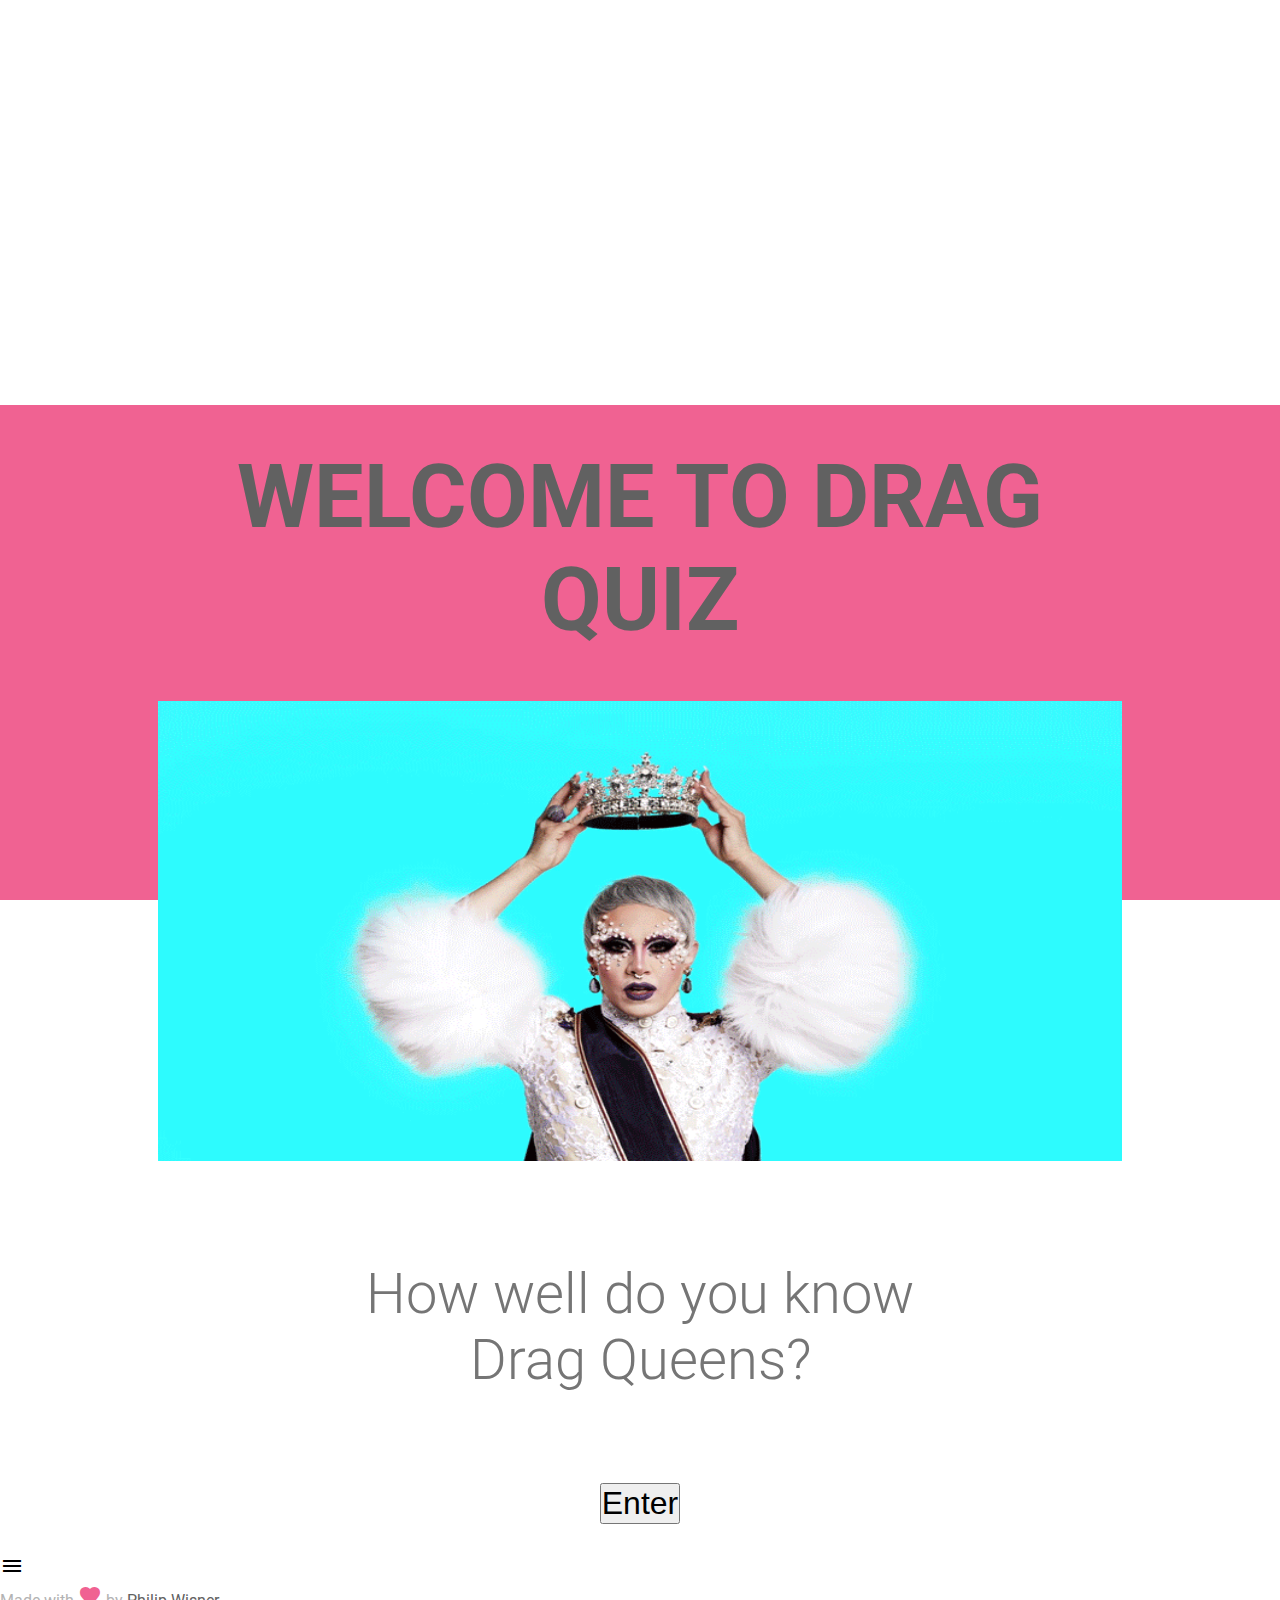
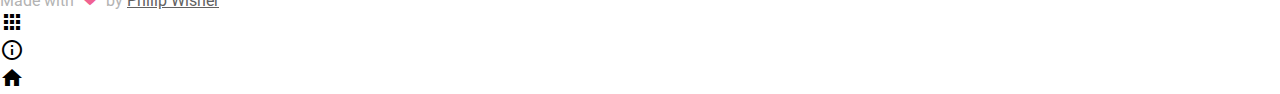
==== index.html @ 6e4ff7d0 "removed folder" ====
<!DOCTYPE html>
<html lang="en">
<head>
	<meta charset="UTF-8">
	<meta name="description" content="The best drag quiz game available. Best place to test your knowledge of Drag Queens and all their crazy saying.
	Includes all RuPaul's contestants. Made with Material Design Principles.">
	<meta http-equiv="x-ua-compatible" content="ie=edge">
	<meta name="viewport" content="width=device-width, initial-scale=1, shrink-to-fit=no">
	<title>Drag Quiz | Test Your Drag Queen Knownledge</title>
  <link rel="icon" href="img/crown.ico">
  <link rel="stylesheet" href="https://cdnjs.cloudflare.com/ajax/libs/materialize/0.100.1/css/materialize.min.css">
	<link href="https://fonts.googleapis.com/css?family=Roboto:300,400,500,700,900" rel="stylesheet">
	<link href="https://fonts.googleapis.com/icon?family=Material+Icons" rel="stylesheet">
	<link rel="stylesheet" href="style.css">
  <script  src="https://use.fontawesome.com/a79a49a453.js"></script>
<!--
  <script src="js/questionData.js"></script>
  <script src="js/quiz.js"></script>
-->
</head>
<body>
	<div class="background valign-wrapper">
	
<!--WELCOME CARD-->
		<div class="card welcome .hidden">
			<h1>Welcome to Drag Quiz</h1>
			<div class="row">
				<div class="col s12 m12 l6 xl6">
					<img src="img/Drag%20Queens.gif" alt="Drag Queen Gif" class="responsive-img image-center">
				</div>
				<div class="enter-text col s12 m12 l6 xl6">
					<p>How well do you know Drag Queens?</p>
					<a><button class="waves-effect waves-light btn-large pink lighten-3 enter">Enter</button></a>
				</div>
			</div>
		</div>

<!--INSTRUCTION CARD-->
		<div class="card instructions hidden">
			<h1>Instructions</h1>
			<div class="row">
				<div class="col s12 m12 l6 xl6">
					<img src="img/instructions.gif" class="responsive-img image-center">
				</div>
				<div class="instruction-text col s12 m12 l6 xl6">
				<ul>
					<li>Pick a Category of Trivia related to Drag Queens.</li>
					<li>Once the game starts a timer will count down from 15 seconds and your score will be based on how fast you answer the question.</li>
					<li>But beware, as you answer more questions correctly, the timer will get shorter.</li>
					<li>You only have 5 lives, so answer carefully.</li>
				</ul>
  				<a class="btn-floating btn-large waves-effect waves-light pink lighten-3 arrow" id="instructions-next">
  					<i class="material-icons">navigate_next</i>
  				</a>
				</div>
			</div>
		</div>

<!-- CATEGORY CARD-->
		<div class="card category hidden">
			<h1>Pick your Category</h1>
			<div class="row cat-grid">
				<a href=# id="btn-queen-lingo">
					<div class="col s12 m12 l3 offset-l1 xl3 offset-xl1 cat-item">
						<p>Queen Lingo</p>
					</div>
				</a>
				<a href=# id="btn-name-queen">
					<div class="col s12 m12 l3 xl3 cat-item">
						<p>Name that Queen</p>
					</div>
				</a>
				<a href=# id="btn-who-said">
					<div class="col s12 m12 l3 xl3 cat-item">
						<p>Who said it?</p>
					</div>
				</a>
			</div>
			<div class="row cat-grid">
				<a href=# id="btn-herstory">
					<div class="col s12 m12 l3 offset-l1 xl3 offset-xl1 cat-item">
						<p>Drag Herstory</p>
					</div>
				</a>
				<a href=# id="btn-drag-transform">
					<div class="col s12 m12 l3 xl3 cat-item">
						<p id="transform">Drag Transformations</p>
					</div>
				</a>
				<a href=# id="btn-mix-all">
					<div class="col s12 m12 l3 xl3 cat-item">
						<p>Mix All Decks</p>
					</div>		
				</a>
			</div>			
			</div>

<!--QUEEN LINGO CARD-->
		<div class="card queen-lingo hidden">
			<h1>Queen Lingo</h1>
			<div class="row">
				<div class="col s12 m12 l6 xl6">
					<img src="img/aGame.gif" class="responsive-img image-center">
				</div>
				<div class="queen-lingo-text col s12 m12 l6 xl6">
				<ul>
					<li>Drag queens are known for their crazy way of speaking. Plus their vocabulary is always changing.</li>
					<li>Let's see how well you know Drag Lingo!</li>
				</ul>
  				<a class="btn-floating btn-large waves-effect waves-light pink lighten-3 arrow" id="queen-lingo-quiz">
  					<i class="material-icons">navigate_next</i>
  				</a>
				</div>
			</div>
		</div>

<!--QUEEN LINGO QUESTION CARD-->
		<div class="card queen-lingo-question hidden">
		</div>

<!--NAME THAT QUEEN CARD-->
		<div class="card name-queen hidden">
			<h1>Name that Queen</h1>
			<div class="row">
				<div class="col s12 m12 l6 xl6">
					<img src="img/NotMe.gif" class="responsive-img image-center">
				</div>
				<div class="name-queen-text col s12 m12 l6 xl6">
				<ul>
					<li>You will shown a picture of a famous drag queen and four potential answers. </li>
					<li>Make sure you chose the right one.</li>
					<li>Because Queens don't like it when you don't know their name!</li>	
				</ul>
  				<a class="btn-floating btn-large waves-effect waves-light pink lighten-3 arrow">
  					<i class="material-icons">navigate_next</i>
  				</a>
				</div>
			</div>
		</div>

<!--NAME THAT QUEEN QUESTION CARD-->
		<div class="card name-queen-question hidden">
			<h1>Name that Queen</h1>
			<h3>Question <span>1</span></h3>
			<p class="score-float"><b class="bold">SCORE</b> <span>0</span>pts</p>
			<p class="question"><img src="http://via.placeholder.com/300x150" alt="" class="responsive-img"><span></span></p>
			<p class="timer"><b class="bold">TIMER</b> <span></span></p>
			<ul class="lives-count">
				<li id="lives-text"><b class="bold">LIVES</b>
				</li>
				<li>
					<span><i class="material-icons">favorite</i></span>
					<span><i class="material-icons">favorite</i></span>
					<span><i class="material-icons">favorite</i></span>
				</li>
			</ul>
			<div class="row answers">
				<div class="col s12 m12 l6 xl6">
					<p>OPTION 1</p>
					<p>OPTION 2</p>
				</div>
				<div class="col s12 m12 l6 xl6">
					<p>OPTION 3</p>
					<p>OPTION $</p>
				</div>
			</div>
		</div>

<!--WHO SAID IT CARD-->
		<div class="card who-said hidden">
			<h1>Who said it?</h1>
			<div class="row">
				<div class="col s12 m12 l6 xl6">
					<img src="img/YesGawd.gif" class="responsive-img image-center">
				</div>
				<div class="who-said-text col s12 m12 l6 xl6">
				<ul>
					<li>So you are already a master of drag queen lingo. </li>
					<li>Well let's see how well you know your queens.</li>
					<li>Select the correct queen who is known for saying the following quotes.</li>	
				</ul>
  				<a class="btn-floating btn-large waves-effect waves-light pink lighten-3 arrow">
  					<i class="material-icons">navigate_next</i>
  				</a>
				</div>
			</div>
		</div>

<!--WHO SAID IT QUESTION CARD-->
		<div class="card who-said-question hidden">
			<h1>Who said it?</h1>
			<h3>Question <span>1</span></h3>
			<p class="score-float"><b class="bold">SCORE</b> <span>0</span>pts</p>
			<p class="question">Question: <span></span></p>
			<p class="timer"><b class="bold">TIMER</b> <span id="timer"></span></p>
			<ul class="lives-count">
				<li id="lives-text"><b class="bold">LIVES</b>
				</li>
				<li>
					<span><i class="material-icons">favorite</i></span>
					<span><i class="material-icons">favorite</i></span>
					<span><i class="material-icons">favorite</i></span>
				</li>
			</ul>
			<div class="row answers">
				<div class="col s12 m12 l6 xl6">
					<p class="answer">OPTION 1</p>
					<p class="answer">OPTION 2</p>
				</div>
				<div class="col s12 m12 l6 xl6">
					<p class="answer">OPTION 3</p>
					<p class="answer">OPTION 4</p>
				</div>
			</div>
		</div>

<!--DRAG HERSTORY CARD-->
		<div class="card herstory hidden">
			<h1>Drag Herstory</h1>
			<div class="row">
				<div class="col s12 m12 l6 xl6">
					<img src="img/HowItTurnsOut.gif" class="responsive-img image-center">
				</div>
				<div class="herstory-text col s12 m12 l6 xl6">
				<ul>
					<li>While Drag Queens seem  like a recent phenomenon, they have actually been around for a while.</li>
					<li>So let's see who well you know your Drag HERstory.</li>
					<li>Don't worry there will be some general fun drag trivia included.</li>
				</ul>
  				<a class="btn-floating btn-large waves-effect waves-light pink lighten-3 arrow">
  					<i class="material-icons">navigate_next</i>
  				</a>
				</div>
			</div>
		</div>
 
<!--DRAG HERSTORY QUESTION CARD-->
		<div class="card herstory-question hidden">
			<h1>DRAG HERSTORY</h1>
			<h3>Question <span>1</span></h3>
			<p class="score-float"><b class="bold">SCORE</b> <span>0</span>pts</p>
			<p class="question">Question: <span></span></p>
			<p class="timer"><b class="bold">TIMER</b> <span></span></p>
			<ul class="lives-count">
				<li id="lives-text"><b class="bold">LIVES</b>
				</li>
				<li>
					<span><i class="material-icons">favorite</i></span>
					<span><i class="material-icons">favorite</i></span>
					<span><i class="material-icons">favorite</i></span>
				</li>
			</ul>
			<div class="row answers">
				<div class="col s12 m12 l6 xl6">
					<p>OPTION 1</p>
					<p>OPTION 2</p>
				</div>
				<div class="col s12 m12 l6 xl6">
					<p>OPTION 3</p>
					<p>OPTION 4</p>
				</div>
			</div>
		</div> 
    
<!--DRAG TRANSFORMATIONS CARD-->
		<div class="card drag-transform hidden">
			<h1>Drag Transformations</h1>
			<div class="row">
				<div class="col s12 m12 l6 xl6">
					<img src="img/Transform.gif" class="responsive-img image-center">
				</div>
				<div class="drag-transform-text col s12 m12 l6 xl6">
				<ul>
					<li>Drag Queens are artists that can completely change their apperance.</li>
					<li>Some Queens are better at this art than others.</li>
					<li>See if you can match the queens in and out of makeup.</li>
				</ul>
  				<a class="btn-floating btn-large waves-effect waves-light pink lighten-3 arrow">
  					<i class="material-icons">navigate_next</i>
  				</a>
				</div>
			</div>
		</div>

<!--DRAG TRANSFORMATIONS QUESTION CARD-->
		<div class="card drag-transform-question hidden">
			<h1>Drag Transformations</h1>
			<h3>Question <span>1</span></h3>
			<p class="score-float"><b class="bold">SCORE</b> <span>0</span>pts</p>
			<p class="question"><img src="http://via.placeholder.com/300x150" alt="" class="responsive-img"><span></span></p>
			<p class="timer"><b class="bold">TIMER</b> <span></span></p>
			<ul class="lives-count">
				<li id="lives-text"><b class="bold">LIVES</b>
				</li>
				<li>
					<span><i class="material-icons">favorite</i></span>
					<span><i class="material-icons">favorite</i></span>
					<span><i class="material-icons">favorite</i></span>
				</li>
			</ul>
			<div class="row answers">
				<div class="col s12 m12 l6 xl6">
					<p><img src="http://via.placeholder.com/300x150" alt="" class="responsive-img smaller"></p>
					<p><img src="http://via.placeholder.com/300x150" alt="" class="responsive-img smaller"></p>
				</div>
				<div class="col s12 m12 l6 xl6">
					<p><img src="http://via.placeholder.com/300x150" alt="" class="responsive-img smaller"></p>
					<p><img src="http://via.placeholder.com/300x150" alt="" class="responsive-img smaller"></p>
				</div>
			</div>
		</div>

<!--MIX ALL DECKS CARD-->
		<div class="card mix-all hidden">
			<h1>Mix All Decks</h1>
			<div class="row">
				<div class="col s12 m12 l6 xl6">
					<img src="img/mixAll.gif" class="responsive-img image-center">
				</div>
				<div class="mix-all-text col s12 m12 l6 xl6">
				<ul>
					<li>Can't decide which category to play?</li>
					<li>Why not try a mix of all the questions?</li>
					<li>You must be a Drag Master if you think you are ready for this challenge.</li>
				</ul>
  				<a class="btn-floating btn-large waves-effect waves-light pink lighten-3 arrow">
  					<i class="material-icons">navigate_next</i>
  				</a>
				</div>
			</div>
		</div>

<!--CORRECT CARD-->
		<div class="card correct hidden">
		</div>

<!--WRONG CARD-->
		<div class="card wrong hidden">
		</div>

<!--GAME OVER CARD-->
		<div class="card game-over hidden">
		</div>
		
<!--Fixed Bottom Button Navigation -->
		<div class="fixed-action-btn horizontal click-to-toggle bottom-nav">
			<a class="btn-floating btn-large pink lighten-3" title="Navigation Toggle">
				<i class="material-icons">menu</i>
			</a>
			<ul>
				<li class="signature">Made with <i class="material-icons tiny">favorite</i> by <a href="http://philipwisner.com" target="_blank">Philip Wisner</a></li>
				<li><a class="btn-floating pink darken-2" id="categories" title="Select Category"><i class="material-icons">apps</i></a></li>
				<li><a class="btn-floating pink lighten-1" id="instructions"><i class="material-icons" title="Instructions">info_outline</i></a></li>
				<li><a class="btn-floating pink lighten-3" id="home" title="Home"><i class="material-icons">home</i></a></li>
			</ul>
		</div>

  </div>

  <script src="https://ajax.googleapis.com/ajax/libs/jquery/3.2.1/jquery.min.js"></script>
  <script src="https://cdnjs.cloudflare.com/ajax/libs/materialize/0.100.1/js/materialize.min.js"></script>
<!-- Script using jQuery to control navigation -->
	<script src="js/gameflow.js"></script>
<!-- Script containing logic for Queen Lingo Quiz -->
	<script src="js/QueenLingoObject.js"></script>

</body>
</html>
---- style.css ----
/* line 5, C:/Users/Phil/OneDrive/5. Programming/IronHack/Drag Quiz/Drag-Quiz/SCSS/_intro-cards.scss */
.enter-text {
  margin: 0 auto;
  text-align: center;
  margin-top: 60px;
}

/* line 9, C:/Users/Phil/OneDrive/5. Programming/IronHack/Drag Quiz/Drag-Quiz/SCSS/_intro-cards.scss */
.enter-text p {
  padding: 20px;
  max-width: 600px;
  margin: 0 auto;
  margin-bottom: 70px;
  font-size: 3.5em;
}

@media all and (max-width: 640px) {
  /* line 9, C:/Users/Phil/OneDrive/5. Programming/IronHack/Drag Quiz/Drag-Quiz/SCSS/_intro-cards.scss */
  .enter-text p {
    font-size: 1em;
  }
}

@media all and (max-width: 1200px) {
  /* line 9, C:/Users/Phil/OneDrive/5. Programming/IronHack/Drag Quiz/Drag-Quiz/SCSS/_intro-cards.scss */
  .enter-text p {
    font-size: 3.5em;
  }
}

@media all and (max-width: 1029px) {
  /* line 9, C:/Users/Phil/OneDrive/5. Programming/IronHack/Drag Quiz/Drag-Quiz/SCSS/_intro-cards.scss */
  .enter-text p {
    font-size: 2.57575em;
  }
}

@media all and (max-width: 829px) {
  /* line 9, C:/Users/Phil/OneDrive/5. Programming/IronHack/Drag Quiz/Drag-Quiz/SCSS/_intro-cards.scss */
  .enter-text p {
    font-size: 1.67419em;
  }
}

/* line 16, C:/Users/Phil/OneDrive/5. Programming/IronHack/Drag Quiz/Drag-Quiz/SCSS/_intro-cards.scss */
.enter-text .enter {
  font-size: 2em;
}

@media all and (max-width: 640px) {
  /* line 16, C:/Users/Phil/OneDrive/5. Programming/IronHack/Drag Quiz/Drag-Quiz/SCSS/_intro-cards.scss */
  .enter-text .enter {
    font-size: 1em;
  }
}

@media all and (max-width: 1200px) {
  /* line 16, C:/Users/Phil/OneDrive/5. Programming/IronHack/Drag Quiz/Drag-Quiz/SCSS/_intro-cards.scss */
  .enter-text .enter {
    font-size: 2em;
  }
}

@media all and (max-width: 900px) {
  /* line 16, C:/Users/Phil/OneDrive/5. Programming/IronHack/Drag Quiz/Drag-Quiz/SCSS/_intro-cards.scss */
  .enter-text .enter {
    font-size: 1.44978em;
  }
}

/* line 21, C:/Users/Phil/OneDrive/5. Programming/IronHack/Drag Quiz/Drag-Quiz/SCSS/_intro-cards.scss */
.instruction-text {
  margin: 0 auto;
  text-align: left;
  margin-top: 20px;
}

/* line 25, C:/Users/Phil/OneDrive/5. Programming/IronHack/Drag Quiz/Drag-Quiz/SCSS/_intro-cards.scss */
.instruction-text ul {
  padding: 1S0px;
}

/* line 28, C:/Users/Phil/OneDrive/5. Programming/IronHack/Drag Quiz/Drag-Quiz/SCSS/_intro-cards.scss */
.instruction-text ul li {
  padding-bottom: 20px;
  max-width: 600px;
  margin: 0 auto;
  font-size: 1.75em;
  color: #757575;
  font-weight: 300;
}

@media all and (max-width: 640px) {
  /* line 28, C:/Users/Phil/OneDrive/5. Programming/IronHack/Drag Quiz/Drag-Quiz/SCSS/_intro-cards.scss */
  .instruction-text ul li {
    font-size: 1em;
  }
}

@media all and (max-width: 1200px) {
  /* line 28, C:/Users/Phil/OneDrive/5. Programming/IronHack/Drag Quiz/Drag-Quiz/SCSS/_intro-cards.scss */
  .instruction-text ul li {
    font-size: 1.75em;
  }
}

@media all and (max-width: 994px) {
  /* line 28, C:/Users/Phil/OneDrive/5. Programming/IronHack/Drag Quiz/Drag-Quiz/SCSS/_intro-cards.scss */
  .instruction-text ul li {
    font-size: 1.48767em;
  }
}

@media all and (max-width: 794px) {
  /* line 28, C:/Users/Phil/OneDrive/5. Programming/IronHack/Drag Quiz/Drag-Quiz/SCSS/_intro-cards.scss */
  .instruction-text ul li {
    font-size: 1.21788em;
  }
}

/* line 36, C:/Users/Phil/OneDrive/5. Programming/IronHack/Drag Quiz/Drag-Quiz/SCSS/_intro-cards.scss */
.instruction-text .arrow {
  margin-right: 20px;
  position: absolute;
  bottom: 50px;
  right: 50px;
}

/* line 45, C:/Users/Phil/OneDrive/5. Programming/IronHack/Drag Quiz/Drag-Quiz/SCSS/_intro-cards.scss */
.category .cat-grid {
  margin: 0 auto;
  padding: 0 40px;
}

/* line 50, C:/Users/Phil/OneDrive/5. Programming/IronHack/Drag Quiz/Drag-Quiz/SCSS/_intro-cards.scss */
.category a :hover {
  background-color: #f06292;
}

/* line 54, C:/Users/Phil/OneDrive/5. Programming/IronHack/Drag Quiz/Drag-Quiz/SCSS/_intro-cards.scss */
.category .cat-item {
  text-align: center;
  padding: 30px;
  margin: 10px 40px;
  background-color: #f48fb1;
  border-radius: 3px;
}

/* line 61, C:/Users/Phil/OneDrive/5. Programming/IronHack/Drag Quiz/Drag-Quiz/SCSS/_intro-cards.scss */
.category p {
  font-size: 1.9em;
  color: white;
  font-weight: 400;
}

@media all and (max-width: 640px) {
  /* line 61, C:/Users/Phil/OneDrive/5. Programming/IronHack/Drag Quiz/Drag-Quiz/SCSS/_intro-cards.scss */
  .category p {
    font-size: 1em;
  }
}

@media all and (max-width: 1200px) {
  /* line 61, C:/Users/Phil/OneDrive/5. Programming/IronHack/Drag Quiz/Drag-Quiz/SCSS/_intro-cards.scss */
  .category p {
    font-size: 1.9em;
  }
}

@media all and (max-width: 884px) {
  /* line 61, C:/Users/Phil/OneDrive/5. Programming/IronHack/Drag Quiz/Drag-Quiz/SCSS/_intro-cards.scss */
  .category p {
    font-size: 1.38927em;
  }
}

@media (min-width: 1200px) {
  /* line 69, C:/Users/Phil/OneDrive/5. Programming/IronHack/Drag Quiz/Drag-Quiz/SCSS/_intro-cards.scss */
  .cat-item {
    height: 200px;
  }
  /* line 71, C:/Users/Phil/OneDrive/5. Programming/IronHack/Drag Quiz/Drag-Quiz/SCSS/_intro-cards.scss */
  .cat-item p {
    padding-top: 50px;
  }
}

/* line 5, C:/Users/Phil/OneDrive/5. Programming/IronHack/Drag Quiz/Drag-Quiz/SCSS/_result-cards.scss */
.correct-text {
  margin: 0 auto;
  text-align: left;
  margin-top: 20px;
}

/* line 9, C:/Users/Phil/OneDrive/5. Programming/IronHack/Drag Quiz/Drag-Quiz/SCSS/_result-cards.scss */
.correct-text p {
  font-size: 2.5em;
  text-align: center;
  margin-bottom: 60px;
}

@media all and (max-width: 640px) {
  /* line 9, C:/Users/Phil/OneDrive/5. Programming/IronHack/Drag Quiz/Drag-Quiz/SCSS/_result-cards.scss */
  .correct-text p {
    font-size: 1.2em;
  }
}

@media all and (max-width: 1200px) {
  /* line 9, C:/Users/Phil/OneDrive/5. Programming/IronHack/Drag Quiz/Drag-Quiz/SCSS/_result-cards.scss */
  .correct-text p {
    font-size: 2.5em;
  }
}

@media all and (max-width: 1056px) {
  /* line 9, C:/Users/Phil/OneDrive/5. Programming/IronHack/Drag Quiz/Drag-Quiz/SCSS/_result-cards.scss */
  .correct-text p {
    font-size: 2.14343em;
  }
}

@media all and (max-width: 908px) {
  /* line 9, C:/Users/Phil/OneDrive/5. Programming/IronHack/Drag Quiz/Drag-Quiz/SCSS/_result-cards.scss */
  .correct-text p {
    font-size: 1.79303em;
  }
}

@media all and (max-width: 756px) {
  /* line 9, C:/Users/Phil/OneDrive/5. Programming/IronHack/Drag Quiz/Drag-Quiz/SCSS/_result-cards.scss */
  .correct-text p {
    font-size: 1.45012em;
  }
}

/* line 14, C:/Users/Phil/OneDrive/5. Programming/IronHack/Drag Quiz/Drag-Quiz/SCSS/_result-cards.scss */
.correct-text ul {
  padding: 1S0px;
}

/* line 17, C:/Users/Phil/OneDrive/5. Programming/IronHack/Drag Quiz/Drag-Quiz/SCSS/_result-cards.scss */
.correct-text ul li {
  padding-bottom: 20px;
  max-width: 600px;
  text-align: center;
  margin: 0 auto;
  color: #757575;
  font-weight: 300;
  font-size: 1.75em;
}

@media all and (max-width: 640px) {
  /* line 17, C:/Users/Phil/OneDrive/5. Programming/IronHack/Drag Quiz/Drag-Quiz/SCSS/_result-cards.scss */
  .correct-text ul li {
    font-size: 1em;
  }
}

@media all and (max-width: 1200px) {
  /* line 17, C:/Users/Phil/OneDrive/5. Programming/IronHack/Drag Quiz/Drag-Quiz/SCSS/_result-cards.scss */
  .correct-text ul li {
    font-size: 1.75em;
  }
}

@media all and (max-width: 994px) {
  /* line 17, C:/Users/Phil/OneDrive/5. Programming/IronHack/Drag Quiz/Drag-Quiz/SCSS/_result-cards.scss */
  .correct-text ul li {
    font-size: 1.48767em;
  }
}

@media all and (max-width: 794px) {
  /* line 17, C:/Users/Phil/OneDrive/5. Programming/IronHack/Drag Quiz/Drag-Quiz/SCSS/_result-cards.scss */
  .correct-text ul li {
    font-size: 1.21788em;
  }
}

/* line 26, C:/Users/Phil/OneDrive/5. Programming/IronHack/Drag Quiz/Drag-Quiz/SCSS/_result-cards.scss */
.correct-text .arrow {
  margin-right: 20px;
  position: absolute;
  bottom: 50px;
  right: 50px;
}

/* line 34, C:/Users/Phil/OneDrive/5. Programming/IronHack/Drag Quiz/Drag-Quiz/SCSS/_result-cards.scss */
.wrong-text {
  margin: 0 auto;
  text-align: left;
  margin-top: 20px;
}

/* line 38, C:/Users/Phil/OneDrive/5. Programming/IronHack/Drag Quiz/Drag-Quiz/SCSS/_result-cards.scss */
.wrong-text p {
  font-size: 2.5em;
  text-align: center;
  margin-bottom: 50px;
}

@media all and (max-width: 640px) {
  /* line 38, C:/Users/Phil/OneDrive/5. Programming/IronHack/Drag Quiz/Drag-Quiz/SCSS/_result-cards.scss */
  .wrong-text p {
    font-size: 1.2em;
  }
}

@media all and (max-width: 1200px) {
  /* line 38, C:/Users/Phil/OneDrive/5. Programming/IronHack/Drag Quiz/Drag-Quiz/SCSS/_result-cards.scss */
  .wrong-text p {
    font-size: 2.5em;
  }
}

@media all and (max-width: 1056px) {
  /* line 38, C:/Users/Phil/OneDrive/5. Programming/IronHack/Drag Quiz/Drag-Quiz/SCSS/_result-cards.scss */
  .wrong-text p {
    font-size: 2.14343em;
  }
}

@media all and (max-width: 908px) {
  /* line 38, C:/Users/Phil/OneDrive/5. Programming/IronHack/Drag Quiz/Drag-Quiz/SCSS/_result-cards.scss */
  .wrong-text p {
    font-size: 1.79303em;
  }
}

@media all and (max-width: 756px) {
  /* line 38, C:/Users/Phil/OneDrive/5. Programming/IronHack/Drag Quiz/Drag-Quiz/SCSS/_result-cards.scss */
  .wrong-text p {
    font-size: 1.45012em;
  }
}

/* line 43, C:/Users/Phil/OneDrive/5. Programming/IronHack/Drag Quiz/Drag-Quiz/SCSS/_result-cards.scss */
.wrong-text ul {
  padding: 1S0px;
}

/* line 45, C:/Users/Phil/OneDrive/5. Programming/IronHack/Drag Quiz/Drag-Quiz/SCSS/_result-cards.scss */
.wrong-text ul #lives-text {
  margin-bottom: 0;
  padding-bottom: 0;
}

/* line 50, C:/Users/Phil/OneDrive/5. Programming/IronHack/Drag Quiz/Drag-Quiz/SCSS/_result-cards.scss */
.wrong-text ul li {
  padding-bottom: 20px;
  max-width: 600px;
  text-align: center;
  margin: 0 auto;
  color: #757575;
  font-weight: 300;
  font-size: 2.4em;
}

@media all and (max-width: 640px) {
  /* line 50, C:/Users/Phil/OneDrive/5. Programming/IronHack/Drag Quiz/Drag-Quiz/SCSS/_result-cards.scss */
  .wrong-text ul li {
    font-size: 1.2em;
  }
}

@media all and (max-width: 1200px) {
  /* line 50, C:/Users/Phil/OneDrive/5. Programming/IronHack/Drag Quiz/Drag-Quiz/SCSS/_result-cards.scss */
  .wrong-text ul li {
    font-size: 2.4em;
  }
}

@media all and (max-width: 1050px) {
  /* line 50, C:/Users/Phil/OneDrive/5. Programming/IronHack/Drag Quiz/Drag-Quiz/SCSS/_result-cards.scss */
  .wrong-text ul li {
    font-size: 2.06484em;
  }
}

@media all and (max-width: 897px) {
  /* line 50, C:/Users/Phil/OneDrive/5. Programming/IronHack/Drag Quiz/Drag-Quiz/SCSS/_result-cards.scss */
  .wrong-text ul li {
    font-size: 1.73333em;
  }
}

@media all and (max-width: 742px) {
  /* line 50, C:/Users/Phil/OneDrive/5. Programming/IronHack/Drag Quiz/Drag-Quiz/SCSS/_result-cards.scss */
  .wrong-text ul li {
    font-size: 1.40814em;
  }
}

/* line 58, C:/Users/Phil/OneDrive/5. Programming/IronHack/Drag Quiz/Drag-Quiz/SCSS/_result-cards.scss */
.wrong-text ul li span i {
  color: #f48fb1;
  font-size: .9em;
  position: relative;
  top: 2px;
}

/* line 65, C:/Users/Phil/OneDrive/5. Programming/IronHack/Drag Quiz/Drag-Quiz/SCSS/_result-cards.scss */
.wrong-text .arrow {
  margin-right: 20px;
  position: absolute;
  bottom: 50px;
  right: 50px;
}

/* line 71, C:/Users/Phil/OneDrive/5. Programming/IronHack/Drag Quiz/Drag-Quiz/SCSS/_result-cards.scss */
.wrong-text .correct-text {
  font-size: 2.2em;
  margin-bottom: 0;
  padding-bottom: 0;
  font-weight: 700;
  color: #f06292;
}

@media all and (max-width: 640px) {
  /* line 71, C:/Users/Phil/OneDrive/5. Programming/IronHack/Drag Quiz/Drag-Quiz/SCSS/_result-cards.scss */
  .wrong-text .correct-text {
    font-size: 1.2em;
  }
}

@media all and (max-width: 1200px) {
  /* line 71, C:/Users/Phil/OneDrive/5. Programming/IronHack/Drag Quiz/Drag-Quiz/SCSS/_result-cards.scss */
  .wrong-text .correct-text {
    font-size: 2.2em;
  }
}

@media all and (max-width: 1036px) {
  /* line 71, C:/Users/Phil/OneDrive/5. Programming/IronHack/Drag Quiz/Drag-Quiz/SCSS/_result-cards.scss */
  .wrong-text .correct-text {
    font-size: 1.91198em;
  }
}

@media all and (max-width: 873px) {
  /* line 71, C:/Users/Phil/OneDrive/5. Programming/IronHack/Drag Quiz/Drag-Quiz/SCSS/_result-cards.scss */
  .wrong-text .correct-text {
    font-size: 1.62174em;
  }
}

@media all and (max-width: 712px) {
  /* line 71, C:/Users/Phil/OneDrive/5. Programming/IronHack/Drag Quiz/Drag-Quiz/SCSS/_result-cards.scss */
  .wrong-text .correct-text {
    font-size: 1.33119em;
  }
}

/* line 78, C:/Users/Phil/OneDrive/5. Programming/IronHack/Drag Quiz/Drag-Quiz/SCSS/_result-cards.scss */
.wrong-text .correct-answer {
  font-size: 2em;
}

@media all and (max-width: 640px) {
  /* line 78, C:/Users/Phil/OneDrive/5. Programming/IronHack/Drag Quiz/Drag-Quiz/SCSS/_result-cards.scss */
  .wrong-text .correct-answer {
    font-size: 1.2em;
  }
}

@media all and (max-width: 1200px) {
  /* line 78, C:/Users/Phil/OneDrive/5. Programming/IronHack/Drag Quiz/Drag-Quiz/SCSS/_result-cards.scss */
  .wrong-text .correct-answer {
    font-size: 2em;
  }
}

@media all and (max-width: 1020px) {
  /* line 78, C:/Users/Phil/OneDrive/5. Programming/IronHack/Drag Quiz/Drag-Quiz/SCSS/_result-cards.scss */
  .wrong-text .correct-answer {
    font-size: 1.7683em;
  }
}

@media all and (max-width: 847px) {
  /* line 78, C:/Users/Phil/OneDrive/5. Programming/IronHack/Drag Quiz/Drag-Quiz/SCSS/_result-cards.scss */
  .wrong-text .correct-answer {
    font-size: 1.5229em;
  }
}

@media all and (max-width: 680px) {
  /* line 78, C:/Users/Phil/OneDrive/5. Programming/IronHack/Drag Quiz/Drag-Quiz/SCSS/_result-cards.scss */
  .wrong-text .correct-answer {
    font-size: 1.26488em;
  }
}

/* line 83, C:/Users/Phil/OneDrive/5. Programming/IronHack/Drag Quiz/Drag-Quiz/SCSS/_result-cards.scss */
.game-over-text {
  margin: 0 auto;
  text-align: left;
}

/* line 86, C:/Users/Phil/OneDrive/5. Programming/IronHack/Drag Quiz/Drag-Quiz/SCSS/_result-cards.scss */
.game-over-text p {
  font-size: 3.5em;
  text-align: center;
  margin-bottom: 30px;
}

@media all and (max-width: 640px) {
  /* line 86, C:/Users/Phil/OneDrive/5. Programming/IronHack/Drag Quiz/Drag-Quiz/SCSS/_result-cards.scss */
  .game-over-text p {
    font-size: 1.2em;
  }
}

@media all and (max-width: 1200px) {
  /* line 86, C:/Users/Phil/OneDrive/5. Programming/IronHack/Drag Quiz/Drag-Quiz/SCSS/_result-cards.scss */
  .game-over-text p {
    font-size: 3.5em;
  }
}

@media all and (max-width: 1097px) {
  /* line 86, C:/Users/Phil/OneDrive/5. Programming/IronHack/Drag Quiz/Drag-Quiz/SCSS/_result-cards.scss */
  .game-over-text p {
    font-size: 2.98941em;
  }
}

@media all and (max-width: 987px) {
  /* line 86, C:/Users/Phil/OneDrive/5. Programming/IronHack/Drag Quiz/Drag-Quiz/SCSS/_result-cards.scss */
  .game-over-text p {
    font-size: 2.4877em;
  }
}

@media all and (max-width: 868px) {
  /* line 86, C:/Users/Phil/OneDrive/5. Programming/IronHack/Drag Quiz/Drag-Quiz/SCSS/_result-cards.scss */
  .game-over-text p {
    font-size: 1.99562em;
  }
}

@media all and (max-width: 738px) {
  /* line 86, C:/Users/Phil/OneDrive/5. Programming/IronHack/Drag Quiz/Drag-Quiz/SCSS/_result-cards.scss */
  .game-over-text p {
    font-size: 1.51828em;
  }
}

/* line 91, C:/Users/Phil/OneDrive/5. Programming/IronHack/Drag Quiz/Drag-Quiz/SCSS/_result-cards.scss */
.game-over-text ul {
  padding: 1S0px;
}

/* line 93, C:/Users/Phil/OneDrive/5. Programming/IronHack/Drag Quiz/Drag-Quiz/SCSS/_result-cards.scss */
.game-over-text ul #lives-text {
  margin-bottom: 0;
  padding-bottom: 0;
}

/* line 98, C:/Users/Phil/OneDrive/5. Programming/IronHack/Drag Quiz/Drag-Quiz/SCSS/_result-cards.scss */
.game-over-text ul li {
  padding-bottom: 10px;
  max-width: 600px;
  text-align: left;
  margin: 0 auto;
  color: #757575;
  font-weight: 300;
  font-size: 2em;
}

@media all and (max-width: 640px) {
  /* line 98, C:/Users/Phil/OneDrive/5. Programming/IronHack/Drag Quiz/Drag-Quiz/SCSS/_result-cards.scss */
  .game-over-text ul li {
    font-size: 1.2em;
  }
}

@media all and (max-width: 1200px) {
  /* line 98, C:/Users/Phil/OneDrive/5. Programming/IronHack/Drag Quiz/Drag-Quiz/SCSS/_result-cards.scss */
  .game-over-text ul li {
    font-size: 2em;
  }
}

@media all and (max-width: 1020px) {
  /* line 98, C:/Users/Phil/OneDrive/5. Programming/IronHack/Drag Quiz/Drag-Quiz/SCSS/_result-cards.scss */
  .game-over-text ul li {
    font-size: 1.7683em;
  }
}

@media all and (max-width: 847px) {
  /* line 98, C:/Users/Phil/OneDrive/5. Programming/IronHack/Drag Quiz/Drag-Quiz/SCSS/_result-cards.scss */
  .game-over-text ul li {
    font-size: 1.5229em;
  }
}

@media all and (max-width: 680px) {
  /* line 98, C:/Users/Phil/OneDrive/5. Programming/IronHack/Drag Quiz/Drag-Quiz/SCSS/_result-cards.scss */
  .game-over-text ul li {
    font-size: 1.26488em;
  }
}

/* line 106, C:/Users/Phil/OneDrive/5. Programming/IronHack/Drag Quiz/Drag-Quiz/SCSS/_result-cards.scss */
.game-over-text ul li .dark {
  color: #f48fb1;
}

/* line 109, C:/Users/Phil/OneDrive/5. Programming/IronHack/Drag Quiz/Drag-Quiz/SCSS/_result-cards.scss */
.game-over-text ul li span {
  color: #757575;
}

/* line 113, C:/Users/Phil/OneDrive/5. Programming/IronHack/Drag Quiz/Drag-Quiz/SCSS/_result-cards.scss */
.game-over-text .arrow {
  margin-right: 20px;
  position: absolute;
  bottom: 50px;
  right: 50px;
}

/* line 4, C:/Users/Phil/OneDrive/5. Programming/IronHack/Drag Quiz/Drag-Quiz/SCSS/_queen-lingo.scss */
.queen-lingo-question {
  position: relative;
}

/* line 6, C:/Users/Phil/OneDrive/5. Programming/IronHack/Drag Quiz/Drag-Quiz/SCSS/_queen-lingo.scss */
.queen-lingo-question h1 {
  text-align: left;
  margin: 0;
  padding: 0;
  margin-left: 20px;
}

/* line 12, C:/Users/Phil/OneDrive/5. Programming/IronHack/Drag Quiz/Drag-Quiz/SCSS/_queen-lingo.scss */
.queen-lingo-question h3 {
  text-align: left;
  margin: 5px 0 0 30px;
  color: #757575;
  font-size: 2.3em;
  padding: 0;
}

@media all and (max-width: 640px) {
  /* line 12, C:/Users/Phil/OneDrive/5. Programming/IronHack/Drag Quiz/Drag-Quiz/SCSS/_queen-lingo.scss */
  .queen-lingo-question h3 {
    font-size: 1em;
  }
}

@media all and (max-width: 1200px) {
  /* line 12, C:/Users/Phil/OneDrive/5. Programming/IronHack/Drag Quiz/Drag-Quiz/SCSS/_queen-lingo.scss */
  .queen-lingo-question h3 {
    font-size: 2.3em;
  }
}

@media all and (max-width: 1043px) {
  /* line 12, C:/Users/Phil/OneDrive/5. Programming/IronHack/Drag Quiz/Drag-Quiz/SCSS/_queen-lingo.scss */
  .queen-lingo-question h3 {
    font-size: 1.89552em;
  }
}

@media all and (max-width: 878px) {
  /* line 12, C:/Users/Phil/OneDrive/5. Programming/IronHack/Drag Quiz/Drag-Quiz/SCSS/_queen-lingo.scss */
  .queen-lingo-question h3 {
    font-size: 1.50403em;
  }
}

@media all and (max-width: 703px) {
  /* line 12, C:/Users/Phil/OneDrive/5. Programming/IronHack/Drag Quiz/Drag-Quiz/SCSS/_queen-lingo.scss */
  .queen-lingo-question h3 {
    font-size: 1.12645em;
  }
}

/* line 19, C:/Users/Phil/OneDrive/5. Programming/IronHack/Drag Quiz/Drag-Quiz/SCSS/_queen-lingo.scss */
.queen-lingo-question .score-float {
  position: absolute;
  top: 60px;
  right: 40px;
  font-size: 1.6em;
}

@media all and (max-width: 640px) {
  /* line 19, C:/Users/Phil/OneDrive/5. Programming/IronHack/Drag Quiz/Drag-Quiz/SCSS/_queen-lingo.scss */
  .queen-lingo-question .score-float {
    font-size: 1em;
  }
}

@media all and (max-width: 1200px) {
  /* line 19, C:/Users/Phil/OneDrive/5. Programming/IronHack/Drag Quiz/Drag-Quiz/SCSS/_queen-lingo.scss */
  .queen-lingo-question .score-float {
    font-size: 1.6em;
  }
}

@media all and (max-width: 975px) {
  /* line 19, C:/Users/Phil/OneDrive/5. Programming/IronHack/Drag Quiz/Drag-Quiz/SCSS/_queen-lingo.scss */
  .queen-lingo-question .score-float {
    font-size: 1.38977em;
  }
}

@media all and (max-width: 765px) {
  /* line 19, C:/Users/Phil/OneDrive/5. Programming/IronHack/Drag Quiz/Drag-Quiz/SCSS/_queen-lingo.scss */
  .queen-lingo-question .score-float {
    font-size: 1.15618em;
  }
}

/* line 25, C:/Users/Phil/OneDrive/5. Programming/IronHack/Drag Quiz/Drag-Quiz/SCSS/_queen-lingo.scss */
.queen-lingo-question .question {
  font-size: 2em;
  text-align: center;
  margin: 20px 0;
  font-weight: 700;
}

@media all and (max-width: 640px) {
  /* line 25, C:/Users/Phil/OneDrive/5. Programming/IronHack/Drag Quiz/Drag-Quiz/SCSS/_queen-lingo.scss */
  .queen-lingo-question .question {
    font-size: 1em;
  }
}

@media all and (max-width: 1200px) {
  /* line 25, C:/Users/Phil/OneDrive/5. Programming/IronHack/Drag Quiz/Drag-Quiz/SCSS/_queen-lingo.scss */
  .queen-lingo-question .question {
    font-size: 2em;
  }
}

@media all and (max-width: 1020px) {
  /* line 25, C:/Users/Phil/OneDrive/5. Programming/IronHack/Drag Quiz/Drag-Quiz/SCSS/_queen-lingo.scss */
  .queen-lingo-question .question {
    font-size: 1.66585em;
  }
}

@media all and (max-width: 836px) {
  /* line 25, C:/Users/Phil/OneDrive/5. Programming/IronHack/Drag Quiz/Drag-Quiz/SCSS/_queen-lingo.scss */
  .queen-lingo-question .question {
    font-size: 1.33673em;
  }
}

@media all and (max-width: 648px) {
  /* line 25, C:/Users/Phil/OneDrive/5. Programming/IronHack/Drag Quiz/Drag-Quiz/SCSS/_queen-lingo.scss */
  .queen-lingo-question .question {
    font-size: 1.01346em;
  }
}

/* line 31, C:/Users/Phil/OneDrive/5. Programming/IronHack/Drag Quiz/Drag-Quiz/SCSS/_queen-lingo.scss */
.queen-lingo-question .timer {
  float: right;
  font-size: 1.65em;
  right: 10%;
  position: absolute;
  text-align: center;
}

@media all and (max-width: 640px) {
  /* line 31, C:/Users/Phil/OneDrive/5. Programming/IronHack/Drag Quiz/Drag-Quiz/SCSS/_queen-lingo.scss */
  .queen-lingo-question .timer {
    font-size: 1em;
  }
}

@media all and (max-width: 1200px) {
  /* line 31, C:/Users/Phil/OneDrive/5. Programming/IronHack/Drag Quiz/Drag-Quiz/SCSS/_queen-lingo.scss */
  .queen-lingo-question .timer {
    font-size: 1.65em;
  }
}

@media all and (max-width: 982px) {
  /* line 31, C:/Users/Phil/OneDrive/5. Programming/IronHack/Drag Quiz/Drag-Quiz/SCSS/_queen-lingo.scss */
  .queen-lingo-question .timer {
    font-size: 1.42193em;
  }
}

@media all and (max-width: 775px) {
  /* line 31, C:/Users/Phil/OneDrive/5. Programming/IronHack/Drag Quiz/Drag-Quiz/SCSS/_queen-lingo.scss */
  .queen-lingo-question .timer {
    font-size: 1.17591em;
  }
}

/* line 37, C:/Users/Phil/OneDrive/5. Programming/IronHack/Drag Quiz/Drag-Quiz/SCSS/_queen-lingo.scss */
.queen-lingo-question .lives-count {
  float: left;
  position: absolute;
  color: #757575;
  left: 10%;
  font-size: 1.65em;
  text-align: center;
}

@media all and (max-width: 640px) {
  /* line 37, C:/Users/Phil/OneDrive/5. Programming/IronHack/Drag Quiz/Drag-Quiz/SCSS/_queen-lingo.scss */
  .queen-lingo-question .lives-count {
    font-size: 1em;
  }
}

@media all and (max-width: 1200px) {
  /* line 37, C:/Users/Phil/OneDrive/5. Programming/IronHack/Drag Quiz/Drag-Quiz/SCSS/_queen-lingo.scss */
  .queen-lingo-question .lives-count {
    font-size: 1.65em;
  }
}

@media all and (max-width: 982px) {
  /* line 37, C:/Users/Phil/OneDrive/5. Programming/IronHack/Drag Quiz/Drag-Quiz/SCSS/_queen-lingo.scss */
  .queen-lingo-question .lives-count {
    font-size: 1.42193em;
  }
}

@media all and (max-width: 775px) {
  /* line 37, C:/Users/Phil/OneDrive/5. Programming/IronHack/Drag Quiz/Drag-Quiz/SCSS/_queen-lingo.scss */
  .queen-lingo-question .lives-count {
    font-size: 1.17591em;
  }
}

/* line 44, C:/Users/Phil/OneDrive/5. Programming/IronHack/Drag Quiz/Drag-Quiz/SCSS/_queen-lingo.scss */
.queen-lingo-question .lives-count i {
  color: #f48fb1;
  position: relative;
  top: 4px;
}

/* line 49, C:/Users/Phil/OneDrive/5. Programming/IronHack/Drag Quiz/Drag-Quiz/SCSS/_queen-lingo.scss */
.queen-lingo-question .answers {
  margin-top: 80px;
  padding: 20px 20px 0 20px;
  font-size: 1.85em;
  text-align: center;
}

@media all and (max-width: 640px) {
  /* line 49, C:/Users/Phil/OneDrive/5. Programming/IronHack/Drag Quiz/Drag-Quiz/SCSS/_queen-lingo.scss */
  .queen-lingo-question .answers {
    font-size: 1em;
  }
}

@media all and (max-width: 1200px) {
  /* line 49, C:/Users/Phil/OneDrive/5. Programming/IronHack/Drag Quiz/Drag-Quiz/SCSS/_queen-lingo.scss */
  .queen-lingo-question .answers {
    font-size: 1.85em;
  }
}

@media all and (max-width: 1005px) {
  /* line 49, C:/Users/Phil/OneDrive/5. Programming/IronHack/Drag Quiz/Drag-Quiz/SCSS/_queen-lingo.scss */
  .queen-lingo-question .answers {
    font-size: 1.55667em;
  }
}

@media all and (max-width: 811px) {
  /* line 49, C:/Users/Phil/OneDrive/5. Programming/IronHack/Drag Quiz/Drag-Quiz/SCSS/_queen-lingo.scss */
  .queen-lingo-question .answers {
    font-size: 1.26203em;
  }
}

/* line 54, C:/Users/Phil/OneDrive/5. Programming/IronHack/Drag Quiz/Drag-Quiz/SCSS/_queen-lingo.scss */
.queen-lingo-question .answers p {
  padding: 20px 20px 40px 20px;
}

/* line 56, C:/Users/Phil/OneDrive/5. Programming/IronHack/Drag Quiz/Drag-Quiz/SCSS/_queen-lingo.scss */
.queen-lingo-question .answers p:hover {
  color: #f48fb1;
  cursor: pointer;
  cursor: hand;
  font-weight: 700;
}

/* line 66, C:/Users/Phil/OneDrive/5. Programming/IronHack/Drag Quiz/Drag-Quiz/SCSS/_queen-lingo.scss */
.queen-lingo-text {
  margin: 0 auto;
  text-align: left;
  margin-top: 20px;
}

/* line 70, C:/Users/Phil/OneDrive/5. Programming/IronHack/Drag Quiz/Drag-Quiz/SCSS/_queen-lingo.scss */
.queen-lingo-text ul {
  padding: 1S0px;
}

/* line 73, C:/Users/Phil/OneDrive/5. Programming/IronHack/Drag Quiz/Drag-Quiz/SCSS/_queen-lingo.scss */
.queen-lingo-text ul li {
  padding-bottom: 40px;
  max-width: 600px;
  margin: 0 auto;
  color: #757575;
  font-weight: 300;
  font-size: 2.3em;
}

@media all and (max-width: 640px) {
  /* line 73, C:/Users/Phil/OneDrive/5. Programming/IronHack/Drag Quiz/Drag-Quiz/SCSS/_queen-lingo.scss */
  .queen-lingo-text ul li {
    font-size: 1em;
  }
}

@media all and (max-width: 1200px) {
  /* line 73, C:/Users/Phil/OneDrive/5. Programming/IronHack/Drag Quiz/Drag-Quiz/SCSS/_queen-lingo.scss */
  .queen-lingo-text ul li {
    font-size: 2.3em;
  }
}

@media all and (max-width: 1043px) {
  /* line 73, C:/Users/Phil/OneDrive/5. Programming/IronHack/Drag Quiz/Drag-Quiz/SCSS/_queen-lingo.scss */
  .queen-lingo-text ul li {
    font-size: 1.89552em;
  }
}

@media all and (max-width: 878px) {
  /* line 73, C:/Users/Phil/OneDrive/5. Programming/IronHack/Drag Quiz/Drag-Quiz/SCSS/_queen-lingo.scss */
  .queen-lingo-text ul li {
    font-size: 1.50403em;
  }
}

@media all and (max-width: 703px) {
  /* line 73, C:/Users/Phil/OneDrive/5. Programming/IronHack/Drag Quiz/Drag-Quiz/SCSS/_queen-lingo.scss */
  .queen-lingo-text ul li {
    font-size: 1.12645em;
  }
}

/* line 81, C:/Users/Phil/OneDrive/5. Programming/IronHack/Drag Quiz/Drag-Quiz/SCSS/_queen-lingo.scss */
.queen-lingo-text .arrow {
  margin-right: 20px;
  position: absolute;
  bottom: 50px;
  right: 50px;
}

/* line 5, C:/Users/Phil/OneDrive/5. Programming/IronHack/Drag Quiz/Drag-Quiz/SCSS/_name-queen.scss */
.name-queen-question {
  position: relative;
}

/* line 7, C:/Users/Phil/OneDrive/5. Programming/IronHack/Drag Quiz/Drag-Quiz/SCSS/_name-queen.scss */
.name-queen-question h1 {
  text-align: left;
  margin: 0;
  padding: 0;
  margin-left: 20px;
}

/* line 13, C:/Users/Phil/OneDrive/5. Programming/IronHack/Drag Quiz/Drag-Quiz/SCSS/_name-queen.scss */
.name-queen-question h3 {
  text-align: left;
  margin: 5px 0 0 30px;
  color: #757575;
  font-size: 2.3em;
  padding: 0;
}

@media all and (max-width: 640px) {
  /* line 13, C:/Users/Phil/OneDrive/5. Programming/IronHack/Drag Quiz/Drag-Quiz/SCSS/_name-queen.scss */
  .name-queen-question h3 {
    font-size: 1em;
  }
}

@media all and (max-width: 1200px) {
  /* line 13, C:/Users/Phil/OneDrive/5. Programming/IronHack/Drag Quiz/Drag-Quiz/SCSS/_name-queen.scss */
  .name-queen-question h3 {
    font-size: 2.3em;
  }
}

@media all and (max-width: 1043px) {
  /* line 13, C:/Users/Phil/OneDrive/5. Programming/IronHack/Drag Quiz/Drag-Quiz/SCSS/_name-queen.scss */
  .name-queen-question h3 {
    font-size: 1.89552em;
  }
}

@media all and (max-width: 878px) {
  /* line 13, C:/Users/Phil/OneDrive/5. Programming/IronHack/Drag Quiz/Drag-Quiz/SCSS/_name-queen.scss */
  .name-queen-question h3 {
    font-size: 1.50403em;
  }
}

@media all and (max-width: 703px) {
  /* line 13, C:/Users/Phil/OneDrive/5. Programming/IronHack/Drag Quiz/Drag-Quiz/SCSS/_name-queen.scss */
  .name-queen-question h3 {
    font-size: 1.12645em;
  }
}

/* line 19, C:/Users/Phil/OneDrive/5. Programming/IronHack/Drag Quiz/Drag-Quiz/SCSS/_name-queen.scss */
.name-queen-question .score-float {
  position: absolute;
  top: 60px;
  right: 40px;
  font-size: 1.6em;
}

@media all and (max-width: 640px) {
  /* line 19, C:/Users/Phil/OneDrive/5. Programming/IronHack/Drag Quiz/Drag-Quiz/SCSS/_name-queen.scss */
  .name-queen-question .score-float {
    font-size: 1em;
  }
}

@media all and (max-width: 1200px) {
  /* line 19, C:/Users/Phil/OneDrive/5. Programming/IronHack/Drag Quiz/Drag-Quiz/SCSS/_name-queen.scss */
  .name-queen-question .score-float {
    font-size: 1.6em;
  }
}

@media all and (max-width: 975px) {
  /* line 19, C:/Users/Phil/OneDrive/5. Programming/IronHack/Drag Quiz/Drag-Quiz/SCSS/_name-queen.scss */
  .name-queen-question .score-float {
    font-size: 1.38977em;
  }
}

@media all and (max-width: 765px) {
  /* line 19, C:/Users/Phil/OneDrive/5. Programming/IronHack/Drag Quiz/Drag-Quiz/SCSS/_name-queen.scss */
  .name-queen-question .score-float {
    font-size: 1.15618em;
  }
}

/* line 24, C:/Users/Phil/OneDrive/5. Programming/IronHack/Drag Quiz/Drag-Quiz/SCSS/_name-queen.scss */
.name-queen-question .question {
  font-size: 1.85em;
  text-align: center;
  margin: 10px 0;
}

@media all and (max-width: 640px) {
  /* line 24, C:/Users/Phil/OneDrive/5. Programming/IronHack/Drag Quiz/Drag-Quiz/SCSS/_name-queen.scss */
  .name-queen-question .question {
    font-size: 1em;
  }
}

@media all and (max-width: 1200px) {
  /* line 24, C:/Users/Phil/OneDrive/5. Programming/IronHack/Drag Quiz/Drag-Quiz/SCSS/_name-queen.scss */
  .name-queen-question .question {
    font-size: 1.85em;
  }
}

@media all and (max-width: 1005px) {
  /* line 24, C:/Users/Phil/OneDrive/5. Programming/IronHack/Drag Quiz/Drag-Quiz/SCSS/_name-queen.scss */
  .name-queen-question .question {
    font-size: 1.55667em;
  }
}

@media all and (max-width: 811px) {
  /* line 24, C:/Users/Phil/OneDrive/5. Programming/IronHack/Drag Quiz/Drag-Quiz/SCSS/_name-queen.scss */
  .name-queen-question .question {
    font-size: 1.26203em;
  }
}

/* line 28, C:/Users/Phil/OneDrive/5. Programming/IronHack/Drag Quiz/Drag-Quiz/SCSS/_name-queen.scss */
.name-queen-question .timer {
  float: right;
  font-size: 1.65em;
  right: 10%;
  position: absolute;
  text-align: center;
}

@media all and (max-width: 640px) {
  /* line 28, C:/Users/Phil/OneDrive/5. Programming/IronHack/Drag Quiz/Drag-Quiz/SCSS/_name-queen.scss */
  .name-queen-question .timer {
    font-size: 1em;
  }
}

@media all and (max-width: 1200px) {
  /* line 28, C:/Users/Phil/OneDrive/5. Programming/IronHack/Drag Quiz/Drag-Quiz/SCSS/_name-queen.scss */
  .name-queen-question .timer {
    font-size: 1.65em;
  }
}

@media all and (max-width: 982px) {
  /* line 28, C:/Users/Phil/OneDrive/5. Programming/IronHack/Drag Quiz/Drag-Quiz/SCSS/_name-queen.scss */
  .name-queen-question .timer {
    font-size: 1.42193em;
  }
}

@media all and (max-width: 775px) {
  /* line 28, C:/Users/Phil/OneDrive/5. Programming/IronHack/Drag Quiz/Drag-Quiz/SCSS/_name-queen.scss */
  .name-queen-question .timer {
    font-size: 1.17591em;
  }
}

/* line 34, C:/Users/Phil/OneDrive/5. Programming/IronHack/Drag Quiz/Drag-Quiz/SCSS/_name-queen.scss */
.name-queen-question .lives-count {
  float: left;
  position: absolute;
  color: #757575;
  left: 10%;
  font-size: 1.65em;
  text-align: center;
}

@media all and (max-width: 640px) {
  /* line 34, C:/Users/Phil/OneDrive/5. Programming/IronHack/Drag Quiz/Drag-Quiz/SCSS/_name-queen.scss */
  .name-queen-question .lives-count {
    font-size: 1em;
  }
}

@media all and (max-width: 1200px) {
  /* line 34, C:/Users/Phil/OneDrive/5. Programming/IronHack/Drag Quiz/Drag-Quiz/SCSS/_name-queen.scss */
  .name-queen-question .lives-count {
    font-size: 1.65em;
  }
}

@media all and (max-width: 982px) {
  /* line 34, C:/Users/Phil/OneDrive/5. Programming/IronHack/Drag Quiz/Drag-Quiz/SCSS/_name-queen.scss */
  .name-queen-question .lives-count {
    font-size: 1.42193em;
  }
}

@media all and (max-width: 775px) {
  /* line 34, C:/Users/Phil/OneDrive/5. Programming/IronHack/Drag Quiz/Drag-Quiz/SCSS/_name-queen.scss */
  .name-queen-question .lives-count {
    font-size: 1.17591em;
  }
}

/* line 41, C:/Users/Phil/OneDrive/5. Programming/IronHack/Drag Quiz/Drag-Quiz/SCSS/_name-queen.scss */
.name-queen-question .lives-count i {
  color: #f48fb1;
}

/* line 44, C:/Users/Phil/OneDrive/5. Programming/IronHack/Drag Quiz/Drag-Quiz/SCSS/_name-queen.scss */
.name-queen-question .answers {
  margin-top: 80px;
  padding: 20px 20px 0 20px;
  font-size: 1.85em;
  text-align: center;
}

@media all and (max-width: 640px) {
  /* line 44, C:/Users/Phil/OneDrive/5. Programming/IronHack/Drag Quiz/Drag-Quiz/SCSS/_name-queen.scss */
  .name-queen-question .answers {
    font-size: 1em;
  }
}

@media all and (max-width: 1200px) {
  /* line 44, C:/Users/Phil/OneDrive/5. Programming/IronHack/Drag Quiz/Drag-Quiz/SCSS/_name-queen.scss */
  .name-queen-question .answers {
    font-size: 1.85em;
  }
}

@media all and (max-width: 1005px) {
  /* line 44, C:/Users/Phil/OneDrive/5. Programming/IronHack/Drag Quiz/Drag-Quiz/SCSS/_name-queen.scss */
  .name-queen-question .answers {
    font-size: 1.55667em;
  }
}

@media all and (max-width: 811px) {
  /* line 44, C:/Users/Phil/OneDrive/5. Programming/IronHack/Drag Quiz/Drag-Quiz/SCSS/_name-queen.scss */
  .name-queen-question .answers {
    font-size: 1.26203em;
  }
}

/* line 49, C:/Users/Phil/OneDrive/5. Programming/IronHack/Drag Quiz/Drag-Quiz/SCSS/_name-queen.scss */
.name-queen-question .answers p {
  padding: 20px;
}

/* line 55, C:/Users/Phil/OneDrive/5. Programming/IronHack/Drag Quiz/Drag-Quiz/SCSS/_name-queen.scss */
.name-queen-text {
  margin: 0 auto;
  text-align: left;
  margin-top: 20px;
}

/* line 59, C:/Users/Phil/OneDrive/5. Programming/IronHack/Drag Quiz/Drag-Quiz/SCSS/_name-queen.scss */
.name-queen-text ul {
  padding: 1S0px;
}

/* line 62, C:/Users/Phil/OneDrive/5. Programming/IronHack/Drag Quiz/Drag-Quiz/SCSS/_name-queen.scss */
.name-queen-text ul li {
  padding-bottom: 40px;
  max-width: 600px;
  margin: 0 auto;
  color: #757575;
  font-weight: 300;
  font-size: 2em;
}

@media all and (max-width: 640px) {
  /* line 62, C:/Users/Phil/OneDrive/5. Programming/IronHack/Drag Quiz/Drag-Quiz/SCSS/_name-queen.scss */
  .name-queen-text ul li {
    font-size: 1em;
  }
}

@media all and (max-width: 1200px) {
  /* line 62, C:/Users/Phil/OneDrive/5. Programming/IronHack/Drag Quiz/Drag-Quiz/SCSS/_name-queen.scss */
  .name-queen-text ul li {
    font-size: 2em;
  }
}

@media all and (max-width: 1020px) {
  /* line 62, C:/Users/Phil/OneDrive/5. Programming/IronHack/Drag Quiz/Drag-Quiz/SCSS/_name-queen.scss */
  .name-queen-text ul li {
    font-size: 1.66585em;
  }
}

@media all and (max-width: 836px) {
  /* line 62, C:/Users/Phil/OneDrive/5. Programming/IronHack/Drag Quiz/Drag-Quiz/SCSS/_name-queen.scss */
  .name-queen-text ul li {
    font-size: 1.33673em;
  }
}

@media all and (max-width: 648px) {
  /* line 62, C:/Users/Phil/OneDrive/5. Programming/IronHack/Drag Quiz/Drag-Quiz/SCSS/_name-queen.scss */
  .name-queen-text ul li {
    font-size: 1.01346em;
  }
}

/* line 70, C:/Users/Phil/OneDrive/5. Programming/IronHack/Drag Quiz/Drag-Quiz/SCSS/_name-queen.scss */
.name-queen-text .arrow {
  margin-right: 20px;
  position: absolute;
  bottom: 50px;
  right: 50px;
}

/* line 5, C:/Users/Phil/OneDrive/5. Programming/IronHack/Drag Quiz/Drag-Quiz/SCSS/_who-said.scss */
.who-said-text {
  margin: 0 auto;
  text-align: left;
  margin-top: 20px;
}

/* line 9, C:/Users/Phil/OneDrive/5. Programming/IronHack/Drag Quiz/Drag-Quiz/SCSS/_who-said.scss */
.who-said-text ul {
  padding: 1S0px;
}

/* line 12, C:/Users/Phil/OneDrive/5. Programming/IronHack/Drag Quiz/Drag-Quiz/SCSS/_who-said.scss */
.who-said-text ul li {
  padding-bottom: 30px;
  max-width: 600px;
  margin: 0 auto;
  color: #757575;
  font-weight: 300;
  font-size: 2em;
}

@media all and (max-width: 640px) {
  /* line 12, C:/Users/Phil/OneDrive/5. Programming/IronHack/Drag Quiz/Drag-Quiz/SCSS/_who-said.scss */
  .who-said-text ul li {
    font-size: 1em;
  }
}

@media all and (max-width: 1200px) {
  /* line 12, C:/Users/Phil/OneDrive/5. Programming/IronHack/Drag Quiz/Drag-Quiz/SCSS/_who-said.scss */
  .who-said-text ul li {
    font-size: 2em;
  }
}

@media all and (max-width: 1020px) {
  /* line 12, C:/Users/Phil/OneDrive/5. Programming/IronHack/Drag Quiz/Drag-Quiz/SCSS/_who-said.scss */
  .who-said-text ul li {
    font-size: 1.66585em;
  }
}

@media all and (max-width: 836px) {
  /* line 12, C:/Users/Phil/OneDrive/5. Programming/IronHack/Drag Quiz/Drag-Quiz/SCSS/_who-said.scss */
  .who-said-text ul li {
    font-size: 1.33673em;
  }
}

@media all and (max-width: 648px) {
  /* line 12, C:/Users/Phil/OneDrive/5. Programming/IronHack/Drag Quiz/Drag-Quiz/SCSS/_who-said.scss */
  .who-said-text ul li {
    font-size: 1.01346em;
  }
}

/* line 20, C:/Users/Phil/OneDrive/5. Programming/IronHack/Drag Quiz/Drag-Quiz/SCSS/_who-said.scss */
.who-said-text .arrow {
  margin-right: 20px;
  position: absolute;
  bottom: 50px;
  right: 50px;
}

/* line 28, C:/Users/Phil/OneDrive/5. Programming/IronHack/Drag Quiz/Drag-Quiz/SCSS/_who-said.scss */
.who-said-question {
  position: relative;
}

/* line 30, C:/Users/Phil/OneDrive/5. Programming/IronHack/Drag Quiz/Drag-Quiz/SCSS/_who-said.scss */
.who-said-question h1 {
  text-align: left;
  margin: 0;
  padding: 0;
  margin-left: 20px;
}

/* line 36, C:/Users/Phil/OneDrive/5. Programming/IronHack/Drag Quiz/Drag-Quiz/SCSS/_who-said.scss */
.who-said-question h3 {
  text-align: left;
  margin: 5px 0 0 30px;
  color: #757575;
  font-size: 2.3em;
  padding: 0;
}

@media all and (max-width: 640px) {
  /* line 36, C:/Users/Phil/OneDrive/5. Programming/IronHack/Drag Quiz/Drag-Quiz/SCSS/_who-said.scss */
  .who-said-question h3 {
    font-size: 1em;
  }
}

@media all and (max-width: 1200px) {
  /* line 36, C:/Users/Phil/OneDrive/5. Programming/IronHack/Drag Quiz/Drag-Quiz/SCSS/_who-said.scss */
  .who-said-question h3 {
    font-size: 2.3em;
  }
}

@media all and (max-width: 1043px) {
  /* line 36, C:/Users/Phil/OneDrive/5. Programming/IronHack/Drag Quiz/Drag-Quiz/SCSS/_who-said.scss */
  .who-said-question h3 {
    font-size: 1.89552em;
  }
}

@media all and (max-width: 878px) {
  /* line 36, C:/Users/Phil/OneDrive/5. Programming/IronHack/Drag Quiz/Drag-Quiz/SCSS/_who-said.scss */
  .who-said-question h3 {
    font-size: 1.50403em;
  }
}

@media all and (max-width: 703px) {
  /* line 36, C:/Users/Phil/OneDrive/5. Programming/IronHack/Drag Quiz/Drag-Quiz/SCSS/_who-said.scss */
  .who-said-question h3 {
    font-size: 1.12645em;
  }
}

/* line 42, C:/Users/Phil/OneDrive/5. Programming/IronHack/Drag Quiz/Drag-Quiz/SCSS/_who-said.scss */
.who-said-question .score-float {
  position: absolute;
  top: 60px;
  right: 40px;
  font-size: 1.6em;
}

@media all and (max-width: 640px) {
  /* line 42, C:/Users/Phil/OneDrive/5. Programming/IronHack/Drag Quiz/Drag-Quiz/SCSS/_who-said.scss */
  .who-said-question .score-float {
    font-size: 1em;
  }
}

@media all and (max-width: 1200px) {
  /* line 42, C:/Users/Phil/OneDrive/5. Programming/IronHack/Drag Quiz/Drag-Quiz/SCSS/_who-said.scss */
  .who-said-question .score-float {
    font-size: 1.6em;
  }
}

@media all and (max-width: 975px) {
  /* line 42, C:/Users/Phil/OneDrive/5. Programming/IronHack/Drag Quiz/Drag-Quiz/SCSS/_who-said.scss */
  .who-said-question .score-float {
    font-size: 1.38977em;
  }
}

@media all and (max-width: 765px) {
  /* line 42, C:/Users/Phil/OneDrive/5. Programming/IronHack/Drag Quiz/Drag-Quiz/SCSS/_who-said.scss */
  .who-said-question .score-float {
    font-size: 1.15618em;
  }
}

/* line 47, C:/Users/Phil/OneDrive/5. Programming/IronHack/Drag Quiz/Drag-Quiz/SCSS/_who-said.scss */
.who-said-question .question {
  font-size: 1.85em;
  text-align: center;
  margin: 20px 0;
}

@media all and (max-width: 640px) {
  /* line 47, C:/Users/Phil/OneDrive/5. Programming/IronHack/Drag Quiz/Drag-Quiz/SCSS/_who-said.scss */
  .who-said-question .question {
    font-size: 1em;
  }
}

@media all and (max-width: 1200px) {
  /* line 47, C:/Users/Phil/OneDrive/5. Programming/IronHack/Drag Quiz/Drag-Quiz/SCSS/_who-said.scss */
  .who-said-question .question {
    font-size: 1.85em;
  }
}

@media all and (max-width: 1005px) {
  /* line 47, C:/Users/Phil/OneDrive/5. Programming/IronHack/Drag Quiz/Drag-Quiz/SCSS/_who-said.scss */
  .who-said-question .question {
    font-size: 1.55667em;
  }
}

@media all and (max-width: 811px) {
  /* line 47, C:/Users/Phil/OneDrive/5. Programming/IronHack/Drag Quiz/Drag-Quiz/SCSS/_who-said.scss */
  .who-said-question .question {
    font-size: 1.26203em;
  }
}

/* line 51, C:/Users/Phil/OneDrive/5. Programming/IronHack/Drag Quiz/Drag-Quiz/SCSS/_who-said.scss */
.who-said-question .timer {
  float: right;
  font-size: 1.65em;
  right: 10%;
  position: absolute;
  text-align: center;
}

@media all and (max-width: 640px) {
  /* line 51, C:/Users/Phil/OneDrive/5. Programming/IronHack/Drag Quiz/Drag-Quiz/SCSS/_who-said.scss */
  .who-said-question .timer {
    font-size: 1em;
  }
}

@media all and (max-width: 1200px) {
  /* line 51, C:/Users/Phil/OneDrive/5. Programming/IronHack/Drag Quiz/Drag-Quiz/SCSS/_who-said.scss */
  .who-said-question .timer {
    font-size: 1.65em;
  }
}

@media all and (max-width: 982px) {
  /* line 51, C:/Users/Phil/OneDrive/5. Programming/IronHack/Drag Quiz/Drag-Quiz/SCSS/_who-said.scss */
  .who-said-question .timer {
    font-size: 1.42193em;
  }
}

@media all and (max-width: 775px) {
  /* line 51, C:/Users/Phil/OneDrive/5. Programming/IronHack/Drag Quiz/Drag-Quiz/SCSS/_who-said.scss */
  .who-said-question .timer {
    font-size: 1.17591em;
  }
}

/* line 57, C:/Users/Phil/OneDrive/5. Programming/IronHack/Drag Quiz/Drag-Quiz/SCSS/_who-said.scss */
.who-said-question .lives-count {
  float: left;
  position: absolute;
  color: #757575;
  left: 10%;
  font-size: 1.65em;
  text-align: center;
}

@media all and (max-width: 640px) {
  /* line 57, C:/Users/Phil/OneDrive/5. Programming/IronHack/Drag Quiz/Drag-Quiz/SCSS/_who-said.scss */
  .who-said-question .lives-count {
    font-size: 1em;
  }
}

@media all and (max-width: 1200px) {
  /* line 57, C:/Users/Phil/OneDrive/5. Programming/IronHack/Drag Quiz/Drag-Quiz/SCSS/_who-said.scss */
  .who-said-question .lives-count {
    font-size: 1.65em;
  }
}

@media all and (max-width: 982px) {
  /* line 57, C:/Users/Phil/OneDrive/5. Programming/IronHack/Drag Quiz/Drag-Quiz/SCSS/_who-said.scss */
  .who-said-question .lives-count {
    font-size: 1.42193em;
  }
}

@media all and (max-width: 775px) {
  /* line 57, C:/Users/Phil/OneDrive/5. Programming/IronHack/Drag Quiz/Drag-Quiz/SCSS/_who-said.scss */
  .who-said-question .lives-count {
    font-size: 1.17591em;
  }
}

/* line 64, C:/Users/Phil/OneDrive/5. Programming/IronHack/Drag Quiz/Drag-Quiz/SCSS/_who-said.scss */
.who-said-question .lives-count i {
  color: #f48fb1;
}

/* line 67, C:/Users/Phil/OneDrive/5. Programming/IronHack/Drag Quiz/Drag-Quiz/SCSS/_who-said.scss */
.who-said-question .answers {
  margin-top: 80px;
  padding: 20px 20px 0 20px;
  font-size: 1.85em;
  text-align: center;
}

@media all and (max-width: 640px) {
  /* line 67, C:/Users/Phil/OneDrive/5. Programming/IronHack/Drag Quiz/Drag-Quiz/SCSS/_who-said.scss */
  .who-said-question .answers {
    font-size: 1em;
  }
}

@media all and (max-width: 1200px) {
  /* line 67, C:/Users/Phil/OneDrive/5. Programming/IronHack/Drag Quiz/Drag-Quiz/SCSS/_who-said.scss */
  .who-said-question .answers {
    font-size: 1.85em;
  }
}

@media all and (max-width: 1005px) {
  /* line 67, C:/Users/Phil/OneDrive/5. Programming/IronHack/Drag Quiz/Drag-Quiz/SCSS/_who-said.scss */
  .who-said-question .answers {
    font-size: 1.55667em;
  }
}

@media all and (max-width: 811px) {
  /* line 67, C:/Users/Phil/OneDrive/5. Programming/IronHack/Drag Quiz/Drag-Quiz/SCSS/_who-said.scss */
  .who-said-question .answers {
    font-size: 1.26203em;
  }
}

/* line 72, C:/Users/Phil/OneDrive/5. Programming/IronHack/Drag Quiz/Drag-Quiz/SCSS/_who-said.scss */
.who-said-question .answers p {
  padding: 20px;
}

/* line 5, C:/Users/Phil/OneDrive/5. Programming/IronHack/Drag Quiz/Drag-Quiz/SCSS/_herstory.scss */
.herstory-text {
  margin: 0 auto;
  text-align: left;
  margin-top: 20px;
}

/* line 9, C:/Users/Phil/OneDrive/5. Programming/IronHack/Drag Quiz/Drag-Quiz/SCSS/_herstory.scss */
.herstory-text ul {
  padding: 1S0px;
}

/* line 12, C:/Users/Phil/OneDrive/5. Programming/IronHack/Drag Quiz/Drag-Quiz/SCSS/_herstory.scss */
.herstory-text ul li {
  padding-bottom: 30px;
  max-width: 600px;
  margin: 0 auto;
  color: #757575;
  font-weight: 300;
  font-size: 1.75em;
}

@media all and (max-width: 640px) {
  /* line 12, C:/Users/Phil/OneDrive/5. Programming/IronHack/Drag Quiz/Drag-Quiz/SCSS/_herstory.scss */
  .herstory-text ul li {
    font-size: 1em;
  }
}

@media all and (max-width: 1200px) {
  /* line 12, C:/Users/Phil/OneDrive/5. Programming/IronHack/Drag Quiz/Drag-Quiz/SCSS/_herstory.scss */
  .herstory-text ul li {
    font-size: 1.75em;
  }
}

@media all and (max-width: 994px) {
  /* line 12, C:/Users/Phil/OneDrive/5. Programming/IronHack/Drag Quiz/Drag-Quiz/SCSS/_herstory.scss */
  .herstory-text ul li {
    font-size: 1.48767em;
  }
}

@media all and (max-width: 794px) {
  /* line 12, C:/Users/Phil/OneDrive/5. Programming/IronHack/Drag Quiz/Drag-Quiz/SCSS/_herstory.scss */
  .herstory-text ul li {
    font-size: 1.21788em;
  }
}

/* line 20, C:/Users/Phil/OneDrive/5. Programming/IronHack/Drag Quiz/Drag-Quiz/SCSS/_herstory.scss */
.herstory-text .arrow {
  margin-right: 20px;
  position: absolute;
  bottom: 50px;
  right: 50px;
}

/* line 28, C:/Users/Phil/OneDrive/5. Programming/IronHack/Drag Quiz/Drag-Quiz/SCSS/_herstory.scss */
.herstory-question {
  position: relative;
}

/* line 30, C:/Users/Phil/OneDrive/5. Programming/IronHack/Drag Quiz/Drag-Quiz/SCSS/_herstory.scss */
.herstory-question h1 {
  text-align: left;
  margin: 0;
  padding: 0;
  margin-left: 20px;
}

/* line 36, C:/Users/Phil/OneDrive/5. Programming/IronHack/Drag Quiz/Drag-Quiz/SCSS/_herstory.scss */
.herstory-question h3 {
  text-align: left;
  margin: 5px 0 0 30px;
  color: #757575;
  font-size: 2.3em;
  padding: 0;
}

@media all and (max-width: 640px) {
  /* line 36, C:/Users/Phil/OneDrive/5. Programming/IronHack/Drag Quiz/Drag-Quiz/SCSS/_herstory.scss */
  .herstory-question h3 {
    font-size: 1em;
  }
}

@media all and (max-width: 1200px) {
  /* line 36, C:/Users/Phil/OneDrive/5. Programming/IronHack/Drag Quiz/Drag-Quiz/SCSS/_herstory.scss */
  .herstory-question h3 {
    font-size: 2.3em;
  }
}

@media all and (max-width: 1043px) {
  /* line 36, C:/Users/Phil/OneDrive/5. Programming/IronHack/Drag Quiz/Drag-Quiz/SCSS/_herstory.scss */
  .herstory-question h3 {
    font-size: 1.89552em;
  }
}

@media all and (max-width: 878px) {
  /* line 36, C:/Users/Phil/OneDrive/5. Programming/IronHack/Drag Quiz/Drag-Quiz/SCSS/_herstory.scss */
  .herstory-question h3 {
    font-size: 1.50403em;
  }
}

@media all and (max-width: 703px) {
  /* line 36, C:/Users/Phil/OneDrive/5. Programming/IronHack/Drag Quiz/Drag-Quiz/SCSS/_herstory.scss */
  .herstory-question h3 {
    font-size: 1.12645em;
  }
}

/* line 42, C:/Users/Phil/OneDrive/5. Programming/IronHack/Drag Quiz/Drag-Quiz/SCSS/_herstory.scss */
.herstory-question .score-float {
  position: absolute;
  top: 60px;
  right: 40px;
  font-size: 1.6em;
}

@media all and (max-width: 640px) {
  /* line 42, C:/Users/Phil/OneDrive/5. Programming/IronHack/Drag Quiz/Drag-Quiz/SCSS/_herstory.scss */
  .herstory-question .score-float {
    font-size: 1em;
  }
}

@media all and (max-width: 1200px) {
  /* line 42, C:/Users/Phil/OneDrive/5. Programming/IronHack/Drag Quiz/Drag-Quiz/SCSS/_herstory.scss */
  .herstory-question .score-float {
    font-size: 1.6em;
  }
}

@media all and (max-width: 975px) {
  /* line 42, C:/Users/Phil/OneDrive/5. Programming/IronHack/Drag Quiz/Drag-Quiz/SCSS/_herstory.scss */
  .herstory-question .score-float {
    font-size: 1.38977em;
  }
}

@media all and (max-width: 765px) {
  /* line 42, C:/Users/Phil/OneDrive/5. Programming/IronHack/Drag Quiz/Drag-Quiz/SCSS/_herstory.scss */
  .herstory-question .score-float {
    font-size: 1.15618em;
  }
}

/* line 47, C:/Users/Phil/OneDrive/5. Programming/IronHack/Drag Quiz/Drag-Quiz/SCSS/_herstory.scss */
.herstory-question .question {
  font-size: 1.85em;
  text-align: center;
  margin: 20px 0;
}

@media all and (max-width: 640px) {
  /* line 47, C:/Users/Phil/OneDrive/5. Programming/IronHack/Drag Quiz/Drag-Quiz/SCSS/_herstory.scss */
  .herstory-question .question {
    font-size: 1em;
  }
}

@media all and (max-width: 1200px) {
  /* line 47, C:/Users/Phil/OneDrive/5. Programming/IronHack/Drag Quiz/Drag-Quiz/SCSS/_herstory.scss */
  .herstory-question .question {
    font-size: 1.85em;
  }
}

@media all and (max-width: 1005px) {
  /* line 47, C:/Users/Phil/OneDrive/5. Programming/IronHack/Drag Quiz/Drag-Quiz/SCSS/_herstory.scss */
  .herstory-question .question {
    font-size: 1.55667em;
  }
}

@media all and (max-width: 811px) {
  /* line 47, C:/Users/Phil/OneDrive/5. Programming/IronHack/Drag Quiz/Drag-Quiz/SCSS/_herstory.scss */
  .herstory-question .question {
    font-size: 1.26203em;
  }
}

/* line 51, C:/Users/Phil/OneDrive/5. Programming/IronHack/Drag Quiz/Drag-Quiz/SCSS/_herstory.scss */
.herstory-question .timer {
  float: right;
  font-size: 1.65em;
  right: 10%;
  position: absolute;
  text-align: center;
}

@media all and (max-width: 640px) {
  /* line 51, C:/Users/Phil/OneDrive/5. Programming/IronHack/Drag Quiz/Drag-Quiz/SCSS/_herstory.scss */
  .herstory-question .timer {
    font-size: 1em;
  }
}

@media all and (max-width: 1200px) {
  /* line 51, C:/Users/Phil/OneDrive/5. Programming/IronHack/Drag Quiz/Drag-Quiz/SCSS/_herstory.scss */
  .herstory-question .timer {
    font-size: 1.65em;
  }
}

@media all and (max-width: 982px) {
  /* line 51, C:/Users/Phil/OneDrive/5. Programming/IronHack/Drag Quiz/Drag-Quiz/SCSS/_herstory.scss */
  .herstory-question .timer {
    font-size: 1.42193em;
  }
}

@media all and (max-width: 775px) {
  /* line 51, C:/Users/Phil/OneDrive/5. Programming/IronHack/Drag Quiz/Drag-Quiz/SCSS/_herstory.scss */
  .herstory-question .timer {
    font-size: 1.17591em;
  }
}

/* line 57, C:/Users/Phil/OneDrive/5. Programming/IronHack/Drag Quiz/Drag-Quiz/SCSS/_herstory.scss */
.herstory-question .lives-count {
  float: left;
  position: absolute;
  color: #757575;
  left: 10%;
  font-size: 1.65em;
  text-align: center;
}

@media all and (max-width: 640px) {
  /* line 57, C:/Users/Phil/OneDrive/5. Programming/IronHack/Drag Quiz/Drag-Quiz/SCSS/_herstory.scss */
  .herstory-question .lives-count {
    font-size: 1em;
  }
}

@media all and (max-width: 1200px) {
  /* line 57, C:/Users/Phil/OneDrive/5. Programming/IronHack/Drag Quiz/Drag-Quiz/SCSS/_herstory.scss */
  .herstory-question .lives-count {
    font-size: 1.65em;
  }
}

@media all and (max-width: 982px) {
  /* line 57, C:/Users/Phil/OneDrive/5. Programming/IronHack/Drag Quiz/Drag-Quiz/SCSS/_herstory.scss */
  .herstory-question .lives-count {
    font-size: 1.42193em;
  }
}

@media all and (max-width: 775px) {
  /* line 57, C:/Users/Phil/OneDrive/5. Programming/IronHack/Drag Quiz/Drag-Quiz/SCSS/_herstory.scss */
  .herstory-question .lives-count {
    font-size: 1.17591em;
  }
}

/* line 64, C:/Users/Phil/OneDrive/5. Programming/IronHack/Drag Quiz/Drag-Quiz/SCSS/_herstory.scss */
.herstory-question .lives-count i {
  color: #f48fb1;
}

/* line 67, C:/Users/Phil/OneDrive/5. Programming/IronHack/Drag Quiz/Drag-Quiz/SCSS/_herstory.scss */
.herstory-question .answers {
  margin-top: 80px;
  padding: 20px 20px 0 20px;
  font-size: 1.85em;
  text-align: center;
}

@media all and (max-width: 640px) {
  /* line 67, C:/Users/Phil/OneDrive/5. Programming/IronHack/Drag Quiz/Drag-Quiz/SCSS/_herstory.scss */
  .herstory-question .answers {
    font-size: 1em;
  }
}

@media all and (max-width: 1200px) {
  /* line 67, C:/Users/Phil/OneDrive/5. Programming/IronHack/Drag Quiz/Drag-Quiz/SCSS/_herstory.scss */
  .herstory-question .answers {
    font-size: 1.85em;
  }
}

@media all and (max-width: 1005px) {
  /* line 67, C:/Users/Phil/OneDrive/5. Programming/IronHack/Drag Quiz/Drag-Quiz/SCSS/_herstory.scss */
  .herstory-question .answers {
    font-size: 1.55667em;
  }
}

@media all and (max-width: 811px) {
  /* line 67, C:/Users/Phil/OneDrive/5. Programming/IronHack/Drag Quiz/Drag-Quiz/SCSS/_herstory.scss */
  .herstory-question .answers {
    font-size: 1.26203em;
  }
}

/* line 72, C:/Users/Phil/OneDrive/5. Programming/IronHack/Drag Quiz/Drag-Quiz/SCSS/_herstory.scss */
.herstory-question .answers p {
  padding: 20px;
}

/* line 5, C:/Users/Phil/OneDrive/5. Programming/IronHack/Drag Quiz/Drag-Quiz/SCSS/drag-transform.scss */
.drag-transform img {
  width: 80%;
}

/* line 8, C:/Users/Phil/OneDrive/5. Programming/IronHack/Drag Quiz/Drag-Quiz/SCSS/drag-transform.scss */
.drag-transform .drag-transform-text {
  margin: 0 auto;
  text-align: left;
  margin-top: 40px;
}

/* line 12, C:/Users/Phil/OneDrive/5. Programming/IronHack/Drag Quiz/Drag-Quiz/SCSS/drag-transform.scss */
.drag-transform .drag-transform-text ul {
  padding: 1S0px;
}

/* line 15, C:/Users/Phil/OneDrive/5. Programming/IronHack/Drag Quiz/Drag-Quiz/SCSS/drag-transform.scss */
.drag-transform .drag-transform-text ul li {
  padding-bottom: 30px;
  max-width: 600px;
  margin: 0 auto;
  color: #757575;
  font-weight: 300;
  font-size: 1.75em;
}

@media all and (max-width: 640px) {
  /* line 15, C:/Users/Phil/OneDrive/5. Programming/IronHack/Drag Quiz/Drag-Quiz/SCSS/drag-transform.scss */
  .drag-transform .drag-transform-text ul li {
    font-size: 1em;
  }
}

@media all and (max-width: 1200px) {
  /* line 15, C:/Users/Phil/OneDrive/5. Programming/IronHack/Drag Quiz/Drag-Quiz/SCSS/drag-transform.scss */
  .drag-transform .drag-transform-text ul li {
    font-size: 1.75em;
  }
}

@media all and (max-width: 994px) {
  /* line 15, C:/Users/Phil/OneDrive/5. Programming/IronHack/Drag Quiz/Drag-Quiz/SCSS/drag-transform.scss */
  .drag-transform .drag-transform-text ul li {
    font-size: 1.48767em;
  }
}

@media all and (max-width: 794px) {
  /* line 15, C:/Users/Phil/OneDrive/5. Programming/IronHack/Drag Quiz/Drag-Quiz/SCSS/drag-transform.scss */
  .drag-transform .drag-transform-text ul li {
    font-size: 1.21788em;
  }
}

/* line 23, C:/Users/Phil/OneDrive/5. Programming/IronHack/Drag Quiz/Drag-Quiz/SCSS/drag-transform.scss */
.drag-transform .drag-transform-text .arrow {
  margin-right: 20px;
  position: absolute;
  bottom: 50px;
  right: 50px;
}

/* line 32, C:/Users/Phil/OneDrive/5. Programming/IronHack/Drag Quiz/Drag-Quiz/SCSS/drag-transform.scss */
.drag-transform-question {
  position: relative;
}

/* line 34, C:/Users/Phil/OneDrive/5. Programming/IronHack/Drag Quiz/Drag-Quiz/SCSS/drag-transform.scss */
.drag-transform-question h1 {
  text-align: left;
  margin: 0;
  padding: 0;
  margin-left: 20px;
}

/* line 40, C:/Users/Phil/OneDrive/5. Programming/IronHack/Drag Quiz/Drag-Quiz/SCSS/drag-transform.scss */
.drag-transform-question h3 {
  text-align: left;
  margin: 5px 0 0 30px;
  color: #757575;
  font-size: 2.3em;
  padding: 0;
}

@media all and (max-width: 640px) {
  /* line 40, C:/Users/Phil/OneDrive/5. Programming/IronHack/Drag Quiz/Drag-Quiz/SCSS/drag-transform.scss */
  .drag-transform-question h3 {
    font-size: 1em;
  }
}

@media all and (max-width: 1200px) {
  /* line 40, C:/Users/Phil/OneDrive/5. Programming/IronHack/Drag Quiz/Drag-Quiz/SCSS/drag-transform.scss */
  .drag-transform-question h3 {
    font-size: 2.3em;
  }
}

@media all and (max-width: 1043px) {
  /* line 40, C:/Users/Phil/OneDrive/5. Programming/IronHack/Drag Quiz/Drag-Quiz/SCSS/drag-transform.scss */
  .drag-transform-question h3 {
    font-size: 1.89552em;
  }
}

@media all and (max-width: 878px) {
  /* line 40, C:/Users/Phil/OneDrive/5. Programming/IronHack/Drag Quiz/Drag-Quiz/SCSS/drag-transform.scss */
  .drag-transform-question h3 {
    font-size: 1.50403em;
  }
}

@media all and (max-width: 703px) {
  /* line 40, C:/Users/Phil/OneDrive/5. Programming/IronHack/Drag Quiz/Drag-Quiz/SCSS/drag-transform.scss */
  .drag-transform-question h3 {
    font-size: 1.12645em;
  }
}

/* line 46, C:/Users/Phil/OneDrive/5. Programming/IronHack/Drag Quiz/Drag-Quiz/SCSS/drag-transform.scss */
.drag-transform-question .score-float {
  position: absolute;
  top: 60px;
  right: 40px;
  font-size: 1.6em;
}

@media all and (max-width: 640px) {
  /* line 46, C:/Users/Phil/OneDrive/5. Programming/IronHack/Drag Quiz/Drag-Quiz/SCSS/drag-transform.scss */
  .drag-transform-question .score-float {
    font-size: 1em;
  }
}

@media all and (max-width: 1200px) {
  /* line 46, C:/Users/Phil/OneDrive/5. Programming/IronHack/Drag Quiz/Drag-Quiz/SCSS/drag-transform.scss */
  .drag-transform-question .score-float {
    font-size: 1.6em;
  }
}

@media all and (max-width: 975px) {
  /* line 46, C:/Users/Phil/OneDrive/5. Programming/IronHack/Drag Quiz/Drag-Quiz/SCSS/drag-transform.scss */
  .drag-transform-question .score-float {
    font-size: 1.38977em;
  }
}

@media all and (max-width: 765px) {
  /* line 46, C:/Users/Phil/OneDrive/5. Programming/IronHack/Drag Quiz/Drag-Quiz/SCSS/drag-transform.scss */
  .drag-transform-question .score-float {
    font-size: 1.15618em;
  }
}

/* line 51, C:/Users/Phil/OneDrive/5. Programming/IronHack/Drag Quiz/Drag-Quiz/SCSS/drag-transform.scss */
.drag-transform-question .question {
  font-size: 1.85em;
  text-align: center;
  margin: 10px 0;
}

@media all and (max-width: 640px) {
  /* line 51, C:/Users/Phil/OneDrive/5. Programming/IronHack/Drag Quiz/Drag-Quiz/SCSS/drag-transform.scss */
  .drag-transform-question .question {
    font-size: 1em;
  }
}

@media all and (max-width: 1200px) {
  /* line 51, C:/Users/Phil/OneDrive/5. Programming/IronHack/Drag Quiz/Drag-Quiz/SCSS/drag-transform.scss */
  .drag-transform-question .question {
    font-size: 1.85em;
  }
}

@media all and (max-width: 1005px) {
  /* line 51, C:/Users/Phil/OneDrive/5. Programming/IronHack/Drag Quiz/Drag-Quiz/SCSS/drag-transform.scss */
  .drag-transform-question .question {
    font-size: 1.55667em;
  }
}

@media all and (max-width: 811px) {
  /* line 51, C:/Users/Phil/OneDrive/5. Programming/IronHack/Drag Quiz/Drag-Quiz/SCSS/drag-transform.scss */
  .drag-transform-question .question {
    font-size: 1.26203em;
  }
}

/* line 55, C:/Users/Phil/OneDrive/5. Programming/IronHack/Drag Quiz/Drag-Quiz/SCSS/drag-transform.scss */
.drag-transform-question .timer {
  float: right;
  font-size: 1.65em;
  right: 10%;
  position: absolute;
  text-align: center;
}

@media all and (max-width: 640px) {
  /* line 55, C:/Users/Phil/OneDrive/5. Programming/IronHack/Drag Quiz/Drag-Quiz/SCSS/drag-transform.scss */
  .drag-transform-question .timer {
    font-size: 1em;
  }
}

@media all and (max-width: 1200px) {
  /* line 55, C:/Users/Phil/OneDrive/5. Programming/IronHack/Drag Quiz/Drag-Quiz/SCSS/drag-transform.scss */
  .drag-transform-question .timer {
    font-size: 1.65em;
  }
}

@media all and (max-width: 982px) {
  /* line 55, C:/Users/Phil/OneDrive/5. Programming/IronHack/Drag Quiz/Drag-Quiz/SCSS/drag-transform.scss */
  .drag-transform-question .timer {
    font-size: 1.42193em;
  }
}

@media all and (max-width: 775px) {
  /* line 55, C:/Users/Phil/OneDrive/5. Programming/IronHack/Drag Quiz/Drag-Quiz/SCSS/drag-transform.scss */
  .drag-transform-question .timer {
    font-size: 1.17591em;
  }
}

/* line 61, C:/Users/Phil/OneDrive/5. Programming/IronHack/Drag Quiz/Drag-Quiz/SCSS/drag-transform.scss */
.drag-transform-question .lives-count {
  float: left;
  position: absolute;
  color: #757575;
  left: 10%;
  font-size: 1.65em;
  text-align: center;
}

@media all and (max-width: 640px) {
  /* line 61, C:/Users/Phil/OneDrive/5. Programming/IronHack/Drag Quiz/Drag-Quiz/SCSS/drag-transform.scss */
  .drag-transform-question .lives-count {
    font-size: 1em;
  }
}

@media all and (max-width: 1200px) {
  /* line 61, C:/Users/Phil/OneDrive/5. Programming/IronHack/Drag Quiz/Drag-Quiz/SCSS/drag-transform.scss */
  .drag-transform-question .lives-count {
    font-size: 1.65em;
  }
}

@media all and (max-width: 982px) {
  /* line 61, C:/Users/Phil/OneDrive/5. Programming/IronHack/Drag Quiz/Drag-Quiz/SCSS/drag-transform.scss */
  .drag-transform-question .lives-count {
    font-size: 1.42193em;
  }
}

@media all and (max-width: 775px) {
  /* line 61, C:/Users/Phil/OneDrive/5. Programming/IronHack/Drag Quiz/Drag-Quiz/SCSS/drag-transform.scss */
  .drag-transform-question .lives-count {
    font-size: 1.17591em;
  }
}

/* line 68, C:/Users/Phil/OneDrive/5. Programming/IronHack/Drag Quiz/Drag-Quiz/SCSS/drag-transform.scss */
.drag-transform-question .lives-count i {
  color: #f48fb1;
}

/* line 71, C:/Users/Phil/OneDrive/5. Programming/IronHack/Drag Quiz/Drag-Quiz/SCSS/drag-transform.scss */
.drag-transform-question .answers {
  margin-top: 80px;
  padding: 20px 20px 0 20px;
  font-size: 1.85em;
  text-align: center;
}

@media all and (max-width: 640px) {
  /* line 71, C:/Users/Phil/OneDrive/5. Programming/IronHack/Drag Quiz/Drag-Quiz/SCSS/drag-transform.scss */
  .drag-transform-question .answers {
    font-size: 1em;
  }
}

@media all and (max-width: 1200px) {
  /* line 71, C:/Users/Phil/OneDrive/5. Programming/IronHack/Drag Quiz/Drag-Quiz/SCSS/drag-transform.scss */
  .drag-transform-question .answers {
    font-size: 1.85em;
  }
}

@media all and (max-width: 1005px) {
  /* line 71, C:/Users/Phil/OneDrive/5. Programming/IronHack/Drag Quiz/Drag-Quiz/SCSS/drag-transform.scss */
  .drag-transform-question .answers {
    font-size: 1.55667em;
  }
}

@media all and (max-width: 811px) {
  /* line 71, C:/Users/Phil/OneDrive/5. Programming/IronHack/Drag Quiz/Drag-Quiz/SCSS/drag-transform.scss */
  .drag-transform-question .answers {
    font-size: 1.26203em;
  }
}

/* line 76, C:/Users/Phil/OneDrive/5. Programming/IronHack/Drag Quiz/Drag-Quiz/SCSS/drag-transform.scss */
.drag-transform-question .answers p {
  padding: 20px;
}

/* line 79, C:/Users/Phil/OneDrive/5. Programming/IronHack/Drag Quiz/Drag-Quiz/SCSS/drag-transform.scss */
.drag-transform-question .answers .smaller {
  max-width: 200px;
}

/* line 4, C:/Users/Phil/OneDrive/5. Programming/IronHack/Drag Quiz/Drag-Quiz/SCSS/_mix-all.scss */
.mix-all-text {
  margin: 0 auto;
  text-align: left;
  margin-top: 40px;
}

/* line 8, C:/Users/Phil/OneDrive/5. Programming/IronHack/Drag Quiz/Drag-Quiz/SCSS/_mix-all.scss */
.mix-all-text ul {
  padding: 1S0px;
}

/* line 11, C:/Users/Phil/OneDrive/5. Programming/IronHack/Drag Quiz/Drag-Quiz/SCSS/_mix-all.scss */
.mix-all-text ul li {
  padding-bottom: 30px;
  max-width: 600px;
  margin: 0 auto;
  color: #757575;
  font-weight: 300;
  font-size: 1.75em;
}

@media all and (max-width: 640px) {
  /* line 11, C:/Users/Phil/OneDrive/5. Programming/IronHack/Drag Quiz/Drag-Quiz/SCSS/_mix-all.scss */
  .mix-all-text ul li {
    font-size: 1em;
  }
}

@media all and (max-width: 1200px) {
  /* line 11, C:/Users/Phil/OneDrive/5. Programming/IronHack/Drag Quiz/Drag-Quiz/SCSS/_mix-all.scss */
  .mix-all-text ul li {
    font-size: 1.75em;
  }
}

@media all and (max-width: 994px) {
  /* line 11, C:/Users/Phil/OneDrive/5. Programming/IronHack/Drag Quiz/Drag-Quiz/SCSS/_mix-all.scss */
  .mix-all-text ul li {
    font-size: 1.48767em;
  }
}

@media all and (max-width: 794px) {
  /* line 11, C:/Users/Phil/OneDrive/5. Programming/IronHack/Drag Quiz/Drag-Quiz/SCSS/_mix-all.scss */
  .mix-all-text ul li {
    font-size: 1.21788em;
  }
}

/* line 19, C:/Users/Phil/OneDrive/5. Programming/IronHack/Drag Quiz/Drag-Quiz/SCSS/_mix-all.scss */
.mix-all-text .arrow {
  margin-right: 20px;
  position: absolute;
  bottom: 50px;
  right: 50px;
}

/* line 12, C:/Users/Phil/OneDrive/5. Programming/IronHack/Drag Quiz/Drag-Quiz/SCSS/style.scss */
* {
  box-sizing: border-box;
  margin: 0;
  padding: 0;
}

/* line 19, C:/Users/Phil/OneDrive/5. Programming/IronHack/Drag Quiz/Drag-Quiz/SCSS/style.scss */
body {
  margin: 0;
  padding: 0;
  font-family: 'Roboto', sans-serif;
}

/* line 25, C:/Users/Phil/OneDrive/5. Programming/IronHack/Drag Quiz/Drag-Quiz/SCSS/style.scss */
h1 {
  text-align: center;
  margin: 0 auto;
  width: 100%;
  padding: 10px 0 30px 0;
  text-transform: uppercase;
  font-family: 'Roboto', sans-serif;
  font-size: 5.5em;
  font-weight: 700;
  color: #616161;
}

@media all and (max-width: 640px) {
  /* line 25, C:/Users/Phil/OneDrive/5. Programming/IronHack/Drag Quiz/Drag-Quiz/SCSS/style.scss */
  h1 {
    font-size: 1.5em;
  }
}

@media all and (max-width: 1200px) {
  /* line 25, C:/Users/Phil/OneDrive/5. Programming/IronHack/Drag Quiz/Drag-Quiz/SCSS/style.scss */
  h1 {
    font-size: 5.5em;
  }
}

@media all and (max-width: 1135px) {
  /* line 25, C:/Users/Phil/OneDrive/5. Programming/IronHack/Drag Quiz/Drag-Quiz/SCSS/style.scss */
  h1 {
    font-size: 4.90704em;
  }
}

@media all and (max-width: 1066px) {
  /* line 25, C:/Users/Phil/OneDrive/5. Programming/IronHack/Drag Quiz/Drag-Quiz/SCSS/style.scss */
  h1 {
    font-size: 4.31456em;
  }
}

@media all and (max-width: 992px) {
  /* line 25, C:/Users/Phil/OneDrive/5. Programming/IronHack/Drag Quiz/Drag-Quiz/SCSS/style.scss */
  h1 {
    font-size: 3.72148em;
  }
}

@media all and (max-width: 912px) {
  /* line 25, C:/Users/Phil/OneDrive/5. Programming/IronHack/Drag Quiz/Drag-Quiz/SCSS/style.scss */
  h1 {
    font-size: 3.12957em;
  }
}

@media all and (max-width: 825px) {
  /* line 25, C:/Users/Phil/OneDrive/5. Programming/IronHack/Drag Quiz/Drag-Quiz/SCSS/style.scss */
  h1 {
    font-size: 2.54398em;
  }
}

@media all and (max-width: 728px) {
  /* line 25, C:/Users/Phil/OneDrive/5. Programming/IronHack/Drag Quiz/Drag-Quiz/SCSS/style.scss */
  h1 {
    font-size: 1.96246em;
  }
}

/* line 37, C:/Users/Phil/OneDrive/5. Programming/IronHack/Drag Quiz/Drag-Quiz/SCSS/style.scss */
p {
  color: #757575;
  font-weight: 300;
}

/* line 42, C:/Users/Phil/OneDrive/5. Programming/IronHack/Drag Quiz/Drag-Quiz/SCSS/style.scss */
img {
  max-height: 500px;
}

/* line 48, C:/Users/Phil/OneDrive/5. Programming/IronHack/Drag Quiz/Drag-Quiz/SCSS/style.scss */
.hidden {
  display: none;
}

/* line 53, C:/Users/Phil/OneDrive/5. Programming/IronHack/Drag Quiz/Drag-Quiz/SCSS/style.scss */
.bottom-nav .signature {
  transition-delay: 175ms;
  color: #b3b3b3;
}

/* line 56, C:/Users/Phil/OneDrive/5. Programming/IronHack/Drag Quiz/Drag-Quiz/SCSS/style.scss */
.bottom-nav .signature i {
  color: #f06292;
  position: relative;
  top: 1.5px;
}

/* line 61, C:/Users/Phil/OneDrive/5. Programming/IronHack/Drag Quiz/Drag-Quiz/SCSS/style.scss */
.bottom-nav .signature a {
  color: #616161;
}

/* line 67, C:/Users/Phil/OneDrive/5. Programming/IronHack/Drag Quiz/Drag-Quiz/SCSS/style.scss */
.background {
  background-color: #f06292;
  height: 55vh;
  width: 100%;
}

/* line 73, C:/Users/Phil/OneDrive/5. Programming/IronHack/Drag Quiz/Drag-Quiz/SCSS/style.scss */
.card {
  width: 80vw;
  margin: 0 auto;
  margin-top: 45vh;
  padding: 30px 0;
}

/* line 78, C:/Users/Phil/OneDrive/5. Programming/IronHack/Drag Quiz/Drag-Quiz/SCSS/style.scss */
.card .queen-lingo-question {
  margin-top: 0;
}

/* line 81, C:/Users/Phil/OneDrive/5. Programming/IronHack/Drag Quiz/Drag-Quiz/SCSS/style.scss */
.card .correct {
  margin-top: 0;
}

/* line 84, C:/Users/Phil/OneDrive/5. Programming/IronHack/Drag Quiz/Drag-Quiz/SCSS/style.scss */
.card .wrong {
  margin-top: 0;
}

/* line 89, C:/Users/Phil/OneDrive/5. Programming/IronHack/Drag Quiz/Drag-Quiz/SCSS/style.scss */
.img-center, .image-center {
  display: block;
  margin: 0 auto;
  width: 100%;
  padding: 20px 30px;
}

/* line 96, C:/Users/Phil/OneDrive/5. Programming/IronHack/Drag Quiz/Drag-Quiz/SCSS/style.scss */
.bold {
  font-weight: bold-text-weight;
}

/*# sourceMappingURL=../style.map */
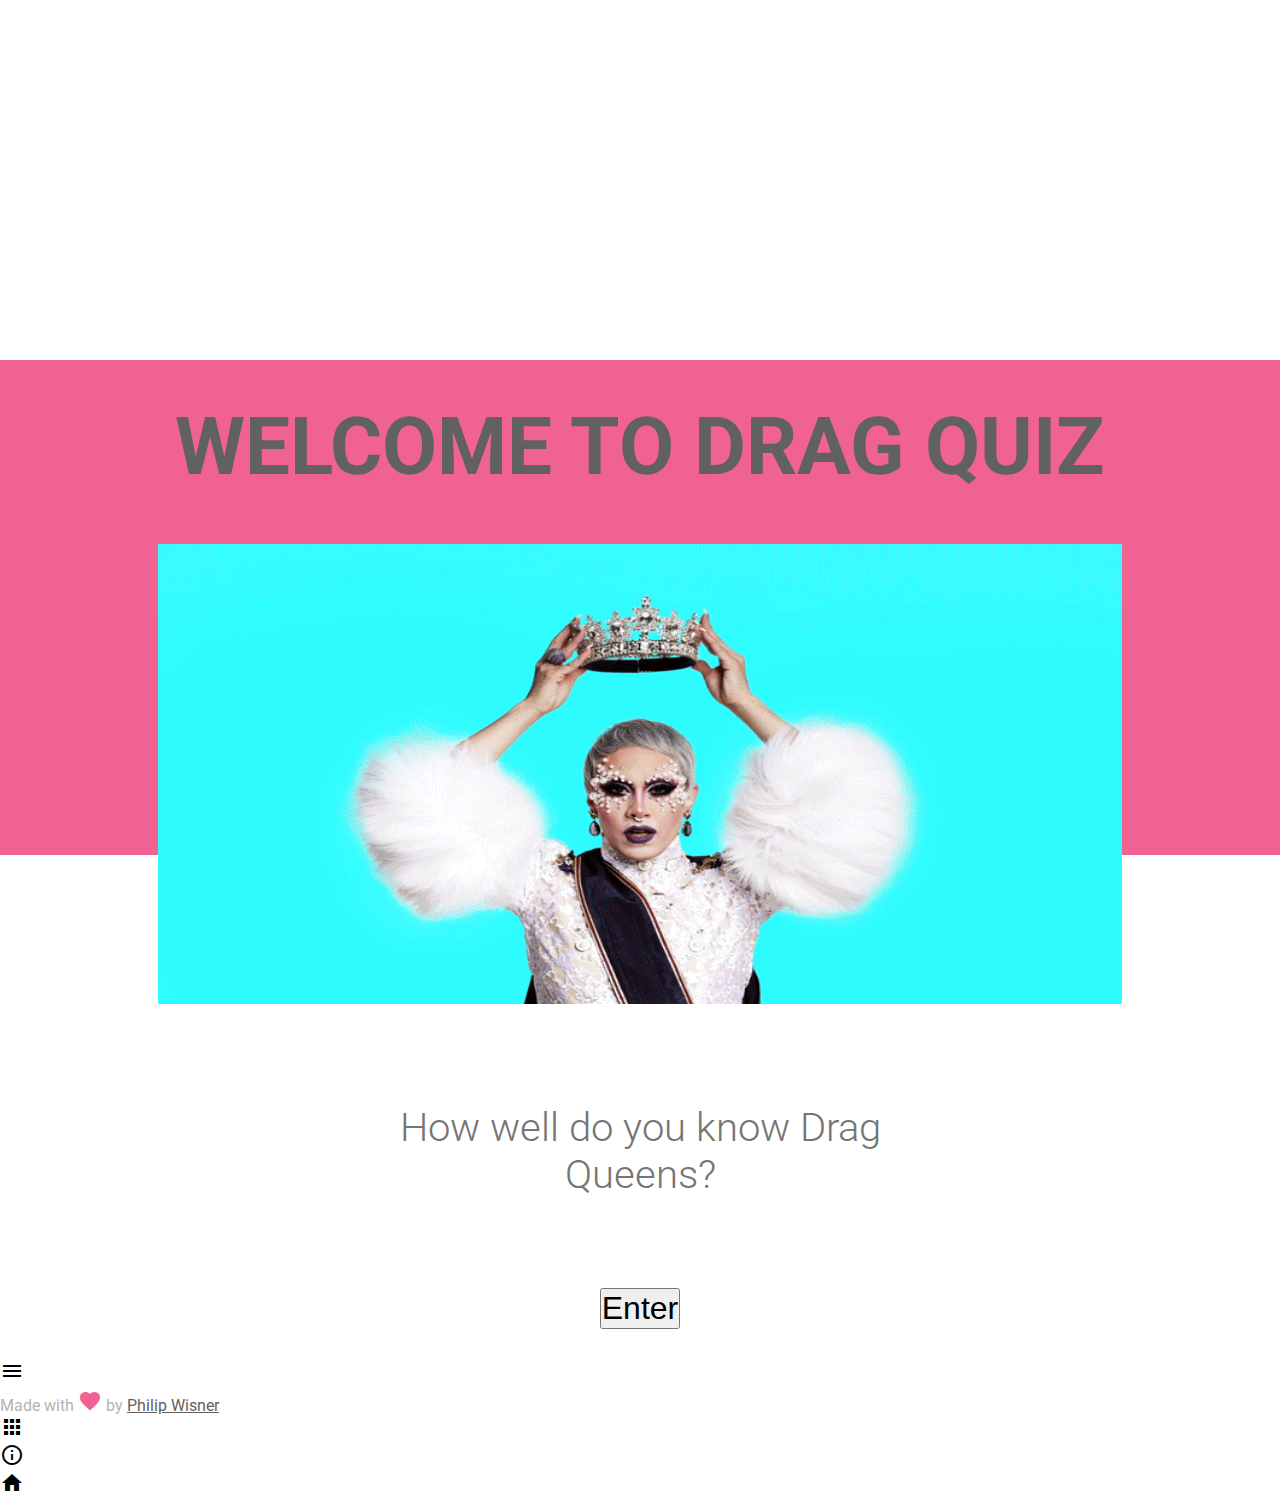
==== commit 0f1b4bf3: "added google tracking" ====
--- a/index.html
+++ b/index.html
@@ -1,6 +1,17 @@
 <!DOCTYPE html>
 <html lang="en">
 <head>
+
+	<!-- Global site tag (gtag.js) - Google Analytics -->
+	<script async src="https://www.googletagmanager.com/gtag/js?id=UA-109529100-2"></script>
+	<script>
+		window.dataLayer = window.dataLayer || [];
+		function gtag(){dataLayer.push(arguments);}
+		gtag('js', new Date());
+
+		gtag('config', 'UA-109529100-2');
+	</script>
+
 	<meta charset="UTF-8">
 	<meta name="description" content="The best drag quiz game available. Best place to test your knowledge of Drag Queens and all their crazy saying.
 	Includes all RuPaul's contestants. Made with Material Design Principles.">
--- a/style.css
+++ b/style.css
@@ -1,2427 +1 @@
-/* line 5, C:/Users/Phil/OneDrive/5. Programming/IronHack/Drag Quiz/Drag-Quiz/SCSS/_intro-cards.scss */
-.enter-text {
-  margin: 0 auto;
-  text-align: center;
-  margin-top: 60px;
-}
-
-/* line 9, C:/Users/Phil/OneDrive/5. Programming/IronHack/Drag Quiz/Drag-Quiz/SCSS/_intro-cards.scss */
-.enter-text p {
-  padding: 20px;
-  max-width: 600px;
-  margin: 0 auto;
-  margin-bottom: 70px;
-  font-size: 3.5em;
-}
-
-@media all and (max-width: 640px) {
-  /* line 9, C:/Users/Phil/OneDrive/5. Programming/IronHack/Drag Quiz/Drag-Quiz/SCSS/_intro-cards.scss */
-  .enter-text p {
-    font-size: 1em;
-  }
-}
-
-@media all and (max-width: 1200px) {
-  /* line 9, C:/Users/Phil/OneDrive/5. Programming/IronHack/Drag Quiz/Drag-Quiz/SCSS/_intro-cards.scss */
-  .enter-text p {
-    font-size: 3.5em;
-  }
-}
-
-@media all and (max-width: 1029px) {
-  /* line 9, C:/Users/Phil/OneDrive/5. Programming/IronHack/Drag Quiz/Drag-Quiz/SCSS/_intro-cards.scss */
-  .enter-text p {
-    font-size: 2.57575em;
-  }
-}
-
-@media all and (max-width: 829px) {
-  /* line 9, C:/Users/Phil/OneDrive/5. Programming/IronHack/Drag Quiz/Drag-Quiz/SCSS/_intro-cards.scss */
-  .enter-text p {
-    font-size: 1.67419em;
-  }
-}
-
-/* line 16, C:/Users/Phil/OneDrive/5. Programming/IronHack/Drag Quiz/Drag-Quiz/SCSS/_intro-cards.scss */
-.enter-text .enter {
-  font-size: 2em;
-}
-
-@media all and (max-width: 640px) {
-  /* line 16, C:/Users/Phil/OneDrive/5. Programming/IronHack/Drag Quiz/Drag-Quiz/SCSS/_intro-cards.scss */
-  .enter-text .enter {
-    font-size: 1em;
-  }
-}
-
-@media all and (max-width: 1200px) {
-  /* line 16, C:/Users/Phil/OneDrive/5. Programming/IronHack/Drag Quiz/Drag-Quiz/SCSS/_intro-cards.scss */
-  .enter-text .enter {
-    font-size: 2em;
-  }
-}
-
-@media all and (max-width: 900px) {
-  /* line 16, C:/Users/Phil/OneDrive/5. Programming/IronHack/Drag Quiz/Drag-Quiz/SCSS/_intro-cards.scss */
-  .enter-text .enter {
-    font-size: 1.44978em;
-  }
-}
-
-/* line 21, C:/Users/Phil/OneDrive/5. Programming/IronHack/Drag Quiz/Drag-Quiz/SCSS/_intro-cards.scss */
-.instruction-text {
-  margin: 0 auto;
-  text-align: left;
-  margin-top: 20px;
-}
-
-/* line 25, C:/Users/Phil/OneDrive/5. Programming/IronHack/Drag Quiz/Drag-Quiz/SCSS/_intro-cards.scss */
-.instruction-text ul {
-  padding: 1S0px;
-}
-
-/* line 28, C:/Users/Phil/OneDrive/5. Programming/IronHack/Drag Quiz/Drag-Quiz/SCSS/_intro-cards.scss */
-.instruction-text ul li {
-  padding-bottom: 20px;
-  max-width: 600px;
-  margin: 0 auto;
-  font-size: 1.75em;
-  color: #757575;
-  font-weight: 300;
-}
-
-@media all and (max-width: 640px) {
-  /* line 28, C:/Users/Phil/OneDrive/5. Programming/IronHack/Drag Quiz/Drag-Quiz/SCSS/_intro-cards.scss */
-  .instruction-text ul li {
-    font-size: 1em;
-  }
-}
-
-@media all and (max-width: 1200px) {
-  /* line 28, C:/Users/Phil/OneDrive/5. Programming/IronHack/Drag Quiz/Drag-Quiz/SCSS/_intro-cards.scss */
-  .instruction-text ul li {
-    font-size: 1.75em;
-  }
-}
-
-@media all and (max-width: 994px) {
-  /* line 28, C:/Users/Phil/OneDrive/5. Programming/IronHack/Drag Quiz/Drag-Quiz/SCSS/_intro-cards.scss */
-  .instruction-text ul li {
-    font-size: 1.48767em;
-  }
-}
-
-@media all and (max-width: 794px) {
-  /* line 28, C:/Users/Phil/OneDrive/5. Programming/IronHack/Drag Quiz/Drag-Quiz/SCSS/_intro-cards.scss */
-  .instruction-text ul li {
-    font-size: 1.21788em;
-  }
-}
-
-/* line 36, C:/Users/Phil/OneDrive/5. Programming/IronHack/Drag Quiz/Drag-Quiz/SCSS/_intro-cards.scss */
-.instruction-text .arrow {
-  margin-right: 20px;
-  position: absolute;
-  bottom: 50px;
-  right: 50px;
-}
-
-/* line 45, C:/Users/Phil/OneDrive/5. Programming/IronHack/Drag Quiz/Drag-Quiz/SCSS/_intro-cards.scss */
-.category .cat-grid {
-  margin: 0 auto;
-  padding: 0 40px;
-}
-
-/* line 50, C:/Users/Phil/OneDrive/5. Programming/IronHack/Drag Quiz/Drag-Quiz/SCSS/_intro-cards.scss */
-.category a :hover {
-  background-color: #f06292;
-}
-
-/* line 54, C:/Users/Phil/OneDrive/5. Programming/IronHack/Drag Quiz/Drag-Quiz/SCSS/_intro-cards.scss */
-.category .cat-item {
-  text-align: center;
-  padding: 30px;
-  margin: 10px 40px;
-  background-color: #f48fb1;
-  border-radius: 3px;
-}
-
-/* line 61, C:/Users/Phil/OneDrive/5. Programming/IronHack/Drag Quiz/Drag-Quiz/SCSS/_intro-cards.scss */
-.category p {
-  font-size: 1.9em;
-  color: white;
-  font-weight: 400;
-}
-
-@media all and (max-width: 640px) {
-  /* line 61, C:/Users/Phil/OneDrive/5. Programming/IronHack/Drag Quiz/Drag-Quiz/SCSS/_intro-cards.scss */
-  .category p {
-    font-size: 1em;
-  }
-}
-
-@media all and (max-width: 1200px) {
-  /* line 61, C:/Users/Phil/OneDrive/5. Programming/IronHack/Drag Quiz/Drag-Quiz/SCSS/_intro-cards.scss */
-  .category p {
-    font-size: 1.9em;
-  }
-}
-
-@media all and (max-width: 884px) {
-  /* line 61, C:/Users/Phil/OneDrive/5. Programming/IronHack/Drag Quiz/Drag-Quiz/SCSS/_intro-cards.scss */
-  .category p {
-    font-size: 1.38927em;
-  }
-}
-
-@media (min-width: 1200px) {
-  /* line 69, C:/Users/Phil/OneDrive/5. Programming/IronHack/Drag Quiz/Drag-Quiz/SCSS/_intro-cards.scss */
-  .cat-item {
-    height: 200px;
-  }
-  /* line 71, C:/Users/Phil/OneDrive/5. Programming/IronHack/Drag Quiz/Drag-Quiz/SCSS/_intro-cards.scss */
-  .cat-item p {
-    padding-top: 50px;
-  }
-}
-
-/* line 5, C:/Users/Phil/OneDrive/5. Programming/IronHack/Drag Quiz/Drag-Quiz/SCSS/_result-cards.scss */
-.correct-text {
-  margin: 0 auto;
-  text-align: left;
-  margin-top: 20px;
-}
-
-/* line 9, C:/Users/Phil/OneDrive/5. Programming/IronHack/Drag Quiz/Drag-Quiz/SCSS/_result-cards.scss */
-.correct-text p {
-  font-size: 2.5em;
-  text-align: center;
-  margin-bottom: 60px;
-}
-
-@media all and (max-width: 640px) {
-  /* line 9, C:/Users/Phil/OneDrive/5. Programming/IronHack/Drag Quiz/Drag-Quiz/SCSS/_result-cards.scss */
-  .correct-text p {
-    font-size: 1.2em;
-  }
-}
-
-@media all and (max-width: 1200px) {
-  /* line 9, C:/Users/Phil/OneDrive/5. Programming/IronHack/Drag Quiz/Drag-Quiz/SCSS/_result-cards.scss */
-  .correct-text p {
-    font-size: 2.5em;
-  }
-}
-
-@media all and (max-width: 1056px) {
-  /* line 9, C:/Users/Phil/OneDrive/5. Programming/IronHack/Drag Quiz/Drag-Quiz/SCSS/_result-cards.scss */
-  .correct-text p {
-    font-size: 2.14343em;
-  }
-}
-
-@media all and (max-width: 908px) {
-  /* line 9, C:/Users/Phil/OneDrive/5. Programming/IronHack/Drag Quiz/Drag-Quiz/SCSS/_result-cards.scss */
-  .correct-text p {
-    font-size: 1.79303em;
-  }
-}
-
-@media all and (max-width: 756px) {
-  /* line 9, C:/Users/Phil/OneDrive/5. Programming/IronHack/Drag Quiz/Drag-Quiz/SCSS/_result-cards.scss */
-  .correct-text p {
-    font-size: 1.45012em;
-  }
-}
-
-/* line 14, C:/Users/Phil/OneDrive/5. Programming/IronHack/Drag Quiz/Drag-Quiz/SCSS/_result-cards.scss */
-.correct-text ul {
-  padding: 1S0px;
-}
-
-/* line 17, C:/Users/Phil/OneDrive/5. Programming/IronHack/Drag Quiz/Drag-Quiz/SCSS/_result-cards.scss */
-.correct-text ul li {
-  padding-bottom: 20px;
-  max-width: 600px;
-  text-align: center;
-  margin: 0 auto;
-  color: #757575;
-  font-weight: 300;
-  font-size: 1.75em;
-}
-
-@media all and (max-width: 640px) {
-  /* line 17, C:/Users/Phil/OneDrive/5. Programming/IronHack/Drag Quiz/Drag-Quiz/SCSS/_result-cards.scss */
-  .correct-text ul li {
-    font-size: 1em;
-  }
-}
-
-@media all and (max-width: 1200px) {
-  /* line 17, C:/Users/Phil/OneDrive/5. Programming/IronHack/Drag Quiz/Drag-Quiz/SCSS/_result-cards.scss */
-  .correct-text ul li {
-    font-size: 1.75em;
-  }
-}
-
-@media all and (max-width: 994px) {
-  /* line 17, C:/Users/Phil/OneDrive/5. Programming/IronHack/Drag Quiz/Drag-Quiz/SCSS/_result-cards.scss */
-  .correct-text ul li {
-    font-size: 1.48767em;
-  }
-}
-
-@media all and (max-width: 794px) {
-  /* line 17, C:/Users/Phil/OneDrive/5. Programming/IronHack/Drag Quiz/Drag-Quiz/SCSS/_result-cards.scss */
-  .correct-text ul li {
-    font-size: 1.21788em;
-  }
-}
-
-/* line 26, C:/Users/Phil/OneDrive/5. Programming/IronHack/Drag Quiz/Drag-Quiz/SCSS/_result-cards.scss */
-.correct-text .arrow {
-  margin-right: 20px;
-  position: absolute;
-  bottom: 50px;
-  right: 50px;
-}
-
-/* line 34, C:/Users/Phil/OneDrive/5. Programming/IronHack/Drag Quiz/Drag-Quiz/SCSS/_result-cards.scss */
-.wrong-text {
-  margin: 0 auto;
-  text-align: left;
-  margin-top: 20px;
-}
-
-/* line 38, C:/Users/Phil/OneDrive/5. Programming/IronHack/Drag Quiz/Drag-Quiz/SCSS/_result-cards.scss */
-.wrong-text p {
-  font-size: 2.5em;
-  text-align: center;
-  margin-bottom: 50px;
-}
-
-@media all and (max-width: 640px) {
-  /* line 38, C:/Users/Phil/OneDrive/5. Programming/IronHack/Drag Quiz/Drag-Quiz/SCSS/_result-cards.scss */
-  .wrong-text p {
-    font-size: 1.2em;
-  }
-}
-
-@media all and (max-width: 1200px) {
-  /* line 38, C:/Users/Phil/OneDrive/5. Programming/IronHack/Drag Quiz/Drag-Quiz/SCSS/_result-cards.scss */
-  .wrong-text p {
-    font-size: 2.5em;
-  }
-}
-
-@media all and (max-width: 1056px) {
-  /* line 38, C:/Users/Phil/OneDrive/5. Programming/IronHack/Drag Quiz/Drag-Quiz/SCSS/_result-cards.scss */
-  .wrong-text p {
-    font-size: 2.14343em;
-  }
-}
-
-@media all and (max-width: 908px) {
-  /* line 38, C:/Users/Phil/OneDrive/5. Programming/IronHack/Drag Quiz/Drag-Quiz/SCSS/_result-cards.scss */
-  .wrong-text p {
-    font-size: 1.79303em;
-  }
-}
-
-@media all and (max-width: 756px) {
-  /* line 38, C:/Users/Phil/OneDrive/5. Programming/IronHack/Drag Quiz/Drag-Quiz/SCSS/_result-cards.scss */
-  .wrong-text p {
-    font-size: 1.45012em;
-  }
-}
-
-/* line 43, C:/Users/Phil/OneDrive/5. Programming/IronHack/Drag Quiz/Drag-Quiz/SCSS/_result-cards.scss */
-.wrong-text ul {
-  padding: 1S0px;
-}
-
-/* line 45, C:/Users/Phil/OneDrive/5. Programming/IronHack/Drag Quiz/Drag-Quiz/SCSS/_result-cards.scss */
-.wrong-text ul #lives-text {
-  margin-bottom: 0;
-  padding-bottom: 0;
-}
-
-/* line 50, C:/Users/Phil/OneDrive/5. Programming/IronHack/Drag Quiz/Drag-Quiz/SCSS/_result-cards.scss */
-.wrong-text ul li {
-  padding-bottom: 20px;
-  max-width: 600px;
-  text-align: center;
-  margin: 0 auto;
-  color: #757575;
-  font-weight: 300;
-  font-size: 2.4em;
-}
-
-@media all and (max-width: 640px) {
-  /* line 50, C:/Users/Phil/OneDrive/5. Programming/IronHack/Drag Quiz/Drag-Quiz/SCSS/_result-cards.scss */
-  .wrong-text ul li {
-    font-size: 1.2em;
-  }
-}
-
-@media all and (max-width: 1200px) {
-  /* line 50, C:/Users/Phil/OneDrive/5. Programming/IronHack/Drag Quiz/Drag-Quiz/SCSS/_result-cards.scss */
-  .wrong-text ul li {
-    font-size: 2.4em;
-  }
-}
-
-@media all and (max-width: 1050px) {
-  /* line 50, C:/Users/Phil/OneDrive/5. Programming/IronHack/Drag Quiz/Drag-Quiz/SCSS/_result-cards.scss */
-  .wrong-text ul li {
-    font-size: 2.06484em;
-  }
-}
-
-@media all and (max-width: 897px) {
-  /* line 50, C:/Users/Phil/OneDrive/5. Programming/IronHack/Drag Quiz/Drag-Quiz/SCSS/_result-cards.scss */
-  .wrong-text ul li {
-    font-size: 1.73333em;
-  }
-}
-
-@media all and (max-width: 742px) {
-  /* line 50, C:/Users/Phil/OneDrive/5. Programming/IronHack/Drag Quiz/Drag-Quiz/SCSS/_result-cards.scss */
-  .wrong-text ul li {
-    font-size: 1.40814em;
-  }
-}
-
-/* line 58, C:/Users/Phil/OneDrive/5. Programming/IronHack/Drag Quiz/Drag-Quiz/SCSS/_result-cards.scss */
-.wrong-text ul li span i {
-  color: #f48fb1;
-  font-size: .9em;
-  position: relative;
-  top: 2px;
-}
-
-/* line 65, C:/Users/Phil/OneDrive/5. Programming/IronHack/Drag Quiz/Drag-Quiz/SCSS/_result-cards.scss */
-.wrong-text .arrow {
-  margin-right: 20px;
-  position: absolute;
-  bottom: 50px;
-  right: 50px;
-}
-
-/* line 71, C:/Users/Phil/OneDrive/5. Programming/IronHack/Drag Quiz/Drag-Quiz/SCSS/_result-cards.scss */
-.wrong-text .correct-text {
-  font-size: 2.2em;
-  margin-bottom: 0;
-  padding-bottom: 0;
-  font-weight: 700;
-  color: #f06292;
-}
-
-@media all and (max-width: 640px) {
-  /* line 71, C:/Users/Phil/OneDrive/5. Programming/IronHack/Drag Quiz/Drag-Quiz/SCSS/_result-cards.scss */
-  .wrong-text .correct-text {
-    font-size: 1.2em;
-  }
-}
-
-@media all and (max-width: 1200px) {
-  /* line 71, C:/Users/Phil/OneDrive/5. Programming/IronHack/Drag Quiz/Drag-Quiz/SCSS/_result-cards.scss */
-  .wrong-text .correct-text {
-    font-size: 2.2em;
-  }
-}
-
-@media all and (max-width: 1036px) {
-  /* line 71, C:/Users/Phil/OneDrive/5. Programming/IronHack/Drag Quiz/Drag-Quiz/SCSS/_result-cards.scss */
-  .wrong-text .correct-text {
-    font-size: 1.91198em;
-  }
-}
-
-@media all and (max-width: 873px) {
-  /* line 71, C:/Users/Phil/OneDrive/5. Programming/IronHack/Drag Quiz/Drag-Quiz/SCSS/_result-cards.scss */
-  .wrong-text .correct-text {
-    font-size: 1.62174em;
-  }
-}
-
-@media all and (max-width: 712px) {
-  /* line 71, C:/Users/Phil/OneDrive/5. Programming/IronHack/Drag Quiz/Drag-Quiz/SCSS/_result-cards.scss */
-  .wrong-text .correct-text {
-    font-size: 1.33119em;
-  }
-}
-
-/* line 78, C:/Users/Phil/OneDrive/5. Programming/IronHack/Drag Quiz/Drag-Quiz/SCSS/_result-cards.scss */
-.wrong-text .correct-answer {
-  font-size: 2em;
-}
-
-@media all and (max-width: 640px) {
-  /* line 78, C:/Users/Phil/OneDrive/5. Programming/IronHack/Drag Quiz/Drag-Quiz/SCSS/_result-cards.scss */
-  .wrong-text .correct-answer {
-    font-size: 1.2em;
-  }
-}
-
-@media all and (max-width: 1200px) {
-  /* line 78, C:/Users/Phil/OneDrive/5. Programming/IronHack/Drag Quiz/Drag-Quiz/SCSS/_result-cards.scss */
-  .wrong-text .correct-answer {
-    font-size: 2em;
-  }
-}
-
-@media all and (max-width: 1020px) {
-  /* line 78, C:/Users/Phil/OneDrive/5. Programming/IronHack/Drag Quiz/Drag-Quiz/SCSS/_result-cards.scss */
-  .wrong-text .correct-answer {
-    font-size: 1.7683em;
-  }
-}
-
-@media all and (max-width: 847px) {
-  /* line 78, C:/Users/Phil/OneDrive/5. Programming/IronHack/Drag Quiz/Drag-Quiz/SCSS/_result-cards.scss */
-  .wrong-text .correct-answer {
-    font-size: 1.5229em;
-  }
-}
-
-@media all and (max-width: 680px) {
-  /* line 78, C:/Users/Phil/OneDrive/5. Programming/IronHack/Drag Quiz/Drag-Quiz/SCSS/_result-cards.scss */
-  .wrong-text .correct-answer {
-    font-size: 1.26488em;
-  }
-}
-
-/* line 83, C:/Users/Phil/OneDrive/5. Programming/IronHack/Drag Quiz/Drag-Quiz/SCSS/_result-cards.scss */
-.game-over-text {
-  margin: 0 auto;
-  text-align: left;
-}
-
-/* line 86, C:/Users/Phil/OneDrive/5. Programming/IronHack/Drag Quiz/Drag-Quiz/SCSS/_result-cards.scss */
-.game-over-text p {
-  font-size: 3.5em;
-  text-align: center;
-  margin-bottom: 30px;
-}
-
-@media all and (max-width: 640px) {
-  /* line 86, C:/Users/Phil/OneDrive/5. Programming/IronHack/Drag Quiz/Drag-Quiz/SCSS/_result-cards.scss */
-  .game-over-text p {
-    font-size: 1.2em;
-  }
-}
-
-@media all and (max-width: 1200px) {
-  /* line 86, C:/Users/Phil/OneDrive/5. Programming/IronHack/Drag Quiz/Drag-Quiz/SCSS/_result-cards.scss */
-  .game-over-text p {
-    font-size: 3.5em;
-  }
-}
-
-@media all and (max-width: 1097px) {
-  /* line 86, C:/Users/Phil/OneDrive/5. Programming/IronHack/Drag Quiz/Drag-Quiz/SCSS/_result-cards.scss */
-  .game-over-text p {
-    font-size: 2.98941em;
-  }
-}
-
-@media all and (max-width: 987px) {
-  /* line 86, C:/Users/Phil/OneDrive/5. Programming/IronHack/Drag Quiz/Drag-Quiz/SCSS/_result-cards.scss */
-  .game-over-text p {
-    font-size: 2.4877em;
-  }
-}
-
-@media all and (max-width: 868px) {
-  /* line 86, C:/Users/Phil/OneDrive/5. Programming/IronHack/Drag Quiz/Drag-Quiz/SCSS/_result-cards.scss */
-  .game-over-text p {
-    font-size: 1.99562em;
-  }
-}
-
-@media all and (max-width: 738px) {
-  /* line 86, C:/Users/Phil/OneDrive/5. Programming/IronHack/Drag Quiz/Drag-Quiz/SCSS/_result-cards.scss */
-  .game-over-text p {
-    font-size: 1.51828em;
-  }
-}
-
-/* line 91, C:/Users/Phil/OneDrive/5. Programming/IronHack/Drag Quiz/Drag-Quiz/SCSS/_result-cards.scss */
-.game-over-text ul {
-  padding: 1S0px;
-}
-
-/* line 93, C:/Users/Phil/OneDrive/5. Programming/IronHack/Drag Quiz/Drag-Quiz/SCSS/_result-cards.scss */
-.game-over-text ul #lives-text {
-  margin-bottom: 0;
-  padding-bottom: 0;
-}
-
-/* line 98, C:/Users/Phil/OneDrive/5. Programming/IronHack/Drag Quiz/Drag-Quiz/SCSS/_result-cards.scss */
-.game-over-text ul li {
-  padding-bottom: 10px;
-  max-width: 600px;
-  text-align: left;
-  margin: 0 auto;
-  color: #757575;
-  font-weight: 300;
-  font-size: 2em;
-}
-
-@media all and (max-width: 640px) {
-  /* line 98, C:/Users/Phil/OneDrive/5. Programming/IronHack/Drag Quiz/Drag-Quiz/SCSS/_result-cards.scss */
-  .game-over-text ul li {
-    font-size: 1.2em;
-  }
-}
-
-@media all and (max-width: 1200px) {
-  /* line 98, C:/Users/Phil/OneDrive/5. Programming/IronHack/Drag Quiz/Drag-Quiz/SCSS/_result-cards.scss */
-  .game-over-text ul li {
-    font-size: 2em;
-  }
-}
-
-@media all and (max-width: 1020px) {
-  /* line 98, C:/Users/Phil/OneDrive/5. Programming/IronHack/Drag Quiz/Drag-Quiz/SCSS/_result-cards.scss */
-  .game-over-text ul li {
-    font-size: 1.7683em;
-  }
-}
-
-@media all and (max-width: 847px) {
-  /* line 98, C:/Users/Phil/OneDrive/5. Programming/IronHack/Drag Quiz/Drag-Quiz/SCSS/_result-cards.scss */
-  .game-over-text ul li {
-    font-size: 1.5229em;
-  }
-}
-
-@media all and (max-width: 680px) {
-  /* line 98, C:/Users/Phil/OneDrive/5. Programming/IronHack/Drag Quiz/Drag-Quiz/SCSS/_result-cards.scss */
-  .game-over-text ul li {
-    font-size: 1.26488em;
-  }
-}
-
-/* line 106, C:/Users/Phil/OneDrive/5. Programming/IronHack/Drag Quiz/Drag-Quiz/SCSS/_result-cards.scss */
-.game-over-text ul li .dark {
-  color: #f48fb1;
-}
-
-/* line 109, C:/Users/Phil/OneDrive/5. Programming/IronHack/Drag Quiz/Drag-Quiz/SCSS/_result-cards.scss */
-.game-over-text ul li span {
-  color: #757575;
-}
-
-/* line 113, C:/Users/Phil/OneDrive/5. Programming/IronHack/Drag Quiz/Drag-Quiz/SCSS/_result-cards.scss */
-.game-over-text .arrow {
-  margin-right: 20px;
-  position: absolute;
-  bottom: 50px;
-  right: 50px;
-}
-
-/* line 4, C:/Users/Phil/OneDrive/5. Programming/IronHack/Drag Quiz/Drag-Quiz/SCSS/_queen-lingo.scss */
-.queen-lingo-question {
-  position: relative;
-}
-
-/* line 6, C:/Users/Phil/OneDrive/5. Programming/IronHack/Drag Quiz/Drag-Quiz/SCSS/_queen-lingo.scss */
-.queen-lingo-question h1 {
-  text-align: left;
-  margin: 0;
-  padding: 0;
-  margin-left: 20px;
-}
-
-/* line 12, C:/Users/Phil/OneDrive/5. Programming/IronHack/Drag Quiz/Drag-Quiz/SCSS/_queen-lingo.scss */
-.queen-lingo-question h3 {
-  text-align: left;
-  margin: 5px 0 0 30px;
-  color: #757575;
-  font-size: 2.3em;
-  padding: 0;
-}
-
-@media all and (max-width: 640px) {
-  /* line 12, C:/Users/Phil/OneDrive/5. Programming/IronHack/Drag Quiz/Drag-Quiz/SCSS/_queen-lingo.scss */
-  .queen-lingo-question h3 {
-    font-size: 1em;
-  }
-}
-
-@media all and (max-width: 1200px) {
-  /* line 12, C:/Users/Phil/OneDrive/5. Programming/IronHack/Drag Quiz/Drag-Quiz/SCSS/_queen-lingo.scss */
-  .queen-lingo-question h3 {
-    font-size: 2.3em;
-  }
-}
-
-@media all and (max-width: 1043px) {
-  /* line 12, C:/Users/Phil/OneDrive/5. Programming/IronHack/Drag Quiz/Drag-Quiz/SCSS/_queen-lingo.scss */
-  .queen-lingo-question h3 {
-    font-size: 1.89552em;
-  }
-}
-
-@media all and (max-width: 878px) {
-  /* line 12, C:/Users/Phil/OneDrive/5. Programming/IronHack/Drag Quiz/Drag-Quiz/SCSS/_queen-lingo.scss */
-  .queen-lingo-question h3 {
-    font-size: 1.50403em;
-  }
-}
-
-@media all and (max-width: 703px) {
-  /* line 12, C:/Users/Phil/OneDrive/5. Programming/IronHack/Drag Quiz/Drag-Quiz/SCSS/_queen-lingo.scss */
-  .queen-lingo-question h3 {
-    font-size: 1.12645em;
-  }
-}
-
-/* line 19, C:/Users/Phil/OneDrive/5. Programming/IronHack/Drag Quiz/Drag-Quiz/SCSS/_queen-lingo.scss */
-.queen-lingo-question .score-float {
-  position: absolute;
-  top: 60px;
-  right: 40px;
-  font-size: 1.6em;
-}
-
-@media all and (max-width: 640px) {
-  /* line 19, C:/Users/Phil/OneDrive/5. Programming/IronHack/Drag Quiz/Drag-Quiz/SCSS/_queen-lingo.scss */
-  .queen-lingo-question .score-float {
-    font-size: 1em;
-  }
-}
-
-@media all and (max-width: 1200px) {
-  /* line 19, C:/Users/Phil/OneDrive/5. Programming/IronHack/Drag Quiz/Drag-Quiz/SCSS/_queen-lingo.scss */
-  .queen-lingo-question .score-float {
-    font-size: 1.6em;
-  }
-}
-
-@media all and (max-width: 975px) {
-  /* line 19, C:/Users/Phil/OneDrive/5. Programming/IronHack/Drag Quiz/Drag-Quiz/SCSS/_queen-lingo.scss */
-  .queen-lingo-question .score-float {
-    font-size: 1.38977em;
-  }
-}
-
-@media all and (max-width: 765px) {
-  /* line 19, C:/Users/Phil/OneDrive/5. Programming/IronHack/Drag Quiz/Drag-Quiz/SCSS/_queen-lingo.scss */
-  .queen-lingo-question .score-float {
-    font-size: 1.15618em;
-  }
-}
-
-/* line 25, C:/Users/Phil/OneDrive/5. Programming/IronHack/Drag Quiz/Drag-Quiz/SCSS/_queen-lingo.scss */
-.queen-lingo-question .question {
-  font-size: 2em;
-  text-align: center;
-  margin: 20px 0;
-  font-weight: 700;
-}
-
-@media all and (max-width: 640px) {
-  /* line 25, C:/Users/Phil/OneDrive/5. Programming/IronHack/Drag Quiz/Drag-Quiz/SCSS/_queen-lingo.scss */
-  .queen-lingo-question .question {
-    font-size: 1em;
-  }
-}
-
-@media all and (max-width: 1200px) {
-  /* line 25, C:/Users/Phil/OneDrive/5. Programming/IronHack/Drag Quiz/Drag-Quiz/SCSS/_queen-lingo.scss */
-  .queen-lingo-question .question {
-    font-size: 2em;
-  }
-}
-
-@media all and (max-width: 1020px) {
-  /* line 25, C:/Users/Phil/OneDrive/5. Programming/IronHack/Drag Quiz/Drag-Quiz/SCSS/_queen-lingo.scss */
-  .queen-lingo-question .question {
-    font-size: 1.66585em;
-  }
-}
-
-@media all and (max-width: 836px) {
-  /* line 25, C:/Users/Phil/OneDrive/5. Programming/IronHack/Drag Quiz/Drag-Quiz/SCSS/_queen-lingo.scss */
-  .queen-lingo-question .question {
-    font-size: 1.33673em;
-  }
-}
-
-@media all and (max-width: 648px) {
-  /* line 25, C:/Users/Phil/OneDrive/5. Programming/IronHack/Drag Quiz/Drag-Quiz/SCSS/_queen-lingo.scss */
-  .queen-lingo-question .question {
-    font-size: 1.01346em;
-  }
-}
-
-/* line 31, C:/Users/Phil/OneDrive/5. Programming/IronHack/Drag Quiz/Drag-Quiz/SCSS/_queen-lingo.scss */
-.queen-lingo-question .timer {
-  float: right;
-  font-size: 1.65em;
-  right: 10%;
-  position: absolute;
-  text-align: center;
-}
-
-@media all and (max-width: 640px) {
-  /* line 31, C:/Users/Phil/OneDrive/5. Programming/IronHack/Drag Quiz/Drag-Quiz/SCSS/_queen-lingo.scss */
-  .queen-lingo-question .timer {
-    font-size: 1em;
-  }
-}
-
-@media all and (max-width: 1200px) {
-  /* line 31, C:/Users/Phil/OneDrive/5. Programming/IronHack/Drag Quiz/Drag-Quiz/SCSS/_queen-lingo.scss */
-  .queen-lingo-question .timer {
-    font-size: 1.65em;
-  }
-}
-
-@media all and (max-width: 982px) {
-  /* line 31, C:/Users/Phil/OneDrive/5. Programming/IronHack/Drag Quiz/Drag-Quiz/SCSS/_queen-lingo.scss */
-  .queen-lingo-question .timer {
-    font-size: 1.42193em;
-  }
-}
-
-@media all and (max-width: 775px) {
-  /* line 31, C:/Users/Phil/OneDrive/5. Programming/IronHack/Drag Quiz/Drag-Quiz/SCSS/_queen-lingo.scss */
-  .queen-lingo-question .timer {
-    font-size: 1.17591em;
-  }
-}
-
-/* line 37, C:/Users/Phil/OneDrive/5. Programming/IronHack/Drag Quiz/Drag-Quiz/SCSS/_queen-lingo.scss */
-.queen-lingo-question .lives-count {
-  float: left;
-  position: absolute;
-  color: #757575;
-  left: 10%;
-  font-size: 1.65em;
-  text-align: center;
-}
-
-@media all and (max-width: 640px) {
-  /* line 37, C:/Users/Phil/OneDrive/5. Programming/IronHack/Drag Quiz/Drag-Quiz/SCSS/_queen-lingo.scss */
-  .queen-lingo-question .lives-count {
-    font-size: 1em;
-  }
-}
-
-@media all and (max-width: 1200px) {
-  /* line 37, C:/Users/Phil/OneDrive/5. Programming/IronHack/Drag Quiz/Drag-Quiz/SCSS/_queen-lingo.scss */
-  .queen-lingo-question .lives-count {
-    font-size: 1.65em;
-  }
-}
-
-@media all and (max-width: 982px) {
-  /* line 37, C:/Users/Phil/OneDrive/5. Programming/IronHack/Drag Quiz/Drag-Quiz/SCSS/_queen-lingo.scss */
-  .queen-lingo-question .lives-count {
-    font-size: 1.42193em;
-  }
-}
-
-@media all and (max-width: 775px) {
-  /* line 37, C:/Users/Phil/OneDrive/5. Programming/IronHack/Drag Quiz/Drag-Quiz/SCSS/_queen-lingo.scss */
-  .queen-lingo-question .lives-count {
-    font-size: 1.17591em;
-  }
-}
-
-/* line 44, C:/Users/Phil/OneDrive/5. Programming/IronHack/Drag Quiz/Drag-Quiz/SCSS/_queen-lingo.scss */
-.queen-lingo-question .lives-count i {
-  color: #f48fb1;
-  position: relative;
-  top: 4px;
-}
-
-/* line 49, C:/Users/Phil/OneDrive/5. Programming/IronHack/Drag Quiz/Drag-Quiz/SCSS/_queen-lingo.scss */
-.queen-lingo-question .answers {
-  margin-top: 80px;
-  padding: 20px 20px 0 20px;
-  font-size: 1.85em;
-  text-align: center;
-}
-
-@media all and (max-width: 640px) {
-  /* line 49, C:/Users/Phil/OneDrive/5. Programming/IronHack/Drag Quiz/Drag-Quiz/SCSS/_queen-lingo.scss */
-  .queen-lingo-question .answers {
-    font-size: 1em;
-  }
-}
-
-@media all and (max-width: 1200px) {
-  /* line 49, C:/Users/Phil/OneDrive/5. Programming/IronHack/Drag Quiz/Drag-Quiz/SCSS/_queen-lingo.scss */
-  .queen-lingo-question .answers {
-    font-size: 1.85em;
-  }
-}
-
-@media all and (max-width: 1005px) {
-  /* line 49, C:/Users/Phil/OneDrive/5. Programming/IronHack/Drag Quiz/Drag-Quiz/SCSS/_queen-lingo.scss */
-  .queen-lingo-question .answers {
-    font-size: 1.55667em;
-  }
-}
-
-@media all and (max-width: 811px) {
-  /* line 49, C:/Users/Phil/OneDrive/5. Programming/IronHack/Drag Quiz/Drag-Quiz/SCSS/_queen-lingo.scss */
-  .queen-lingo-question .answers {
-    font-size: 1.26203em;
-  }
-}
-
-/* line 54, C:/Users/Phil/OneDrive/5. Programming/IronHack/Drag Quiz/Drag-Quiz/SCSS/_queen-lingo.scss */
-.queen-lingo-question .answers p {
-  padding: 20px 20px 40px 20px;
-}
-
-/* line 56, C:/Users/Phil/OneDrive/5. Programming/IronHack/Drag Quiz/Drag-Quiz/SCSS/_queen-lingo.scss */
-.queen-lingo-question .answers p:hover {
-  color: #f48fb1;
-  cursor: pointer;
-  cursor: hand;
-  font-weight: 700;
-}
-
-/* line 66, C:/Users/Phil/OneDrive/5. Programming/IronHack/Drag Quiz/Drag-Quiz/SCSS/_queen-lingo.scss */
-.queen-lingo-text {
-  margin: 0 auto;
-  text-align: left;
-  margin-top: 20px;
-}
-
-/* line 70, C:/Users/Phil/OneDrive/5. Programming/IronHack/Drag Quiz/Drag-Quiz/SCSS/_queen-lingo.scss */
-.queen-lingo-text ul {
-  padding: 1S0px;
-}
-
-/* line 73, C:/Users/Phil/OneDrive/5. Programming/IronHack/Drag Quiz/Drag-Quiz/SCSS/_queen-lingo.scss */
-.queen-lingo-text ul li {
-  padding-bottom: 40px;
-  max-width: 600px;
-  margin: 0 auto;
-  color: #757575;
-  font-weight: 300;
-  font-size: 2.3em;
-}
-
-@media all and (max-width: 640px) {
-  /* line 73, C:/Users/Phil/OneDrive/5. Programming/IronHack/Drag Quiz/Drag-Quiz/SCSS/_queen-lingo.scss */
-  .queen-lingo-text ul li {
-    font-size: 1em;
-  }
-}
-
-@media all and (max-width: 1200px) {
-  /* line 73, C:/Users/Phil/OneDrive/5. Programming/IronHack/Drag Quiz/Drag-Quiz/SCSS/_queen-lingo.scss */
-  .queen-lingo-text ul li {
-    font-size: 2.3em;
-  }
-}
-
-@media all and (max-width: 1043px) {
-  /* line 73, C:/Users/Phil/OneDrive/5. Programming/IronHack/Drag Quiz/Drag-Quiz/SCSS/_queen-lingo.scss */
-  .queen-lingo-text ul li {
-    font-size: 1.89552em;
-  }
-}
-
-@media all and (max-width: 878px) {
-  /* line 73, C:/Users/Phil/OneDrive/5. Programming/IronHack/Drag Quiz/Drag-Quiz/SCSS/_queen-lingo.scss */
-  .queen-lingo-text ul li {
-    font-size: 1.50403em;
-  }
-}
-
-@media all and (max-width: 703px) {
-  /* line 73, C:/Users/Phil/OneDrive/5. Programming/IronHack/Drag Quiz/Drag-Quiz/SCSS/_queen-lingo.scss */
-  .queen-lingo-text ul li {
-    font-size: 1.12645em;
-  }
-}
-
-/* line 81, C:/Users/Phil/OneDrive/5. Programming/IronHack/Drag Quiz/Drag-Quiz/SCSS/_queen-lingo.scss */
-.queen-lingo-text .arrow {
-  margin-right: 20px;
-  position: absolute;
-  bottom: 50px;
-  right: 50px;
-}
-
-/* line 5, C:/Users/Phil/OneDrive/5. Programming/IronHack/Drag Quiz/Drag-Quiz/SCSS/_name-queen.scss */
-.name-queen-question {
-  position: relative;
-}
-
-/* line 7, C:/Users/Phil/OneDrive/5. Programming/IronHack/Drag Quiz/Drag-Quiz/SCSS/_name-queen.scss */
-.name-queen-question h1 {
-  text-align: left;
-  margin: 0;
-  padding: 0;
-  margin-left: 20px;
-}
-
-/* line 13, C:/Users/Phil/OneDrive/5. Programming/IronHack/Drag Quiz/Drag-Quiz/SCSS/_name-queen.scss */
-.name-queen-question h3 {
-  text-align: left;
-  margin: 5px 0 0 30px;
-  color: #757575;
-  font-size: 2.3em;
-  padding: 0;
-}
-
-@media all and (max-width: 640px) {
-  /* line 13, C:/Users/Phil/OneDrive/5. Programming/IronHack/Drag Quiz/Drag-Quiz/SCSS/_name-queen.scss */
-  .name-queen-question h3 {
-    font-size: 1em;
-  }
-}
-
-@media all and (max-width: 1200px) {
-  /* line 13, C:/Users/Phil/OneDrive/5. Programming/IronHack/Drag Quiz/Drag-Quiz/SCSS/_name-queen.scss */
-  .name-queen-question h3 {
-    font-size: 2.3em;
-  }
-}
-
-@media all and (max-width: 1043px) {
-  /* line 13, C:/Users/Phil/OneDrive/5. Programming/IronHack/Drag Quiz/Drag-Quiz/SCSS/_name-queen.scss */
-  .name-queen-question h3 {
-    font-size: 1.89552em;
-  }
-}
-
-@media all and (max-width: 878px) {
-  /* line 13, C:/Users/Phil/OneDrive/5. Programming/IronHack/Drag Quiz/Drag-Quiz/SCSS/_name-queen.scss */
-  .name-queen-question h3 {
-    font-size: 1.50403em;
-  }
-}
-
-@media all and (max-width: 703px) {
-  /* line 13, C:/Users/Phil/OneDrive/5. Programming/IronHack/Drag Quiz/Drag-Quiz/SCSS/_name-queen.scss */
-  .name-queen-question h3 {
-    font-size: 1.12645em;
-  }
-}
-
-/* line 19, C:/Users/Phil/OneDrive/5. Programming/IronHack/Drag Quiz/Drag-Quiz/SCSS/_name-queen.scss */
-.name-queen-question .score-float {
-  position: absolute;
-  top: 60px;
-  right: 40px;
-  font-size: 1.6em;
-}
-
-@media all and (max-width: 640px) {
-  /* line 19, C:/Users/Phil/OneDrive/5. Programming/IronHack/Drag Quiz/Drag-Quiz/SCSS/_name-queen.scss */
-  .name-queen-question .score-float {
-    font-size: 1em;
-  }
-}
-
-@media all and (max-width: 1200px) {
-  /* line 19, C:/Users/Phil/OneDrive/5. Programming/IronHack/Drag Quiz/Drag-Quiz/SCSS/_name-queen.scss */
-  .name-queen-question .score-float {
-    font-size: 1.6em;
-  }
-}
-
-@media all and (max-width: 975px) {
-  /* line 19, C:/Users/Phil/OneDrive/5. Programming/IronHack/Drag Quiz/Drag-Quiz/SCSS/_name-queen.scss */
-  .name-queen-question .score-float {
-    font-size: 1.38977em;
-  }
-}
-
-@media all and (max-width: 765px) {
-  /* line 19, C:/Users/Phil/OneDrive/5. Programming/IronHack/Drag Quiz/Drag-Quiz/SCSS/_name-queen.scss */
-  .name-queen-question .score-float {
-    font-size: 1.15618em;
-  }
-}
-
-/* line 24, C:/Users/Phil/OneDrive/5. Programming/IronHack/Drag Quiz/Drag-Quiz/SCSS/_name-queen.scss */
-.name-queen-question .question {
-  font-size: 1.85em;
-  text-align: center;
-  margin: 10px 0;
-}
-
-@media all and (max-width: 640px) {
-  /* line 24, C:/Users/Phil/OneDrive/5. Programming/IronHack/Drag Quiz/Drag-Quiz/SCSS/_name-queen.scss */
-  .name-queen-question .question {
-    font-size: 1em;
-  }
-}
-
-@media all and (max-width: 1200px) {
-  /* line 24, C:/Users/Phil/OneDrive/5. Programming/IronHack/Drag Quiz/Drag-Quiz/SCSS/_name-queen.scss */
-  .name-queen-question .question {
-    font-size: 1.85em;
-  }
-}
-
-@media all and (max-width: 1005px) {
-  /* line 24, C:/Users/Phil/OneDrive/5. Programming/IronHack/Drag Quiz/Drag-Quiz/SCSS/_name-queen.scss */
-  .name-queen-question .question {
-    font-size: 1.55667em;
-  }
-}
-
-@media all and (max-width: 811px) {
-  /* line 24, C:/Users/Phil/OneDrive/5. Programming/IronHack/Drag Quiz/Drag-Quiz/SCSS/_name-queen.scss */
-  .name-queen-question .question {
-    font-size: 1.26203em;
-  }
-}
-
-/* line 28, C:/Users/Phil/OneDrive/5. Programming/IronHack/Drag Quiz/Drag-Quiz/SCSS/_name-queen.scss */
-.name-queen-question .timer {
-  float: right;
-  font-size: 1.65em;
-  right: 10%;
-  position: absolute;
-  text-align: center;
-}
-
-@media all and (max-width: 640px) {
-  /* line 28, C:/Users/Phil/OneDrive/5. Programming/IronHack/Drag Quiz/Drag-Quiz/SCSS/_name-queen.scss */
-  .name-queen-question .timer {
-    font-size: 1em;
-  }
-}
-
-@media all and (max-width: 1200px) {
-  /* line 28, C:/Users/Phil/OneDrive/5. Programming/IronHack/Drag Quiz/Drag-Quiz/SCSS/_name-queen.scss */
-  .name-queen-question .timer {
-    font-size: 1.65em;
-  }
-}
-
-@media all and (max-width: 982px) {
-  /* line 28, C:/Users/Phil/OneDrive/5. Programming/IronHack/Drag Quiz/Drag-Quiz/SCSS/_name-queen.scss */
-  .name-queen-question .timer {
-    font-size: 1.42193em;
-  }
-}
-
-@media all and (max-width: 775px) {
-  /* line 28, C:/Users/Phil/OneDrive/5. Programming/IronHack/Drag Quiz/Drag-Quiz/SCSS/_name-queen.scss */
-  .name-queen-question .timer {
-    font-size: 1.17591em;
-  }
-}
-
-/* line 34, C:/Users/Phil/OneDrive/5. Programming/IronHack/Drag Quiz/Drag-Quiz/SCSS/_name-queen.scss */
-.name-queen-question .lives-count {
-  float: left;
-  position: absolute;
-  color: #757575;
-  left: 10%;
-  font-size: 1.65em;
-  text-align: center;
-}
-
-@media all and (max-width: 640px) {
-  /* line 34, C:/Users/Phil/OneDrive/5. Programming/IronHack/Drag Quiz/Drag-Quiz/SCSS/_name-queen.scss */
-  .name-queen-question .lives-count {
-    font-size: 1em;
-  }
-}
-
-@media all and (max-width: 1200px) {
-  /* line 34, C:/Users/Phil/OneDrive/5. Programming/IronHack/Drag Quiz/Drag-Quiz/SCSS/_name-queen.scss */
-  .name-queen-question .lives-count {
-    font-size: 1.65em;
-  }
-}
-
-@media all and (max-width: 982px) {
-  /* line 34, C:/Users/Phil/OneDrive/5. Programming/IronHack/Drag Quiz/Drag-Quiz/SCSS/_name-queen.scss */
-  .name-queen-question .lives-count {
-    font-size: 1.42193em;
-  }
-}
-
-@media all and (max-width: 775px) {
-  /* line 34, C:/Users/Phil/OneDrive/5. Programming/IronHack/Drag Quiz/Drag-Quiz/SCSS/_name-queen.scss */
-  .name-queen-question .lives-count {
-    font-size: 1.17591em;
-  }
-}
-
-/* line 41, C:/Users/Phil/OneDrive/5. Programming/IronHack/Drag Quiz/Drag-Quiz/SCSS/_name-queen.scss */
-.name-queen-question .lives-count i {
-  color: #f48fb1;
-}
-
-/* line 44, C:/Users/Phil/OneDrive/5. Programming/IronHack/Drag Quiz/Drag-Quiz/SCSS/_name-queen.scss */
-.name-queen-question .answers {
-  margin-top: 80px;
-  padding: 20px 20px 0 20px;
-  font-size: 1.85em;
-  text-align: center;
-}
-
-@media all and (max-width: 640px) {
-  /* line 44, C:/Users/Phil/OneDrive/5. Programming/IronHack/Drag Quiz/Drag-Quiz/SCSS/_name-queen.scss */
-  .name-queen-question .answers {
-    font-size: 1em;
-  }
-}
-
-@media all and (max-width: 1200px) {
-  /* line 44, C:/Users/Phil/OneDrive/5. Programming/IronHack/Drag Quiz/Drag-Quiz/SCSS/_name-queen.scss */
-  .name-queen-question .answers {
-    font-size: 1.85em;
-  }
-}
-
-@media all and (max-width: 1005px) {
-  /* line 44, C:/Users/Phil/OneDrive/5. Programming/IronHack/Drag Quiz/Drag-Quiz/SCSS/_name-queen.scss */
-  .name-queen-question .answers {
-    font-size: 1.55667em;
-  }
-}
-
-@media all and (max-width: 811px) {
-  /* line 44, C:/Users/Phil/OneDrive/5. Programming/IronHack/Drag Quiz/Drag-Quiz/SCSS/_name-queen.scss */
-  .name-queen-question .answers {
-    font-size: 1.26203em;
-  }
-}
-
-/* line 49, C:/Users/Phil/OneDrive/5. Programming/IronHack/Drag Quiz/Drag-Quiz/SCSS/_name-queen.scss */
-.name-queen-question .answers p {
-  padding: 20px;
-}
-
-/* line 55, C:/Users/Phil/OneDrive/5. Programming/IronHack/Drag Quiz/Drag-Quiz/SCSS/_name-queen.scss */
-.name-queen-text {
-  margin: 0 auto;
-  text-align: left;
-  margin-top: 20px;
-}
-
-/* line 59, C:/Users/Phil/OneDrive/5. Programming/IronHack/Drag Quiz/Drag-Quiz/SCSS/_name-queen.scss */
-.name-queen-text ul {
-  padding: 1S0px;
-}
-
-/* line 62, C:/Users/Phil/OneDrive/5. Programming/IronHack/Drag Quiz/Drag-Quiz/SCSS/_name-queen.scss */
-.name-queen-text ul li {
-  padding-bottom: 40px;
-  max-width: 600px;
-  margin: 0 auto;
-  color: #757575;
-  font-weight: 300;
-  font-size: 2em;
-}
-
-@media all and (max-width: 640px) {
-  /* line 62, C:/Users/Phil/OneDrive/5. Programming/IronHack/Drag Quiz/Drag-Quiz/SCSS/_name-queen.scss */
-  .name-queen-text ul li {
-    font-size: 1em;
-  }
-}
-
-@media all and (max-width: 1200px) {
-  /* line 62, C:/Users/Phil/OneDrive/5. Programming/IronHack/Drag Quiz/Drag-Quiz/SCSS/_name-queen.scss */
-  .name-queen-text ul li {
-    font-size: 2em;
-  }
-}
-
-@media all and (max-width: 1020px) {
-  /* line 62, C:/Users/Phil/OneDrive/5. Programming/IronHack/Drag Quiz/Drag-Quiz/SCSS/_name-queen.scss */
-  .name-queen-text ul li {
-    font-size: 1.66585em;
-  }
-}
-
-@media all and (max-width: 836px) {
-  /* line 62, C:/Users/Phil/OneDrive/5. Programming/IronHack/Drag Quiz/Drag-Quiz/SCSS/_name-queen.scss */
-  .name-queen-text ul li {
-    font-size: 1.33673em;
-  }
-}
-
-@media all and (max-width: 648px) {
-  /* line 62, C:/Users/Phil/OneDrive/5. Programming/IronHack/Drag Quiz/Drag-Quiz/SCSS/_name-queen.scss */
-  .name-queen-text ul li {
-    font-size: 1.01346em;
-  }
-}
-
-/* line 70, C:/Users/Phil/OneDrive/5. Programming/IronHack/Drag Quiz/Drag-Quiz/SCSS/_name-queen.scss */
-.name-queen-text .arrow {
-  margin-right: 20px;
-  position: absolute;
-  bottom: 50px;
-  right: 50px;
-}
-
-/* line 5, C:/Users/Phil/OneDrive/5. Programming/IronHack/Drag Quiz/Drag-Quiz/SCSS/_who-said.scss */
-.who-said-text {
-  margin: 0 auto;
-  text-align: left;
-  margin-top: 20px;
-}
-
-/* line 9, C:/Users/Phil/OneDrive/5. Programming/IronHack/Drag Quiz/Drag-Quiz/SCSS/_who-said.scss */
-.who-said-text ul {
-  padding: 1S0px;
-}
-
-/* line 12, C:/Users/Phil/OneDrive/5. Programming/IronHack/Drag Quiz/Drag-Quiz/SCSS/_who-said.scss */
-.who-said-text ul li {
-  padding-bottom: 30px;
-  max-width: 600px;
-  margin: 0 auto;
-  color: #757575;
-  font-weight: 300;
-  font-size: 2em;
-}
-
-@media all and (max-width: 640px) {
-  /* line 12, C:/Users/Phil/OneDrive/5. Programming/IronHack/Drag Quiz/Drag-Quiz/SCSS/_who-said.scss */
-  .who-said-text ul li {
-    font-size: 1em;
-  }
-}
-
-@media all and (max-width: 1200px) {
-  /* line 12, C:/Users/Phil/OneDrive/5. Programming/IronHack/Drag Quiz/Drag-Quiz/SCSS/_who-said.scss */
-  .who-said-text ul li {
-    font-size: 2em;
-  }
-}
-
-@media all and (max-width: 1020px) {
-  /* line 12, C:/Users/Phil/OneDrive/5. Programming/IronHack/Drag Quiz/Drag-Quiz/SCSS/_who-said.scss */
-  .who-said-text ul li {
-    font-size: 1.66585em;
-  }
-}
-
-@media all and (max-width: 836px) {
-  /* line 12, C:/Users/Phil/OneDrive/5. Programming/IronHack/Drag Quiz/Drag-Quiz/SCSS/_who-said.scss */
-  .who-said-text ul li {
-    font-size: 1.33673em;
-  }
-}
-
-@media all and (max-width: 648px) {
-  /* line 12, C:/Users/Phil/OneDrive/5. Programming/IronHack/Drag Quiz/Drag-Quiz/SCSS/_who-said.scss */
-  .who-said-text ul li {
-    font-size: 1.01346em;
-  }
-}
-
-/* line 20, C:/Users/Phil/OneDrive/5. Programming/IronHack/Drag Quiz/Drag-Quiz/SCSS/_who-said.scss */
-.who-said-text .arrow {
-  margin-right: 20px;
-  position: absolute;
-  bottom: 50px;
-  right: 50px;
-}
-
-/* line 28, C:/Users/Phil/OneDrive/5. Programming/IronHack/Drag Quiz/Drag-Quiz/SCSS/_who-said.scss */
-.who-said-question {
-  position: relative;
-}
-
-/* line 30, C:/Users/Phil/OneDrive/5. Programming/IronHack/Drag Quiz/Drag-Quiz/SCSS/_who-said.scss */
-.who-said-question h1 {
-  text-align: left;
-  margin: 0;
-  padding: 0;
-  margin-left: 20px;
-}
-
-/* line 36, C:/Users/Phil/OneDrive/5. Programming/IronHack/Drag Quiz/Drag-Quiz/SCSS/_who-said.scss */
-.who-said-question h3 {
-  text-align: left;
-  margin: 5px 0 0 30px;
-  color: #757575;
-  font-size: 2.3em;
-  padding: 0;
-}
-
-@media all and (max-width: 640px) {
-  /* line 36, C:/Users/Phil/OneDrive/5. Programming/IronHack/Drag Quiz/Drag-Quiz/SCSS/_who-said.scss */
-  .who-said-question h3 {
-    font-size: 1em;
-  }
-}
-
-@media all and (max-width: 1200px) {
-  /* line 36, C:/Users/Phil/OneDrive/5. Programming/IronHack/Drag Quiz/Drag-Quiz/SCSS/_who-said.scss */
-  .who-said-question h3 {
-    font-size: 2.3em;
-  }
-}
-
-@media all and (max-width: 1043px) {
-  /* line 36, C:/Users/Phil/OneDrive/5. Programming/IronHack/Drag Quiz/Drag-Quiz/SCSS/_who-said.scss */
-  .who-said-question h3 {
-    font-size: 1.89552em;
-  }
-}
-
-@media all and (max-width: 878px) {
-  /* line 36, C:/Users/Phil/OneDrive/5. Programming/IronHack/Drag Quiz/Drag-Quiz/SCSS/_who-said.scss */
-  .who-said-question h3 {
-    font-size: 1.50403em;
-  }
-}
-
-@media all and (max-width: 703px) {
-  /* line 36, C:/Users/Phil/OneDrive/5. Programming/IronHack/Drag Quiz/Drag-Quiz/SCSS/_who-said.scss */
-  .who-said-question h3 {
-    font-size: 1.12645em;
-  }
-}
-
-/* line 42, C:/Users/Phil/OneDrive/5. Programming/IronHack/Drag Quiz/Drag-Quiz/SCSS/_who-said.scss */
-.who-said-question .score-float {
-  position: absolute;
-  top: 60px;
-  right: 40px;
-  font-size: 1.6em;
-}
-
-@media all and (max-width: 640px) {
-  /* line 42, C:/Users/Phil/OneDrive/5. Programming/IronHack/Drag Quiz/Drag-Quiz/SCSS/_who-said.scss */
-  .who-said-question .score-float {
-    font-size: 1em;
-  }
-}
-
-@media all and (max-width: 1200px) {
-  /* line 42, C:/Users/Phil/OneDrive/5. Programming/IronHack/Drag Quiz/Drag-Quiz/SCSS/_who-said.scss */
-  .who-said-question .score-float {
-    font-size: 1.6em;
-  }
-}
-
-@media all and (max-width: 975px) {
-  /* line 42, C:/Users/Phil/OneDrive/5. Programming/IronHack/Drag Quiz/Drag-Quiz/SCSS/_who-said.scss */
-  .who-said-question .score-float {
-    font-size: 1.38977em;
-  }
-}
-
-@media all and (max-width: 765px) {
-  /* line 42, C:/Users/Phil/OneDrive/5. Programming/IronHack/Drag Quiz/Drag-Quiz/SCSS/_who-said.scss */
-  .who-said-question .score-float {
-    font-size: 1.15618em;
-  }
-}
-
-/* line 47, C:/Users/Phil/OneDrive/5. Programming/IronHack/Drag Quiz/Drag-Quiz/SCSS/_who-said.scss */
-.who-said-question .question {
-  font-size: 1.85em;
-  text-align: center;
-  margin: 20px 0;
-}
-
-@media all and (max-width: 640px) {
-  /* line 47, C:/Users/Phil/OneDrive/5. Programming/IronHack/Drag Quiz/Drag-Quiz/SCSS/_who-said.scss */
-  .who-said-question .question {
-    font-size: 1em;
-  }
-}
-
-@media all and (max-width: 1200px) {
-  /* line 47, C:/Users/Phil/OneDrive/5. Programming/IronHack/Drag Quiz/Drag-Quiz/SCSS/_who-said.scss */
-  .who-said-question .question {
-    font-size: 1.85em;
-  }
-}
-
-@media all and (max-width: 1005px) {
-  /* line 47, C:/Users/Phil/OneDrive/5. Programming/IronHack/Drag Quiz/Drag-Quiz/SCSS/_who-said.scss */
-  .who-said-question .question {
-    font-size: 1.55667em;
-  }
-}
-
-@media all and (max-width: 811px) {
-  /* line 47, C:/Users/Phil/OneDrive/5. Programming/IronHack/Drag Quiz/Drag-Quiz/SCSS/_who-said.scss */
-  .who-said-question .question {
-    font-size: 1.26203em;
-  }
-}
-
-/* line 51, C:/Users/Phil/OneDrive/5. Programming/IronHack/Drag Quiz/Drag-Quiz/SCSS/_who-said.scss */
-.who-said-question .timer {
-  float: right;
-  font-size: 1.65em;
-  right: 10%;
-  position: absolute;
-  text-align: center;
-}
-
-@media all and (max-width: 640px) {
-  /* line 51, C:/Users/Phil/OneDrive/5. Programming/IronHack/Drag Quiz/Drag-Quiz/SCSS/_who-said.scss */
-  .who-said-question .timer {
-    font-size: 1em;
-  }
-}
-
-@media all and (max-width: 1200px) {
-  /* line 51, C:/Users/Phil/OneDrive/5. Programming/IronHack/Drag Quiz/Drag-Quiz/SCSS/_who-said.scss */
-  .who-said-question .timer {
-    font-size: 1.65em;
-  }
-}
-
-@media all and (max-width: 982px) {
-  /* line 51, C:/Users/Phil/OneDrive/5. Programming/IronHack/Drag Quiz/Drag-Quiz/SCSS/_who-said.scss */
-  .who-said-question .timer {
-    font-size: 1.42193em;
-  }
-}
-
-@media all and (max-width: 775px) {
-  /* line 51, C:/Users/Phil/OneDrive/5. Programming/IronHack/Drag Quiz/Drag-Quiz/SCSS/_who-said.scss */
-  .who-said-question .timer {
-    font-size: 1.17591em;
-  }
-}
-
-/* line 57, C:/Users/Phil/OneDrive/5. Programming/IronHack/Drag Quiz/Drag-Quiz/SCSS/_who-said.scss */
-.who-said-question .lives-count {
-  float: left;
-  position: absolute;
-  color: #757575;
-  left: 10%;
-  font-size: 1.65em;
-  text-align: center;
-}
-
-@media all and (max-width: 640px) {
-  /* line 57, C:/Users/Phil/OneDrive/5. Programming/IronHack/Drag Quiz/Drag-Quiz/SCSS/_who-said.scss */
-  .who-said-question .lives-count {
-    font-size: 1em;
-  }
-}
-
-@media all and (max-width: 1200px) {
-  /* line 57, C:/Users/Phil/OneDrive/5. Programming/IronHack/Drag Quiz/Drag-Quiz/SCSS/_who-said.scss */
-  .who-said-question .lives-count {
-    font-size: 1.65em;
-  }
-}
-
-@media all and (max-width: 982px) {
-  /* line 57, C:/Users/Phil/OneDrive/5. Programming/IronHack/Drag Quiz/Drag-Quiz/SCSS/_who-said.scss */
-  .who-said-question .lives-count {
-    font-size: 1.42193em;
-  }
-}
-
-@media all and (max-width: 775px) {
-  /* line 57, C:/Users/Phil/OneDrive/5. Programming/IronHack/Drag Quiz/Drag-Quiz/SCSS/_who-said.scss */
-  .who-said-question .lives-count {
-    font-size: 1.17591em;
-  }
-}
-
-/* line 64, C:/Users/Phil/OneDrive/5. Programming/IronHack/Drag Quiz/Drag-Quiz/SCSS/_who-said.scss */
-.who-said-question .lives-count i {
-  color: #f48fb1;
-}
-
-/* line 67, C:/Users/Phil/OneDrive/5. Programming/IronHack/Drag Quiz/Drag-Quiz/SCSS/_who-said.scss */
-.who-said-question .answers {
-  margin-top: 80px;
-  padding: 20px 20px 0 20px;
-  font-size: 1.85em;
-  text-align: center;
-}
-
-@media all and (max-width: 640px) {
-  /* line 67, C:/Users/Phil/OneDrive/5. Programming/IronHack/Drag Quiz/Drag-Quiz/SCSS/_who-said.scss */
-  .who-said-question .answers {
-    font-size: 1em;
-  }
-}
-
-@media all and (max-width: 1200px) {
-  /* line 67, C:/Users/Phil/OneDrive/5. Programming/IronHack/Drag Quiz/Drag-Quiz/SCSS/_who-said.scss */
-  .who-said-question .answers {
-    font-size: 1.85em;
-  }
-}
-
-@media all and (max-width: 1005px) {
-  /* line 67, C:/Users/Phil/OneDrive/5. Programming/IronHack/Drag Quiz/Drag-Quiz/SCSS/_who-said.scss */
-  .who-said-question .answers {
-    font-size: 1.55667em;
-  }
-}
-
-@media all and (max-width: 811px) {
-  /* line 67, C:/Users/Phil/OneDrive/5. Programming/IronHack/Drag Quiz/Drag-Quiz/SCSS/_who-said.scss */
-  .who-said-question .answers {
-    font-size: 1.26203em;
-  }
-}
-
-/* line 72, C:/Users/Phil/OneDrive/5. Programming/IronHack/Drag Quiz/Drag-Quiz/SCSS/_who-said.scss */
-.who-said-question .answers p {
-  padding: 20px;
-}
-
-/* line 5, C:/Users/Phil/OneDrive/5. Programming/IronHack/Drag Quiz/Drag-Quiz/SCSS/_herstory.scss */
-.herstory-text {
-  margin: 0 auto;
-  text-align: left;
-  margin-top: 20px;
-}
-
-/* line 9, C:/Users/Phil/OneDrive/5. Programming/IronHack/Drag Quiz/Drag-Quiz/SCSS/_herstory.scss */
-.herstory-text ul {
-  padding: 1S0px;
-}
-
-/* line 12, C:/Users/Phil/OneDrive/5. Programming/IronHack/Drag Quiz/Drag-Quiz/SCSS/_herstory.scss */
-.herstory-text ul li {
-  padding-bottom: 30px;
-  max-width: 600px;
-  margin: 0 auto;
-  color: #757575;
-  font-weight: 300;
-  font-size: 1.75em;
-}
-
-@media all and (max-width: 640px) {
-  /* line 12, C:/Users/Phil/OneDrive/5. Programming/IronHack/Drag Quiz/Drag-Quiz/SCSS/_herstory.scss */
-  .herstory-text ul li {
-    font-size: 1em;
-  }
-}
-
-@media all and (max-width: 1200px) {
-  /* line 12, C:/Users/Phil/OneDrive/5. Programming/IronHack/Drag Quiz/Drag-Quiz/SCSS/_herstory.scss */
-  .herstory-text ul li {
-    font-size: 1.75em;
-  }
-}
-
-@media all and (max-width: 994px) {
-  /* line 12, C:/Users/Phil/OneDrive/5. Programming/IronHack/Drag Quiz/Drag-Quiz/SCSS/_herstory.scss */
-  .herstory-text ul li {
-    font-size: 1.48767em;
-  }
-}
-
-@media all and (max-width: 794px) {
-  /* line 12, C:/Users/Phil/OneDrive/5. Programming/IronHack/Drag Quiz/Drag-Quiz/SCSS/_herstory.scss */
-  .herstory-text ul li {
-    font-size: 1.21788em;
-  }
-}
-
-/* line 20, C:/Users/Phil/OneDrive/5. Programming/IronHack/Drag Quiz/Drag-Quiz/SCSS/_herstory.scss */
-.herstory-text .arrow {
-  margin-right: 20px;
-  position: absolute;
-  bottom: 50px;
-  right: 50px;
-}
-
-/* line 28, C:/Users/Phil/OneDrive/5. Programming/IronHack/Drag Quiz/Drag-Quiz/SCSS/_herstory.scss */
-.herstory-question {
-  position: relative;
-}
-
-/* line 30, C:/Users/Phil/OneDrive/5. Programming/IronHack/Drag Quiz/Drag-Quiz/SCSS/_herstory.scss */
-.herstory-question h1 {
-  text-align: left;
-  margin: 0;
-  padding: 0;
-  margin-left: 20px;
-}
-
-/* line 36, C:/Users/Phil/OneDrive/5. Programming/IronHack/Drag Quiz/Drag-Quiz/SCSS/_herstory.scss */
-.herstory-question h3 {
-  text-align: left;
-  margin: 5px 0 0 30px;
-  color: #757575;
-  font-size: 2.3em;
-  padding: 0;
-}
-
-@media all and (max-width: 640px) {
-  /* line 36, C:/Users/Phil/OneDrive/5. Programming/IronHack/Drag Quiz/Drag-Quiz/SCSS/_herstory.scss */
-  .herstory-question h3 {
-    font-size: 1em;
-  }
-}
-
-@media all and (max-width: 1200px) {
-  /* line 36, C:/Users/Phil/OneDrive/5. Programming/IronHack/Drag Quiz/Drag-Quiz/SCSS/_herstory.scss */
-  .herstory-question h3 {
-    font-size: 2.3em;
-  }
-}
-
-@media all and (max-width: 1043px) {
-  /* line 36, C:/Users/Phil/OneDrive/5. Programming/IronHack/Drag Quiz/Drag-Quiz/SCSS/_herstory.scss */
-  .herstory-question h3 {
-    font-size: 1.89552em;
-  }
-}
-
-@media all and (max-width: 878px) {
-  /* line 36, C:/Users/Phil/OneDrive/5. Programming/IronHack/Drag Quiz/Drag-Quiz/SCSS/_herstory.scss */
-  .herstory-question h3 {
-    font-size: 1.50403em;
-  }
-}
-
-@media all and (max-width: 703px) {
-  /* line 36, C:/Users/Phil/OneDrive/5. Programming/IronHack/Drag Quiz/Drag-Quiz/SCSS/_herstory.scss */
-  .herstory-question h3 {
-    font-size: 1.12645em;
-  }
-}
-
-/* line 42, C:/Users/Phil/OneDrive/5. Programming/IronHack/Drag Quiz/Drag-Quiz/SCSS/_herstory.scss */
-.herstory-question .score-float {
-  position: absolute;
-  top: 60px;
-  right: 40px;
-  font-size: 1.6em;
-}
-
-@media all and (max-width: 640px) {
-  /* line 42, C:/Users/Phil/OneDrive/5. Programming/IronHack/Drag Quiz/Drag-Quiz/SCSS/_herstory.scss */
-  .herstory-question .score-float {
-    font-size: 1em;
-  }
-}
-
-@media all and (max-width: 1200px) {
-  /* line 42, C:/Users/Phil/OneDrive/5. Programming/IronHack/Drag Quiz/Drag-Quiz/SCSS/_herstory.scss */
-  .herstory-question .score-float {
-    font-size: 1.6em;
-  }
-}
-
-@media all and (max-width: 975px) {
-  /* line 42, C:/Users/Phil/OneDrive/5. Programming/IronHack/Drag Quiz/Drag-Quiz/SCSS/_herstory.scss */
-  .herstory-question .score-float {
-    font-size: 1.38977em;
-  }
-}
-
-@media all and (max-width: 765px) {
-  /* line 42, C:/Users/Phil/OneDrive/5. Programming/IronHack/Drag Quiz/Drag-Quiz/SCSS/_herstory.scss */
-  .herstory-question .score-float {
-    font-size: 1.15618em;
-  }
-}
-
-/* line 47, C:/Users/Phil/OneDrive/5. Programming/IronHack/Drag Quiz/Drag-Quiz/SCSS/_herstory.scss */
-.herstory-question .question {
-  font-size: 1.85em;
-  text-align: center;
-  margin: 20px 0;
-}
-
-@media all and (max-width: 640px) {
-  /* line 47, C:/Users/Phil/OneDrive/5. Programming/IronHack/Drag Quiz/Drag-Quiz/SCSS/_herstory.scss */
-  .herstory-question .question {
-    font-size: 1em;
-  }
-}
-
-@media all and (max-width: 1200px) {
-  /* line 47, C:/Users/Phil/OneDrive/5. Programming/IronHack/Drag Quiz/Drag-Quiz/SCSS/_herstory.scss */
-  .herstory-question .question {
-    font-size: 1.85em;
-  }
-}
-
-@media all and (max-width: 1005px) {
-  /* line 47, C:/Users/Phil/OneDrive/5. Programming/IronHack/Drag Quiz/Drag-Quiz/SCSS/_herstory.scss */
-  .herstory-question .question {
-    font-size: 1.55667em;
-  }
-}
-
-@media all and (max-width: 811px) {
-  /* line 47, C:/Users/Phil/OneDrive/5. Programming/IronHack/Drag Quiz/Drag-Quiz/SCSS/_herstory.scss */
-  .herstory-question .question {
-    font-size: 1.26203em;
-  }
-}
-
-/* line 51, C:/Users/Phil/OneDrive/5. Programming/IronHack/Drag Quiz/Drag-Quiz/SCSS/_herstory.scss */
-.herstory-question .timer {
-  float: right;
-  font-size: 1.65em;
-  right: 10%;
-  position: absolute;
-  text-align: center;
-}
-
-@media all and (max-width: 640px) {
-  /* line 51, C:/Users/Phil/OneDrive/5. Programming/IronHack/Drag Quiz/Drag-Quiz/SCSS/_herstory.scss */
-  .herstory-question .timer {
-    font-size: 1em;
-  }
-}
-
-@media all and (max-width: 1200px) {
-  /* line 51, C:/Users/Phil/OneDrive/5. Programming/IronHack/Drag Quiz/Drag-Quiz/SCSS/_herstory.scss */
-  .herstory-question .timer {
-    font-size: 1.65em;
-  }
-}
-
-@media all and (max-width: 982px) {
-  /* line 51, C:/Users/Phil/OneDrive/5. Programming/IronHack/Drag Quiz/Drag-Quiz/SCSS/_herstory.scss */
-  .herstory-question .timer {
-    font-size: 1.42193em;
-  }
-}
-
-@media all and (max-width: 775px) {
-  /* line 51, C:/Users/Phil/OneDrive/5. Programming/IronHack/Drag Quiz/Drag-Quiz/SCSS/_herstory.scss */
-  .herstory-question .timer {
-    font-size: 1.17591em;
-  }
-}
-
-/* line 57, C:/Users/Phil/OneDrive/5. Programming/IronHack/Drag Quiz/Drag-Quiz/SCSS/_herstory.scss */
-.herstory-question .lives-count {
-  float: left;
-  position: absolute;
-  color: #757575;
-  left: 10%;
-  font-size: 1.65em;
-  text-align: center;
-}
-
-@media all and (max-width: 640px) {
-  /* line 57, C:/Users/Phil/OneDrive/5. Programming/IronHack/Drag Quiz/Drag-Quiz/SCSS/_herstory.scss */
-  .herstory-question .lives-count {
-    font-size: 1em;
-  }
-}
-
-@media all and (max-width: 1200px) {
-  /* line 57, C:/Users/Phil/OneDrive/5. Programming/IronHack/Drag Quiz/Drag-Quiz/SCSS/_herstory.scss */
-  .herstory-question .lives-count {
-    font-size: 1.65em;
-  }
-}
-
-@media all and (max-width: 982px) {
-  /* line 57, C:/Users/Phil/OneDrive/5. Programming/IronHack/Drag Quiz/Drag-Quiz/SCSS/_herstory.scss */
-  .herstory-question .lives-count {
-    font-size: 1.42193em;
-  }
-}
-
-@media all and (max-width: 775px) {
-  /* line 57, C:/Users/Phil/OneDrive/5. Programming/IronHack/Drag Quiz/Drag-Quiz/SCSS/_herstory.scss */
-  .herstory-question .lives-count {
-    font-size: 1.17591em;
-  }
-}
-
-/* line 64, C:/Users/Phil/OneDrive/5. Programming/IronHack/Drag Quiz/Drag-Quiz/SCSS/_herstory.scss */
-.herstory-question .lives-count i {
-  color: #f48fb1;
-}
-
-/* line 67, C:/Users/Phil/OneDrive/5. Programming/IronHack/Drag Quiz/Drag-Quiz/SCSS/_herstory.scss */
-.herstory-question .answers {
-  margin-top: 80px;
-  padding: 20px 20px 0 20px;
-  font-size: 1.85em;
-  text-align: center;
-}
-
-@media all and (max-width: 640px) {
-  /* line 67, C:/Users/Phil/OneDrive/5. Programming/IronHack/Drag Quiz/Drag-Quiz/SCSS/_herstory.scss */
-  .herstory-question .answers {
-    font-size: 1em;
-  }
-}
-
-@media all and (max-width: 1200px) {
-  /* line 67, C:/Users/Phil/OneDrive/5. Programming/IronHack/Drag Quiz/Drag-Quiz/SCSS/_herstory.scss */
-  .herstory-question .answers {
-    font-size: 1.85em;
-  }
-}
-
-@media all and (max-width: 1005px) {
-  /* line 67, C:/Users/Phil/OneDrive/5. Programming/IronHack/Drag Quiz/Drag-Quiz/SCSS/_herstory.scss */
-  .herstory-question .answers {
-    font-size: 1.55667em;
-  }
-}
-
-@media all and (max-width: 811px) {
-  /* line 67, C:/Users/Phil/OneDrive/5. Programming/IronHack/Drag Quiz/Drag-Quiz/SCSS/_herstory.scss */
-  .herstory-question .answers {
-    font-size: 1.26203em;
-  }
-}
-
-/* line 72, C:/Users/Phil/OneDrive/5. Programming/IronHack/Drag Quiz/Drag-Quiz/SCSS/_herstory.scss */
-.herstory-question .answers p {
-  padding: 20px;
-}
-
-/* line 5, C:/Users/Phil/OneDrive/5. Programming/IronHack/Drag Quiz/Drag-Quiz/SCSS/drag-transform.scss */
-.drag-transform img {
-  width: 80%;
-}
-
-/* line 8, C:/Users/Phil/OneDrive/5. Programming/IronHack/Drag Quiz/Drag-Quiz/SCSS/drag-transform.scss */
-.drag-transform .drag-transform-text {
-  margin: 0 auto;
-  text-align: left;
-  margin-top: 40px;
-}
-
-/* line 12, C:/Users/Phil/OneDrive/5. Programming/IronHack/Drag Quiz/Drag-Quiz/SCSS/drag-transform.scss */
-.drag-transform .drag-transform-text ul {
-  padding: 1S0px;
-}
-
-/* line 15, C:/Users/Phil/OneDrive/5. Programming/IronHack/Drag Quiz/Drag-Quiz/SCSS/drag-transform.scss */
-.drag-transform .drag-transform-text ul li {
-  padding-bottom: 30px;
-  max-width: 600px;
-  margin: 0 auto;
-  color: #757575;
-  font-weight: 300;
-  font-size: 1.75em;
-}
-
-@media all and (max-width: 640px) {
-  /* line 15, C:/Users/Phil/OneDrive/5. Programming/IronHack/Drag Quiz/Drag-Quiz/SCSS/drag-transform.scss */
-  .drag-transform .drag-transform-text ul li {
-    font-size: 1em;
-  }
-}
-
-@media all and (max-width: 1200px) {
-  /* line 15, C:/Users/Phil/OneDrive/5. Programming/IronHack/Drag Quiz/Drag-Quiz/SCSS/drag-transform.scss */
-  .drag-transform .drag-transform-text ul li {
-    font-size: 1.75em;
-  }
-}
-
-@media all and (max-width: 994px) {
-  /* line 15, C:/Users/Phil/OneDrive/5. Programming/IronHack/Drag Quiz/Drag-Quiz/SCSS/drag-transform.scss */
-  .drag-transform .drag-transform-text ul li {
-    font-size: 1.48767em;
-  }
-}
-
-@media all and (max-width: 794px) {
-  /* line 15, C:/Users/Phil/OneDrive/5. Programming/IronHack/Drag Quiz/Drag-Quiz/SCSS/drag-transform.scss */
-  .drag-transform .drag-transform-text ul li {
-    font-size: 1.21788em;
-  }
-}
-
-/* line 23, C:/Users/Phil/OneDrive/5. Programming/IronHack/Drag Quiz/Drag-Quiz/SCSS/drag-transform.scss */
-.drag-transform .drag-transform-text .arrow {
-  margin-right: 20px;
-  position: absolute;
-  bottom: 50px;
-  right: 50px;
-}
-
-/* line 32, C:/Users/Phil/OneDrive/5. Programming/IronHack/Drag Quiz/Drag-Quiz/SCSS/drag-transform.scss */
-.drag-transform-question {
-  position: relative;
-}
-
-/* line 34, C:/Users/Phil/OneDrive/5. Programming/IronHack/Drag Quiz/Drag-Quiz/SCSS/drag-transform.scss */
-.drag-transform-question h1 {
-  text-align: left;
-  margin: 0;
-  padding: 0;
-  margin-left: 20px;
-}
-
-/* line 40, C:/Users/Phil/OneDrive/5. Programming/IronHack/Drag Quiz/Drag-Quiz/SCSS/drag-transform.scss */
-.drag-transform-question h3 {
-  text-align: left;
-  margin: 5px 0 0 30px;
-  color: #757575;
-  font-size: 2.3em;
-  padding: 0;
-}
-
-@media all and (max-width: 640px) {
-  /* line 40, C:/Users/Phil/OneDrive/5. Programming/IronHack/Drag Quiz/Drag-Quiz/SCSS/drag-transform.scss */
-  .drag-transform-question h3 {
-    font-size: 1em;
-  }
-}
-
-@media all and (max-width: 1200px) {
-  /* line 40, C:/Users/Phil/OneDrive/5. Programming/IronHack/Drag Quiz/Drag-Quiz/SCSS/drag-transform.scss */
-  .drag-transform-question h3 {
-    font-size: 2.3em;
-  }
-}
-
-@media all and (max-width: 1043px) {
-  /* line 40, C:/Users/Phil/OneDrive/5. Programming/IronHack/Drag Quiz/Drag-Quiz/SCSS/drag-transform.scss */
-  .drag-transform-question h3 {
-    font-size: 1.89552em;
-  }
-}
-
-@media all and (max-width: 878px) {
-  /* line 40, C:/Users/Phil/OneDrive/5. Programming/IronHack/Drag Quiz/Drag-Quiz/SCSS/drag-transform.scss */
-  .drag-transform-question h3 {
-    font-size: 1.50403em;
-  }
-}
-
-@media all and (max-width: 703px) {
-  /* line 40, C:/Users/Phil/OneDrive/5. Programming/IronHack/Drag Quiz/Drag-Quiz/SCSS/drag-transform.scss */
-  .drag-transform-question h3 {
-    font-size: 1.12645em;
-  }
-}
-
-/* line 46, C:/Users/Phil/OneDrive/5. Programming/IronHack/Drag Quiz/Drag-Quiz/SCSS/drag-transform.scss */
-.drag-transform-question .score-float {
-  position: absolute;
-  top: 60px;
-  right: 40px;
-  font-size: 1.6em;
-}
-
-@media all and (max-width: 640px) {
-  /* line 46, C:/Users/Phil/OneDrive/5. Programming/IronHack/Drag Quiz/Drag-Quiz/SCSS/drag-transform.scss */
-  .drag-transform-question .score-float {
-    font-size: 1em;
-  }
-}
-
-@media all and (max-width: 1200px) {
-  /* line 46, C:/Users/Phil/OneDrive/5. Programming/IronHack/Drag Quiz/Drag-Quiz/SCSS/drag-transform.scss */
-  .drag-transform-question .score-float {
-    font-size: 1.6em;
-  }
-}
-
-@media all and (max-width: 975px) {
-  /* line 46, C:/Users/Phil/OneDrive/5. Programming/IronHack/Drag Quiz/Drag-Quiz/SCSS/drag-transform.scss */
-  .drag-transform-question .score-float {
-    font-size: 1.38977em;
-  }
-}
-
-@media all and (max-width: 765px) {
-  /* line 46, C:/Users/Phil/OneDrive/5. Programming/IronHack/Drag Quiz/Drag-Quiz/SCSS/drag-transform.scss */
-  .drag-transform-question .score-float {
-    font-size: 1.15618em;
-  }
-}
-
-/* line 51, C:/Users/Phil/OneDrive/5. Programming/IronHack/Drag Quiz/Drag-Quiz/SCSS/drag-transform.scss */
-.drag-transform-question .question {
-  font-size: 1.85em;
-  text-align: center;
-  margin: 10px 0;
-}
-
-@media all and (max-width: 640px) {
-  /* line 51, C:/Users/Phil/OneDrive/5. Programming/IronHack/Drag Quiz/Drag-Quiz/SCSS/drag-transform.scss */
-  .drag-transform-question .question {
-    font-size: 1em;
-  }
-}
-
-@media all and (max-width: 1200px) {
-  /* line 51, C:/Users/Phil/OneDrive/5. Programming/IronHack/Drag Quiz/Drag-Quiz/SCSS/drag-transform.scss */
-  .drag-transform-question .question {
-    font-size: 1.85em;
-  }
-}
-
-@media all and (max-width: 1005px) {
-  /* line 51, C:/Users/Phil/OneDrive/5. Programming/IronHack/Drag Quiz/Drag-Quiz/SCSS/drag-transform.scss */
-  .drag-transform-question .question {
-    font-size: 1.55667em;
-  }
-}
-
-@media all and (max-width: 811px) {
-  /* line 51, C:/Users/Phil/OneDrive/5. Programming/IronHack/Drag Quiz/Drag-Quiz/SCSS/drag-transform.scss */
-  .drag-transform-question .question {
-    font-size: 1.26203em;
-  }
-}
-
-/* line 55, C:/Users/Phil/OneDrive/5. Programming/IronHack/Drag Quiz/Drag-Quiz/SCSS/drag-transform.scss */
-.drag-transform-question .timer {
-  float: right;
-  font-size: 1.65em;
-  right: 10%;
-  position: absolute;
-  text-align: center;
-}
-
-@media all and (max-width: 640px) {
-  /* line 55, C:/Users/Phil/OneDrive/5. Programming/IronHack/Drag Quiz/Drag-Quiz/SCSS/drag-transform.scss */
-  .drag-transform-question .timer {
-    font-size: 1em;
-  }
-}
-
-@media all and (max-width: 1200px) {
-  /* line 55, C:/Users/Phil/OneDrive/5. Programming/IronHack/Drag Quiz/Drag-Quiz/SCSS/drag-transform.scss */
-  .drag-transform-question .timer {
-    font-size: 1.65em;
-  }
-}
-
-@media all and (max-width: 982px) {
-  /* line 55, C:/Users/Phil/OneDrive/5. Programming/IronHack/Drag Quiz/Drag-Quiz/SCSS/drag-transform.scss */
-  .drag-transform-question .timer {
-    font-size: 1.42193em;
-  }
-}
-
-@media all and (max-width: 775px) {
-  /* line 55, C:/Users/Phil/OneDrive/5. Programming/IronHack/Drag Quiz/Drag-Quiz/SCSS/drag-transform.scss */
-  .drag-transform-question .timer {
-    font-size: 1.17591em;
-  }
-}
-
-/* line 61, C:/Users/Phil/OneDrive/5. Programming/IronHack/Drag Quiz/Drag-Quiz/SCSS/drag-transform.scss */
-.drag-transform-question .lives-count {
-  float: left;
-  position: absolute;
-  color: #757575;
-  left: 10%;
-  font-size: 1.65em;
-  text-align: center;
-}
-
-@media all and (max-width: 640px) {
-  /* line 61, C:/Users/Phil/OneDrive/5. Programming/IronHack/Drag Quiz/Drag-Quiz/SCSS/drag-transform.scss */
-  .drag-transform-question .lives-count {
-    font-size: 1em;
-  }
-}
-
-@media all and (max-width: 1200px) {
-  /* line 61, C:/Users/Phil/OneDrive/5. Programming/IronHack/Drag Quiz/Drag-Quiz/SCSS/drag-transform.scss */
-  .drag-transform-question .lives-count {
-    font-size: 1.65em;
-  }
-}
-
-@media all and (max-width: 982px) {
-  /* line 61, C:/Users/Phil/OneDrive/5. Programming/IronHack/Drag Quiz/Drag-Quiz/SCSS/drag-transform.scss */
-  .drag-transform-question .lives-count {
-    font-size: 1.42193em;
-  }
-}
-
-@media all and (max-width: 775px) {
-  /* line 61, C:/Users/Phil/OneDrive/5. Programming/IronHack/Drag Quiz/Drag-Quiz/SCSS/drag-transform.scss */
-  .drag-transform-question .lives-count {
-    font-size: 1.17591em;
-  }
-}
-
-/* line 68, C:/Users/Phil/OneDrive/5. Programming/IronHack/Drag Quiz/Drag-Quiz/SCSS/drag-transform.scss */
-.drag-transform-question .lives-count i {
-  color: #f48fb1;
-}
-
-/* line 71, C:/Users/Phil/OneDrive/5. Programming/IronHack/Drag Quiz/Drag-Quiz/SCSS/drag-transform.scss */
-.drag-transform-question .answers {
-  margin-top: 80px;
-  padding: 20px 20px 0 20px;
-  font-size: 1.85em;
-  text-align: center;
-}
-
-@media all and (max-width: 640px) {
-  /* line 71, C:/Users/Phil/OneDrive/5. Programming/IronHack/Drag Quiz/Drag-Quiz/SCSS/drag-transform.scss */
-  .drag-transform-question .answers {
-    font-size: 1em;
-  }
-}
-
-@media all and (max-width: 1200px) {
-  /* line 71, C:/Users/Phil/OneDrive/5. Programming/IronHack/Drag Quiz/Drag-Quiz/SCSS/drag-transform.scss */
-  .drag-transform-question .answers {
-    font-size: 1.85em;
-  }
-}
-
-@media all and (max-width: 1005px) {
-  /* line 71, C:/Users/Phil/OneDrive/5. Programming/IronHack/Drag Quiz/Drag-Quiz/SCSS/drag-transform.scss */
-  .drag-transform-question .answers {
-    font-size: 1.55667em;
-  }
-}
-
-@media all and (max-width: 811px) {
-  /* line 71, C:/Users/Phil/OneDrive/5. Programming/IronHack/Drag Quiz/Drag-Quiz/SCSS/drag-transform.scss */
-  .drag-transform-question .answers {
-    font-size: 1.26203em;
-  }
-}
-
-/* line 76, C:/Users/Phil/OneDrive/5. Programming/IronHack/Drag Quiz/Drag-Quiz/SCSS/drag-transform.scss */
-.drag-transform-question .answers p {
-  padding: 20px;
-}
-
-/* line 79, C:/Users/Phil/OneDrive/5. Programming/IronHack/Drag Quiz/Drag-Quiz/SCSS/drag-transform.scss */
-.drag-transform-question .answers .smaller {
-  max-width: 200px;
-}
-
-/* line 4, C:/Users/Phil/OneDrive/5. Programming/IronHack/Drag Quiz/Drag-Quiz/SCSS/_mix-all.scss */
-.mix-all-text {
-  margin: 0 auto;
-  text-align: left;
-  margin-top: 40px;
-}
-
-/* line 8, C:/Users/Phil/OneDrive/5. Programming/IronHack/Drag Quiz/Drag-Quiz/SCSS/_mix-all.scss */
-.mix-all-text ul {
-  padding: 1S0px;
-}
-
-/* line 11, C:/Users/Phil/OneDrive/5. Programming/IronHack/Drag Quiz/Drag-Quiz/SCSS/_mix-all.scss */
-.mix-all-text ul li {
-  padding-bottom: 30px;
-  max-width: 600px;
-  margin: 0 auto;
-  color: #757575;
-  font-weight: 300;
-  font-size: 1.75em;
-}
-
-@media all and (max-width: 640px) {
-  /* line 11, C:/Users/Phil/OneDrive/5. Programming/IronHack/Drag Quiz/Drag-Quiz/SCSS/_mix-all.scss */
-  .mix-all-text ul li {
-    font-size: 1em;
-  }
-}
-
-@media all and (max-width: 1200px) {
-  /* line 11, C:/Users/Phil/OneDrive/5. Programming/IronHack/Drag Quiz/Drag-Quiz/SCSS/_mix-all.scss */
-  .mix-all-text ul li {
-    font-size: 1.75em;
-  }
-}
-
-@media all and (max-width: 994px) {
-  /* line 11, C:/Users/Phil/OneDrive/5. Programming/IronHack/Drag Quiz/Drag-Quiz/SCSS/_mix-all.scss */
-  .mix-all-text ul li {
-    font-size: 1.48767em;
-  }
-}
-
-@media all and (max-width: 794px) {
-  /* line 11, C:/Users/Phil/OneDrive/5. Programming/IronHack/Drag Quiz/Drag-Quiz/SCSS/_mix-all.scss */
-  .mix-all-text ul li {
-    font-size: 1.21788em;
-  }
-}
-
-/* line 19, C:/Users/Phil/OneDrive/5. Programming/IronHack/Drag Quiz/Drag-Quiz/SCSS/_mix-all.scss */
-.mix-all-text .arrow {
-  margin-right: 20px;
-  position: absolute;
-  bottom: 50px;
-  right: 50px;
-}
-
-/* line 12, C:/Users/Phil/OneDrive/5. Programming/IronHack/Drag Quiz/Drag-Quiz/SCSS/style.scss */
-* {
-  box-sizing: border-box;
-  margin: 0;
-  padding: 0;
-}
-
-/* line 19, C:/Users/Phil/OneDrive/5. Programming/IronHack/Drag Quiz/Drag-Quiz/SCSS/style.scss */
-body {
-  margin: 0;
-  padding: 0;
-  font-family: 'Roboto', sans-serif;
-}
-
-/* line 25, C:/Users/Phil/OneDrive/5. Programming/IronHack/Drag Quiz/Drag-Quiz/SCSS/style.scss */
-h1 {
-  text-align: center;
-  margin: 0 auto;
-  width: 100%;
-  padding: 10px 0 30px 0;
-  text-transform: uppercase;
-  font-family: 'Roboto', sans-serif;
-  font-size: 5.5em;
-  font-weight: 700;
-  color: #616161;
-}
-
-@media all and (max-width: 640px) {
-  /* line 25, C:/Users/Phil/OneDrive/5. Programming/IronHack/Drag Quiz/Drag-Quiz/SCSS/style.scss */
-  h1 {
-    font-size: 1.5em;
-  }
-}
-
-@media all and (max-width: 1200px) {
-  /* line 25, C:/Users/Phil/OneDrive/5. Programming/IronHack/Drag Quiz/Drag-Quiz/SCSS/style.scss */
-  h1 {
-    font-size: 5.5em;
-  }
-}
-
-@media all and (max-width: 1135px) {
-  /* line 25, C:/Users/Phil/OneDrive/5. Programming/IronHack/Drag Quiz/Drag-Quiz/SCSS/style.scss */
-  h1 {
-    font-size: 4.90704em;
-  }
-}
-
-@media all and (max-width: 1066px) {
-  /* line 25, C:/Users/Phil/OneDrive/5. Programming/IronHack/Drag Quiz/Drag-Quiz/SCSS/style.scss */
-  h1 {
-    font-size: 4.31456em;
-  }
-}
-
-@media all and (max-width: 992px) {
-  /* line 25, C:/Users/Phil/OneDrive/5. Programming/IronHack/Drag Quiz/Drag-Quiz/SCSS/style.scss */
-  h1 {
-    font-size: 3.72148em;
-  }
-}
-
-@media all and (max-width: 912px) {
-  /* line 25, C:/Users/Phil/OneDrive/5. Programming/IronHack/Drag Quiz/Drag-Quiz/SCSS/style.scss */
-  h1 {
-    font-size: 3.12957em;
-  }
-}
-
-@media all and (max-width: 825px) {
-  /* line 25, C:/Users/Phil/OneDrive/5. Programming/IronHack/Drag Quiz/Drag-Quiz/SCSS/style.scss */
-  h1 {
-    font-size: 2.54398em;
-  }
-}
-
-@media all and (max-width: 728px) {
-  /* line 25, C:/Users/Phil/OneDrive/5. Programming/IronHack/Drag Quiz/Drag-Quiz/SCSS/style.scss */
-  h1 {
-    font-size: 1.96246em;
-  }
-}
-
-/* line 37, C:/Users/Phil/OneDrive/5. Programming/IronHack/Drag Quiz/Drag-Quiz/SCSS/style.scss */
-p {
-  color: #757575;
-  font-weight: 300;
-}
-
-/* line 42, C:/Users/Phil/OneDrive/5. Programming/IronHack/Drag Quiz/Drag-Quiz/SCSS/style.scss */
-img {
-  max-height: 500px;
-}
-
-/* line 48, C:/Users/Phil/OneDrive/5. Programming/IronHack/Drag Quiz/Drag-Quiz/SCSS/style.scss */
-.hidden {
-  display: none;
-}
-
-/* line 53, C:/Users/Phil/OneDrive/5. Programming/IronHack/Drag Quiz/Drag-Quiz/SCSS/style.scss */
-.bottom-nav .signature {
-  transition-delay: 175ms;
-  color: #b3b3b3;
-}
-
-/* line 56, C:/Users/Phil/OneDrive/5. Programming/IronHack/Drag Quiz/Drag-Quiz/SCSS/style.scss */
-.bottom-nav .signature i {
-  color: #f06292;
-  position: relative;
-  top: 1.5px;
-}
-
-/* line 61, C:/Users/Phil/OneDrive/5. Programming/IronHack/Drag Quiz/Drag-Quiz/SCSS/style.scss */
-.bottom-nav .signature a {
-  color: #616161;
-}
-
-/* line 67, C:/Users/Phil/OneDrive/5. Programming/IronHack/Drag Quiz/Drag-Quiz/SCSS/style.scss */
-.background {
-  background-color: #f06292;
-  height: 55vh;
-  width: 100%;
-}
-
-/* line 73, C:/Users/Phil/OneDrive/5. Programming/IronHack/Drag Quiz/Drag-Quiz/SCSS/style.scss */
-.card {
-  width: 80vw;
-  margin: 0 auto;
-  margin-top: 45vh;
-  padding: 30px 0;
-}
-
-/* line 78, C:/Users/Phil/OneDrive/5. Programming/IronHack/Drag Quiz/Drag-Quiz/SCSS/style.scss */
-.card .queen-lingo-question {
-  margin-top: 0;
-}
-
-/* line 81, C:/Users/Phil/OneDrive/5. Programming/IronHack/Drag Quiz/Drag-Quiz/SCSS/style.scss */
-.card .correct {
-  margin-top: 0;
-}
-
-/* line 84, C:/Users/Phil/OneDrive/5. Programming/IronHack/Drag Quiz/Drag-Quiz/SCSS/style.scss */
-.card .wrong {
-  margin-top: 0;
-}
-
-/* line 89, C:/Users/Phil/OneDrive/5. Programming/IronHack/Drag Quiz/Drag-Quiz/SCSS/style.scss */
-.img-center, .image-center {
-  display: block;
-  margin: 0 auto;
-  width: 100%;
-  padding: 20px 30px;
-}
-
-/* line 96, C:/Users/Phil/OneDrive/5. Programming/IronHack/Drag Quiz/Drag-Quiz/SCSS/style.scss */
-.bold {
-  font-weight: bold-text-weight;
-}
-
-/*# sourceMappingURL=../style.map */
+@media screen and (min-width: 320px) and (max-width: 949px){.instructions h1{margin-top:-15px;margin-bottom:-30px}.instructions img{margin-bottom:-10px}.instructions .arrow{position:absolute;bottom:10px;left:20px}}@media screen and (min-width: 950px) and (max-width: 5000px){.instructions .arrow{margin-right:20px;position:absolute;bottom:50px;right:50px}}.enter-text{margin:0 auto;text-align:center;margin-top:60px}.enter-text p{padding:20px;max-width:600px;margin:0 auto;margin-bottom:70px;font-size:3.5em}@media all and (max-width: 640px){.enter-text p{font-size:1em}}@media all and (max-width: 1200px){.enter-text p{font-size:3.5em}}@media all and (max-width: 1029px){.enter-text p{font-size:2.57575em}}@media all and (max-width: 829px){.enter-text p{font-size:1.67419em}}.enter-text .enter{font-size:2em}@media all and (max-width: 320px){.enter-text .enter{font-size:1em}}@media all and (max-width: 1200px){.enter-text .enter{font-size:2em}}@media all and (max-width: 900px){.enter-text .enter{font-size:1.94744em}}@media all and (max-width: 669px){.enter-text .enter{font-size:1.7037em}}@media all and (max-width: 473px){.enter-text .enter{font-size:1.3582em}}.instruction-text{margin:0 auto;text-align:left;margin-top:20px}.instruction-text ul{padding:1S0px}.instruction-text ul li{padding:0px 20px 20px 20px;max-width:600px;margin:0 auto;font-size:1.6em;color:#757575;font-weight:300}@media all and (max-width: 320px){.instruction-text ul li{font-size:.8em}}@media all and (max-width: 1200px){.instruction-text ul li{font-size:1.6em}}@media all and (max-width: 975px){.instruction-text ul li{font-size:1.59084em}}@media all and (max-width: 791px){.instruction-text ul li{font-size:1.48357em}}@media all and (max-width: 631px){.instruction-text ul li{font-size:1.31733em}}@media all and (max-width: 487px){.instruction-text ul li{font-size:1.10968em}}@media all and (max-width: 355px){.instruction-text ul li{font-size:.87103em}}@media screen and (min-width: 320px) and (max-width: 949px){.category .cat-grid{margin:0 auto;padding:0 40px}.category a :hover{background-color:#f06292}.category .cat-item{padding:15px;margin:8px 40px}}@media screen and (min-width: 950px) and (max-width: 5000px){.category .cat-grid{margin:0 auto;padding:0 40px}.category a :hover{background-color:#f06292}.category .cat-item{padding:30px;height:200px;margin:10px 40px}.category .cat-item p{padding-top:50px}}.category .cat-item{text-align:center;background-color:#f48fb1;border-radius:3px}.category .cat-item p{font-size:1.8em;color:white;font-weight:400}@media all and (max-width: 320px){.category .cat-item p{font-size:.8em}}@media all and (max-width: 1200px){.category .cat-item p{font-size:1.8em}}@media all and (max-width: 867px){.category .cat-item p{font-size:1.62858em}}@media all and (max-width: 601px){.category .cat-item p{font-size:1.31059em}}@media all and (max-width: 372px){.category .cat-item p{font-size:.90802em}}@media screen and (min-width: 320px) and (max-width: 949px){.wrong-text .arrow{position:absolute;bottom:20px;left:20px}.correct-text .arrow{position:absolute;bottom:20px;left:20px}.correct-text p{margin-bottom:25px}.correct-text ul li{padding-bottom:15px}.game-over-text{text-align:center}.game-over-text p{text-align:center;margin-bottom:15px}.game-over-text ul li{padding-bottom:8px}.game-over-text .arrow{position:absolute;bottom:20px;left:20px}}@media screen and (min-width: 950px) and (max-width: 5000px){.wrong-text .arrow{margin-right:20px;position:absolute;bottom:50px;right:50px}.wrong-text p{margin-bottom:50px}.correct-text .arrow{margin-right:20px;position:absolute;bottom:50px;right:50px}.correct-text p{margin-bottom:60px}.correct-text ul li{padding-bottom:20px}.game-over-text{text-align:left}.game-over-text p{text-align:center;margin-bottom:20px}.game-over-text ul li{padding-bottom:10px}.game-over-text .arrow{margin-right:20px;position:absolute;bottom:50px;right:50px}}.correct-text{margin:0 auto;text-align:left;margin-top:20px}.correct-text p{font-size:2.5em;text-align:center}@media all and (max-width: 320px){.correct-text p{font-size:1.2em}}@media all and (max-width: 1200px){.correct-text p{font-size:2.5em}}@media all and (max-width: 1056px){.correct-text p{font-size:2.488em}}@media all and (max-width: 929px){.correct-text p{font-size:2.41223em}}@media all and (max-width: 813px){.correct-text p{font-size:2.28964em}}@media all and (max-width: 706px){.correct-text p{font-size:2.13137em}}@media all and (max-width: 607px){.correct-text p{font-size:1.94631em}}@media all and (max-width: 513px){.correct-text p{font-size:1.73623em}}@media all and (max-width: 424px){.correct-text p{font-size:1.50648em}}@media all and (max-width: 340px){.correct-text p{font-size:1.26212em}}.correct-text ul{padding:1S0px}.correct-text ul li{max-width:600px;text-align:center;margin:0 auto;color:#757575;font-weight:300;font-size:1.75em}@media all and (max-width: 320px){.correct-text ul li{font-size:1em}}@media all and (max-width: 1200px){.correct-text ul li{font-size:1.75em}}@media all and (max-width: 994px){.correct-text ul li{font-size:1.83739em}}@media all and (max-width: 832px){.correct-text ul li{font-size:1.79321em}}@media all and (max-width: 693px){.correct-text ul li{font-size:1.67606em}}@media all and (max-width: 569px){.correct-text ul li{font-size:1.50979em}}@media all and (max-width: 456px){.correct-text ul li{font-size:1.30755em}}@media all and (max-width: 351px){.correct-text ul li{font-size:1.07627em}}.wrong-text{margin:0 auto;text-align:left;margin-top:20px}.wrong-text p{font-size:2.5em;text-align:center}@media all and (max-width: 320px){.wrong-text p{font-size:1.2em}}@media all and (max-width: 1200px){.wrong-text p{font-size:2.5em}}@media all and (max-width: 1056px){.wrong-text p{font-size:2.488em}}@media all and (max-width: 929px){.wrong-text p{font-size:2.41223em}}@media all and (max-width: 813px){.wrong-text p{font-size:2.28964em}}@media all and (max-width: 706px){.wrong-text p{font-size:2.13137em}}@media all and (max-width: 607px){.wrong-text p{font-size:1.94631em}}@media all and (max-width: 513px){.wrong-text p{font-size:1.73623em}}@media all and (max-width: 424px){.wrong-text p{font-size:1.50648em}}@media all and (max-width: 340px){.wrong-text p{font-size:1.26212em}}.wrong-text ul{padding:1S0px}.wrong-text ul #lives-text{margin-bottom:0;padding-bottom:0}.wrong-text ul li{padding-bottom:20px;max-width:600px;text-align:center;margin:0 auto;color:#757575;font-weight:300;font-size:2.4em}@media all and (max-width: 320px){.wrong-text ul li{font-size:1.2em}}@media all and (max-width: 1200px){.wrong-text ul li{font-size:2.4em}}@media all and (max-width: 1050px){.wrong-text ul li{font-size:2.41321em}}@media all and (max-width: 919px){.wrong-text ul li{font-size:2.35154em}}@media all and (max-width: 802px){.wrong-text ul li{font-size:2.23876em}}@media all and (max-width: 695px){.wrong-text ul li{font-size:2.08796em}}@media all and (max-width: 595px){.wrong-text ul li{font-size:1.90586em}}@media all and (max-width: 501px){.wrong-text ul li{font-size:1.69842em}}@media all and (max-width: 413px){.wrong-text ul li{font-size:1.47237em}}@media all and (max-width: 329px){.wrong-text ul li{font-size:1.22786em}}.wrong-text ul li span i{color:#f48fb1;font-size:.9em;position:relative;top:2px}.wrong-text .correct-text{font-size:2.2em;margin-bottom:0;padding-bottom:0;font-weight:700;color:#f06292}@media all and (max-width: 320px){.wrong-text .correct-text{font-size:1.2em}}@media all and (max-width: 1200px){.wrong-text .correct-text{font-size:2.2em}}@media all and (max-width: 1036px){.wrong-text .correct-text{font-size:2.26939em}}@media all and (max-width: 899px){.wrong-text .correct-text{font-size:2.23754em}}@media all and (max-width: 778px){.wrong-text .correct-text{font-size:2.14142em}}@media all and (max-width: 669px){.wrong-text .correct-text{font-size:2.00022em}}@media all and (max-width: 569px){.wrong-text .correct-text{font-size:1.82516em}}@media all and (max-width: 475px){.wrong-text .correct-text{font-size:1.62089em}}@media all and (max-width: 387px){.wrong-text .correct-text{font-size:1.39478em}}.wrong-text .correct-answer{font-size:2em}@media all and (max-width: 320px){.wrong-text .correct-answer{font-size:1.2em}}@media all and (max-width: 1200px){.wrong-text .correct-answer{font-size:2em}}@media all and (max-width: 1020px){.wrong-text .correct-answer{font-size:2.13466em}}@media all and (max-width: 877px){.wrong-text .correct-answer{font-size:2.13229em}}@media all and (max-width: 754px){.wrong-text .correct-answer{font-size:2.05279em}}@media all and (max-width: 644px){.wrong-text .correct-answer{font-size:1.92102em}}@media all and (max-width: 543px){.wrong-text .correct-answer{font-size:1.74958em}}@media all and (max-width: 450px){.wrong-text .correct-answer{font-size:1.54901em}}@media all and (max-width: 363px){.wrong-text .correct-answer{font-size:1.3243em}}.game-over-text{margin:0 auto}.game-over-text p{font-size:3.5em}@media all and (max-width: 640px){.game-over-text p{font-size:1.2em}}@media all and (max-width: 1200px){.game-over-text p{font-size:3.5em}}@media all and (max-width: 1097px){.game-over-text p{font-size:2.98941em}}@media all and (max-width: 987px){.game-over-text p{font-size:2.4877em}}@media all and (max-width: 868px){.game-over-text p{font-size:1.99562em}}@media all and (max-width: 738px){.game-over-text p{font-size:1.51828em}}.game-over-text ul{padding:1S0px}.game-over-text ul #lives-text{margin-bottom:0;padding-bottom:0}.game-over-text ul li{max-width:600px;margin:0 auto;color:#757575;font-weight:300;font-size:2em}@media all and (max-width: 640px){.game-over-text ul li{font-size:1.2em}}@media all and (max-width: 1200px){.game-over-text ul li{font-size:2em}}@media all and (max-width: 1020px){.game-over-text ul li{font-size:1.7683em}}@media all and (max-width: 847px){.game-over-text ul li{font-size:1.5229em}}@media all and (max-width: 680px){.game-over-text ul li{font-size:1.26488em}}.game-over-text ul li .dark{color:#f48fb1}.game-over-text ul li span{color:#757575}@media screen and (min-width: 320px) and (max-width: 949px){.queen-lingo h1{margin-top:-15px;margin-bottom:-30px}.queen-lingo img{margin-bottom:-10px}.queen-lingo #queen-lingo-quiz{position:absolute;bottom:15px;left:10px}.queen-lingo-question p{padding:20px 20px 10px 20px}.queen-lingo-question h1{padding:0;margin-left:20px;margin-right:-100px}}@media screen and (min-width: 950px) and (max-width: 5000px){.queen-lingo #queen-lingo-quiz{margin-right:20px;position:absolute;bottom:50px;right:50px}.queen-lingo-question p{padding:20px 20px 30px 20px}.queen-lingo-question h1{margin:0;padding:0;margin-left:20px}}.queen-lingo-question{position:relative}.queen-lingo-question h1{text-align:left}.queen-lingo-question h3{text-align:left;margin:5px 0 0 25px;color:#757575;font-size:2.3em;padding:0}@media all and (max-width: 320px){.queen-lingo-question h3{font-size:1em}}@media all and (max-width: 1200px){.queen-lingo-question h3{font-size:2.3em}}@media all and (max-width: 1043px){.queen-lingo-question h3{font-size:2.22393em}}@media all and (max-width: 902px){.queen-lingo-question h3{font-size:2.09792em}}@media all and (max-width: 773px){.queen-lingo-question h3{font-size:1.93481em}}@media all and (max-width: 653px){.queen-lingo-question h3{font-size:1.74204em}}@media all and (max-width: 541px){.queen-lingo-question h3{font-size:1.52646em}}@media all and (max-width: 435px){.queen-lingo-question h3{font-size:1.29069em}}@media all and (max-width: 334px){.queen-lingo-question h3{font-size:1.03733em}}.queen-lingo-question .score-float{position:absolute;top:10px;right:0px;font-size:1.6em}@media all and (max-width: 320px){.queen-lingo-question .score-float{font-size:.9em}}@media all and (max-width: 1200px){.queen-lingo-question .score-float{font-size:1.6em}}@media all and (max-width: 975px){.queen-lingo-question .score-float{font-size:1.66874em}}@media all and (max-width: 800px){.queen-lingo-question .score-float{font-size:1.60455em}}@media all and (max-width: 650px){.queen-lingo-question .score-float{font-size:1.46758em}}@media all and (max-width: 517px){.queen-lingo-question .score-float{font-size:1.28287em}}@media all and (max-width: 396px){.queen-lingo-question .score-float{font-size:1.06316em}}.queen-lingo-question .question{font-size:2em;text-align:center;margin:20px 0;font-weight:700}@media all and (max-width: 320px){.queen-lingo-question .question{font-size:1em}}@media all and (max-width: 1200px){.queen-lingo-question .question{font-size:2em}}@media all and (max-width: 1020px){.queen-lingo-question .question{font-size:2.00426em}}@media all and (max-width: 867px){.queen-lingo-question .question{font-size:1.92345em}}@media all and (max-width: 732px){.queen-lingo-question .question{font-size:1.78772em}}@media all and (max-width: 609px){.queen-lingo-question .question{font-size:1.61146em}}@media all and (max-width: 496px){.queen-lingo-question .question{font-size:1.40533em}}@media all and (max-width: 390px){.queen-lingo-question .question{font-size:1.17351em}}.queen-lingo-question .timer{float:right;font-size:1.65em;right:10%;position:absolute;margin-top:-13px;text-align:center}@media all and (max-width: 640px){.queen-lingo-question .timer{font-size:.9em}}@media all and (max-width: 1200px){.queen-lingo-question .timer{font-size:1.65em}}@media all and (max-width: 982px){.queen-lingo-question .timer{font-size:1.3622em}}@media all and (max-width: 766px){.queen-lingo-question .timer{font-size:1.0718em}}.queen-lingo-question .lives-count{float:left;position:absolute;color:#757575;left:10%;font-size:1.65em;text-align:center}@media all and (max-width: 640px){.queen-lingo-question .lives-count{font-size:1em}}@media all and (max-width: 1200px){.queen-lingo-question .lives-count{font-size:1.65em}}@media all and (max-width: 982px){.queen-lingo-question .lives-count{font-size:1.42193em}}@media all and (max-width: 775px){.queen-lingo-question .lives-count{font-size:1.17591em}}.queen-lingo-question .lives-count i{color:#f48fb1;position:relative;top:4px}.queen-lingo-question .answers{margin-top:80px;padding:20px 20px 0 20px;font-size:1.85em;text-align:center}@media all and (max-width: 320px){.queen-lingo-question .answers{font-size:1em}}@media all and (max-width: 1200px){.queen-lingo-question .answers{font-size:1.85em}}@media all and (max-width: 1005px){.queen-lingo-question .answers{font-size:1.90198em}}@media all and (max-width: 846px){.queen-lingo-question .answers{font-size:1.84309em}}@media all and (max-width: 708px){.queen-lingo-question .answers{font-size:1.71824em}}@media all and (max-width: 584px){.queen-lingo-question .answers{font-size:1.5476em}}@media all and (max-width: 471px){.queen-lingo-question .answers{font-size:1.34391em}}@media all and (max-width: 366px){.queen-lingo-question .answers{font-size:1.11346em}}.queen-lingo-question .answers p:hover{color:#f48fb1;cursor:pointer;cursor:hand;font-weight:700}.queen-lingo-text{margin:0 auto;text-align:left;margin-top:20px}.queen-lingo-text ul{padding:1S0px}.queen-lingo-text ul li{padding-bottom:40px;max-width:600px;margin:0 auto;color:#757575;font-weight:300;font-size:2.3em}@media all and (max-width: 640px){.queen-lingo-text ul li{font-size:1em}}@media all and (max-width: 1200px){.queen-lingo-text ul li{font-size:2.3em}}@media all and (max-width: 1043px){.queen-lingo-text ul li{font-size:1.89552em}}@media all and (max-width: 878px){.queen-lingo-text ul li{font-size:1.50403em}}@media all and (max-width: 703px){.queen-lingo-text ul li{font-size:1.12645em}}.queen-lingo-text .arrow{margin-right:20px;position:absolute;bottom:50px;right:50px}@media screen and (min-width: 320px) and (max-width: 949px){.name-queen h1{margin-top:-15px;margin-bottom:-30px}.name-queen img{margin-bottom:-10px}.name-queen .arrow{position:absolute;bottom:15px;left:10px}}@media screen and (min-width: 950px) and (max-width: 5000px){.name-queen .arrow{margin-right:20px;position:absolute;bottom:50px;right:50px}}.name-queen-question{position:relative}.name-queen-question h1{text-align:left;margin:0;padding:0;margin-left:20px}.name-queen-question h3{text-align:left;margin:5px 0 0 30px;color:#757575;font-size:2.3em;padding:0}@media all and (max-width: 640px){.name-queen-question h3{font-size:1em}}@media all and (max-width: 1200px){.name-queen-question h3{font-size:2.3em}}@media all and (max-width: 1043px){.name-queen-question h3{font-size:1.89552em}}@media all and (max-width: 878px){.name-queen-question h3{font-size:1.50403em}}@media all and (max-width: 703px){.name-queen-question h3{font-size:1.12645em}}.name-queen-question .score-float{position:absolute;top:60px;right:40px;font-size:1.6em}@media all and (max-width: 640px){.name-queen-question .score-float{font-size:1em}}@media all and (max-width: 1200px){.name-queen-question .score-float{font-size:1.6em}}@media all and (max-width: 975px){.name-queen-question .score-float{font-size:1.38977em}}@media all and (max-width: 765px){.name-queen-question .score-float{font-size:1.15618em}}.name-queen-question .question{font-size:1.85em;text-align:center;margin:10px 0}@media all and (max-width: 640px){.name-queen-question .question{font-size:1em}}@media all and (max-width: 1200px){.name-queen-question .question{font-size:1.85em}}@media all and (max-width: 1005px){.name-queen-question .question{font-size:1.55667em}}@media all and (max-width: 811px){.name-queen-question .question{font-size:1.26203em}}.name-queen-question .timer{float:right;font-size:1.65em;right:10%;position:absolute;text-align:center}@media all and (max-width: 640px){.name-queen-question .timer{font-size:1em}}@media all and (max-width: 1200px){.name-queen-question .timer{font-size:1.65em}}@media all and (max-width: 982px){.name-queen-question .timer{font-size:1.42193em}}@media all and (max-width: 775px){.name-queen-question .timer{font-size:1.17591em}}.name-queen-question .lives-count{float:left;position:absolute;color:#757575;left:10%;font-size:1.65em;text-align:center}@media all and (max-width: 640px){.name-queen-question .lives-count{font-size:1em}}@media all and (max-width: 1200px){.name-queen-question .lives-count{font-size:1.65em}}@media all and (max-width: 982px){.name-queen-question .lives-count{font-size:1.42193em}}@media all and (max-width: 775px){.name-queen-question .lives-count{font-size:1.17591em}}.name-queen-question .lives-count i{color:#f48fb1}.name-queen-question .answers{margin-top:80px;padding:20px 20px 0 20px;font-size:1.85em;text-align:center}@media all and (max-width: 640px){.name-queen-question .answers{font-size:1em}}@media all and (max-width: 1200px){.name-queen-question .answers{font-size:1.85em}}@media all and (max-width: 1005px){.name-queen-question .answers{font-size:1.55667em}}@media all and (max-width: 811px){.name-queen-question .answers{font-size:1.26203em}}.name-queen-question .answers p{padding:20px}.name-queen-text{margin:0 auto;text-align:left;margin-top:20px}.name-queen-text ul{padding:1S0px}.name-queen-text ul li{padding-bottom:40px;max-width:600px;margin:0 auto;color:#757575;font-weight:300;font-size:2em}@media all and (max-width: 640px){.name-queen-text ul li{font-size:1em}}@media all and (max-width: 1200px){.name-queen-text ul li{font-size:2em}}@media all and (max-width: 1020px){.name-queen-text ul li{font-size:1.66585em}}@media all and (max-width: 836px){.name-queen-text ul li{font-size:1.33673em}}@media all and (max-width: 648px){.name-queen-text ul li{font-size:1.01346em}}@media screen and (min-width: 320px) and (max-width: 949px){.who-said h1{margin-top:-15px;margin-bottom:-30px}.who-said img{margin-bottom:-10px}.who-said .arrow{position:absolute;bottom:15px;left:10px}}@media screen and (min-width: 950px) and (max-width: 5000px){.who-said .arrow{margin-right:20px;position:absolute;bottom:50px;right:50px}}.who-said-text{margin:0 auto;text-align:left;margin-top:20px}.who-said-text ul{padding:1S0px}.who-said-text ul li{padding-bottom:30px;max-width:600px;margin:0 auto;color:#757575;font-weight:300;font-size:2em}@media all and (max-width: 640px){.who-said-text ul li{font-size:1em}}@media all and (max-width: 1200px){.who-said-text ul li{font-size:2em}}@media all and (max-width: 1020px){.who-said-text ul li{font-size:1.66585em}}@media all and (max-width: 836px){.who-said-text ul li{font-size:1.33673em}}@media all and (max-width: 648px){.who-said-text ul li{font-size:1.01346em}}.who-said-question{position:relative}.who-said-question h1{text-align:left;margin:0;padding:0;margin-left:20px}.who-said-question h3{text-align:left;margin:5px 0 0 30px;color:#757575;font-size:2.3em;padding:0}@media all and (max-width: 640px){.who-said-question h3{font-size:1em}}@media all and (max-width: 1200px){.who-said-question h3{font-size:2.3em}}@media all and (max-width: 1043px){.who-said-question h3{font-size:1.89552em}}@media all and (max-width: 878px){.who-said-question h3{font-size:1.50403em}}@media all and (max-width: 703px){.who-said-question h3{font-size:1.12645em}}.who-said-question .score-float{position:absolute;top:60px;right:40px;font-size:1.6em}@media all and (max-width: 640px){.who-said-question .score-float{font-size:1em}}@media all and (max-width: 1200px){.who-said-question .score-float{font-size:1.6em}}@media all and (max-width: 975px){.who-said-question .score-float{font-size:1.38977em}}@media all and (max-width: 765px){.who-said-question .score-float{font-size:1.15618em}}.who-said-question .question{font-size:1.85em;text-align:center;margin:20px 0}@media all and (max-width: 640px){.who-said-question .question{font-size:1em}}@media all and (max-width: 1200px){.who-said-question .question{font-size:1.85em}}@media all and (max-width: 1005px){.who-said-question .question{font-size:1.55667em}}@media all and (max-width: 811px){.who-said-question .question{font-size:1.26203em}}.who-said-question .timer{float:right;font-size:1.65em;right:10%;position:absolute;text-align:center}@media all and (max-width: 640px){.who-said-question .timer{font-size:1em}}@media all and (max-width: 1200px){.who-said-question .timer{font-size:1.65em}}@media all and (max-width: 982px){.who-said-question .timer{font-size:1.42193em}}@media all and (max-width: 775px){.who-said-question .timer{font-size:1.17591em}}.who-said-question .lives-count{float:left;position:absolute;color:#757575;left:10%;font-size:1.65em;text-align:center}@media all and (max-width: 640px){.who-said-question .lives-count{font-size:1em}}@media all and (max-width: 1200px){.who-said-question .lives-count{font-size:1.65em}}@media all and (max-width: 982px){.who-said-question .lives-count{font-size:1.42193em}}@media all and (max-width: 775px){.who-said-question .lives-count{font-size:1.17591em}}.who-said-question .lives-count i{color:#f48fb1}.who-said-question .answers{margin-top:80px;padding:20px 20px 0 20px;font-size:1.85em;text-align:center}@media all and (max-width: 640px){.who-said-question .answers{font-size:1em}}@media all and (max-width: 1200px){.who-said-question .answers{font-size:1.85em}}@media all and (max-width: 1005px){.who-said-question .answers{font-size:1.55667em}}@media all and (max-width: 811px){.who-said-question .answers{font-size:1.26203em}}.who-said-question .answers p{padding:20px}@media screen and (min-width: 320px) and (max-width: 949px){.herstory h1{margin-top:-15px;margin-bottom:-30px}.herstory img{margin-bottom:-10px}.herstory .arrow{position:absolute;bottom:15px;left:10px}}@media screen and (min-width: 950px) and (max-width: 5000px){.herstory .arrow{margin-right:20px;position:absolute;bottom:50px;right:50px}}.herstory-text{margin:0 auto;text-align:left;margin-top:20px}.herstory-text ul{padding:1S0px}.herstory-text ul li{padding:0 20px 30px 30px;max-width:600px;margin:0 auto;color:#757575;font-weight:300;font-size:1.75em}@media all and (max-width: 320px){.herstory-text ul li{font-size:1em}}@media all and (max-width: 1200px){.herstory-text ul li{font-size:1.75em}}@media all and (max-width: 994px){.herstory-text ul li{font-size:1.83739em}}@media all and (max-width: 832px){.herstory-text ul li{font-size:1.79321em}}@media all and (max-width: 693px){.herstory-text ul li{font-size:1.67606em}}@media all and (max-width: 569px){.herstory-text ul li{font-size:1.50979em}}@media all and (max-width: 456px){.herstory-text ul li{font-size:1.30755em}}@media all and (max-width: 351px){.herstory-text ul li{font-size:1.07627em}}.herstory-question{position:relative}.herstory-question h1{text-align:left;margin:0;padding:0;margin-left:20px}.herstory-question h3{text-align:left;margin:5px 0 0 30px;color:#757575;font-size:2.3em;padding:0}@media all and (max-width: 640px){.herstory-question h3{font-size:1em}}@media all and (max-width: 1200px){.herstory-question h3{font-size:2.3em}}@media all and (max-width: 1043px){.herstory-question h3{font-size:1.89552em}}@media all and (max-width: 878px){.herstory-question h3{font-size:1.50403em}}@media all and (max-width: 703px){.herstory-question h3{font-size:1.12645em}}.herstory-question .score-float{position:absolute;top:60px;right:40px;font-size:1.6em}@media all and (max-width: 640px){.herstory-question .score-float{font-size:1em}}@media all and (max-width: 1200px){.herstory-question .score-float{font-size:1.6em}}@media all and (max-width: 975px){.herstory-question .score-float{font-size:1.38977em}}@media all and (max-width: 765px){.herstory-question .score-float{font-size:1.15618em}}.herstory-question .question{font-size:1.85em;text-align:center;margin:20px 0}@media all and (max-width: 640px){.herstory-question .question{font-size:1em}}@media all and (max-width: 1200px){.herstory-question .question{font-size:1.85em}}@media all and (max-width: 1005px){.herstory-question .question{font-size:1.55667em}}@media all and (max-width: 811px){.herstory-question .question{font-size:1.26203em}}.herstory-question .timer{float:right;font-size:1.65em;right:10%;position:absolute;text-align:center}@media all and (max-width: 640px){.herstory-question .timer{font-size:1em}}@media all and (max-width: 1200px){.herstory-question .timer{font-size:1.65em}}@media all and (max-width: 982px){.herstory-question .timer{font-size:1.42193em}}@media all and (max-width: 775px){.herstory-question .timer{font-size:1.17591em}}.herstory-question .lives-count{float:left;position:absolute;color:#757575;left:10%;font-size:1.65em;text-align:center}@media all and (max-width: 640px){.herstory-question .lives-count{font-size:1em}}@media all and (max-width: 1200px){.herstory-question .lives-count{font-size:1.65em}}@media all and (max-width: 982px){.herstory-question .lives-count{font-size:1.42193em}}@media all and (max-width: 775px){.herstory-question .lives-count{font-size:1.17591em}}.herstory-question .lives-count i{color:#f48fb1}.herstory-question .answers{margin-top:80px;padding:20px 20px 0 20px;font-size:1.85em;text-align:center}@media all and (max-width: 640px){.herstory-question .answers{font-size:1em}}@media all and (max-width: 1200px){.herstory-question .answers{font-size:1.85em}}@media all and (max-width: 1005px){.herstory-question .answers{font-size:1.55667em}}@media all and (max-width: 811px){.herstory-question .answers{font-size:1.26203em}}.herstory-question .answers p{padding:20px}@media screen and (min-width: 320px) and (max-width: 949px){.drag-transform h1{margin-top:-15px;margin-bottom:-30px}.drag-transform img{margin-bottom:-10px}.drag-transform .arrow{position:absolute;bottom:15px;left:10px}}@media screen and (min-width: 950px) and (max-width: 5000px){.drag-transform .arrow{margin-right:20px;position:absolute;bottom:50px;right:50px}}.drag-transform img{width:80%;margin-bottom:-20px}.drag-transform .drag-transform-text{margin:0 auto;text-align:left;margin-top:40px}.drag-transform .drag-transform-text ul{padding:1S0px}.drag-transform .drag-transform-text ul li{padding:0 30px 35px 20px;max-width:600px;margin:0 auto;color:#757575;font-weight:300;font-size:1.75em}@media all and (max-width: 320px){.drag-transform .drag-transform-text ul li{font-size:1em}}@media all and (max-width: 1200px){.drag-transform .drag-transform-text ul li{font-size:1.75em}}@media all and (max-width: 994px){.drag-transform .drag-transform-text ul li{font-size:1.83739em}}@media all and (max-width: 832px){.drag-transform .drag-transform-text ul li{font-size:1.79321em}}@media all and (max-width: 693px){.drag-transform .drag-transform-text ul li{font-size:1.67606em}}@media all and (max-width: 569px){.drag-transform .drag-transform-text ul li{font-size:1.50979em}}@media all and (max-width: 456px){.drag-transform .drag-transform-text ul li{font-size:1.30755em}}@media all and (max-width: 351px){.drag-transform .drag-transform-text ul li{font-size:1.07627em}}.drag-transform-question{position:relative}.drag-transform-question h1{text-align:left;margin:0;padding:0;margin-left:20px}.drag-transform-question h3{text-align:left;margin:5px 0 0 30px;color:#757575;font-size:2.3em;padding:0}@media all and (max-width: 640px){.drag-transform-question h3{font-size:1em}}@media all and (max-width: 1200px){.drag-transform-question h3{font-size:2.3em}}@media all and (max-width: 1043px){.drag-transform-question h3{font-size:1.89552em}}@media all and (max-width: 878px){.drag-transform-question h3{font-size:1.50403em}}@media all and (max-width: 703px){.drag-transform-question h3{font-size:1.12645em}}.drag-transform-question .score-float{position:absolute;top:60px;right:40px;font-size:1.6em}@media all and (max-width: 640px){.drag-transform-question .score-float{font-size:1em}}@media all and (max-width: 1200px){.drag-transform-question .score-float{font-size:1.6em}}@media all and (max-width: 975px){.drag-transform-question .score-float{font-size:1.38977em}}@media all and (max-width: 765px){.drag-transform-question .score-float{font-size:1.15618em}}.drag-transform-question .question{font-size:1.85em;text-align:center;margin:10px 0}@media all and (max-width: 640px){.drag-transform-question .question{font-size:1em}}@media all and (max-width: 1200px){.drag-transform-question .question{font-size:1.85em}}@media all and (max-width: 1005px){.drag-transform-question .question{font-size:1.55667em}}@media all and (max-width: 811px){.drag-transform-question .question{font-size:1.26203em}}.drag-transform-question .timer{float:right;font-size:1.65em;right:10%;position:absolute;text-align:center}@media all and (max-width: 640px){.drag-transform-question .timer{font-size:1em}}@media all and (max-width: 1200px){.drag-transform-question .timer{font-size:1.65em}}@media all and (max-width: 982px){.drag-transform-question .timer{font-size:1.42193em}}@media all and (max-width: 775px){.drag-transform-question .timer{font-size:1.17591em}}.drag-transform-question .lives-count{float:left;position:absolute;color:#757575;left:10%;font-size:1.65em;text-align:center}@media all and (max-width: 640px){.drag-transform-question .lives-count{font-size:1em}}@media all and (max-width: 1200px){.drag-transform-question .lives-count{font-size:1.65em}}@media all and (max-width: 982px){.drag-transform-question .lives-count{font-size:1.42193em}}@media all and (max-width: 775px){.drag-transform-question .lives-count{font-size:1.17591em}}.drag-transform-question .lives-count i{color:#f48fb1}.drag-transform-question .answers{margin-top:80px;padding:20px 20px 0 20px;font-size:1.85em;text-align:center}@media all and (max-width: 640px){.drag-transform-question .answers{font-size:1em}}@media all and (max-width: 1200px){.drag-transform-question .answers{font-size:1.85em}}@media all and (max-width: 1005px){.drag-transform-question .answers{font-size:1.55667em}}@media all and (max-width: 811px){.drag-transform-question .answers{font-size:1.26203em}}.drag-transform-question .answers p{padding:20px}.drag-transform-question .answers .smaller{max-width:200px}@media screen and (min-width: 320px) and (max-width: 949px){.mix-all h1{margin-top:-15px;margin-bottom:-30px}.mix-all img{margin-bottom:-30px}.mix-all .arrow{position:absolute;bottom:15px;left:10px}}@media screen and (min-width: 950px) and (max-width: 5000px){.mix-all .arrow{margin-right:20px;position:absolute;bottom:50px;right:50px}}.mix-all-text{margin:0 auto;text-align:left;margin-top:40px}.mix-all-text ul{padding:1S0px}.mix-all-text ul li{padding:0 30px 25px 20px;max-width:600px;margin:0 auto;color:#757575;font-weight:300;font-size:1.75em}@media all and (max-width: 320px){.mix-all-text ul li{font-size:1em}}@media all and (max-width: 1200px){.mix-all-text ul li{font-size:1.75em}}@media all and (max-width: 994px){.mix-all-text ul li{font-size:1.83739em}}@media all and (max-width: 832px){.mix-all-text ul li{font-size:1.79321em}}@media all and (max-width: 693px){.mix-all-text ul li{font-size:1.67606em}}@media all and (max-width: 569px){.mix-all-text ul li{font-size:1.50979em}}@media all and (max-width: 456px){.mix-all-text ul li{font-size:1.30755em}}@media all and (max-width: 351px){.mix-all-text ul li{font-size:1.07627em}}*{box-sizing:border-box;margin:0;padding:0}@media screen and (min-width: 320px) and (max-width: 949px){.welcome p{margin-bottom:20px;margin-top:0}.welcome img{margin-bottom:-40px}.card{width:90vw}.signature{visibility:hidden}}@media screen and (min-width: 950px) and (max-width: 5000px){.card{width:80vw}}body{margin:0;padding:0;font-family:'Roboto', sans-serif}h1{text-align:center;margin:0 auto;width:100%;padding:10px 0 30px 0;text-transform:uppercase;font-family:'Roboto', sans-serif;font-size:5em;font-weight:700;color:#616161}@media all and (max-width: 320px){h1{font-size:1.4em}}@media all and (max-width: 1200px){h1{font-size:5em}}@media all and (max-width: 1128px){h1{font-size:4.71923em}}@media all and (max-width: 1056px){h1{font-size:4.436em}}@media all and (max-width: 985px){h1{font-size:4.1543em}}@media all and (max-width: 914px){h1{font-size:3.87022em}}@media all and (max-width: 843px){h1{font-size:3.58375em}}@media all and (max-width: 772px){h1{font-size:3.29489em}}@media all and (max-width: 702px){h1{font-size:3.00776em}}@media all and (max-width: 632px){h1{font-size:2.71832em}}@media all and (max-width: 562px){h1{font-size:2.42655em}}@media all and (max-width: 493px){h1{font-size:2.13668em}}@media all and (max-width: 424px){h1{font-size:1.84456em}}@media all and (max-width: 355px){h1{font-size:1.55018em}}p{color:#757575;font-weight:300}img{max-height:500px}.hidden{display:none}.welcome p{font-size:2.5em}@media all and (max-width: 640px){.welcome p{font-size:1.2em}}@media all and (max-width: 1200px){.welcome p{font-size:2.5em}}@media all and (max-width: 1056px){.welcome p{font-size:2.14343em}}@media all and (max-width: 908px){.welcome p{font-size:1.79303em}}@media all and (max-width: 756px){.welcome p{font-size:1.45012em}}.bottom-nav .signature{transition-delay:175ms;color:#b3b3b3}.bottom-nav .signature i{color:#f06292;position:relative;top:1.5px}.bottom-nav .signature a{color:#616161}.background{background-color:#f06292;height:55vh;width:100%}.card{margin:0 auto;margin-top:40vh;padding:30px 0}.card .queen-lingo-question{margin-top:0}.card .correct{margin-top:0}.card .wrong{margin-top:0}.img-center,.image-center{display:block;margin:0 auto;width:100%;padding:20px 30px}.bold{font-weight:bold-text-weight}
